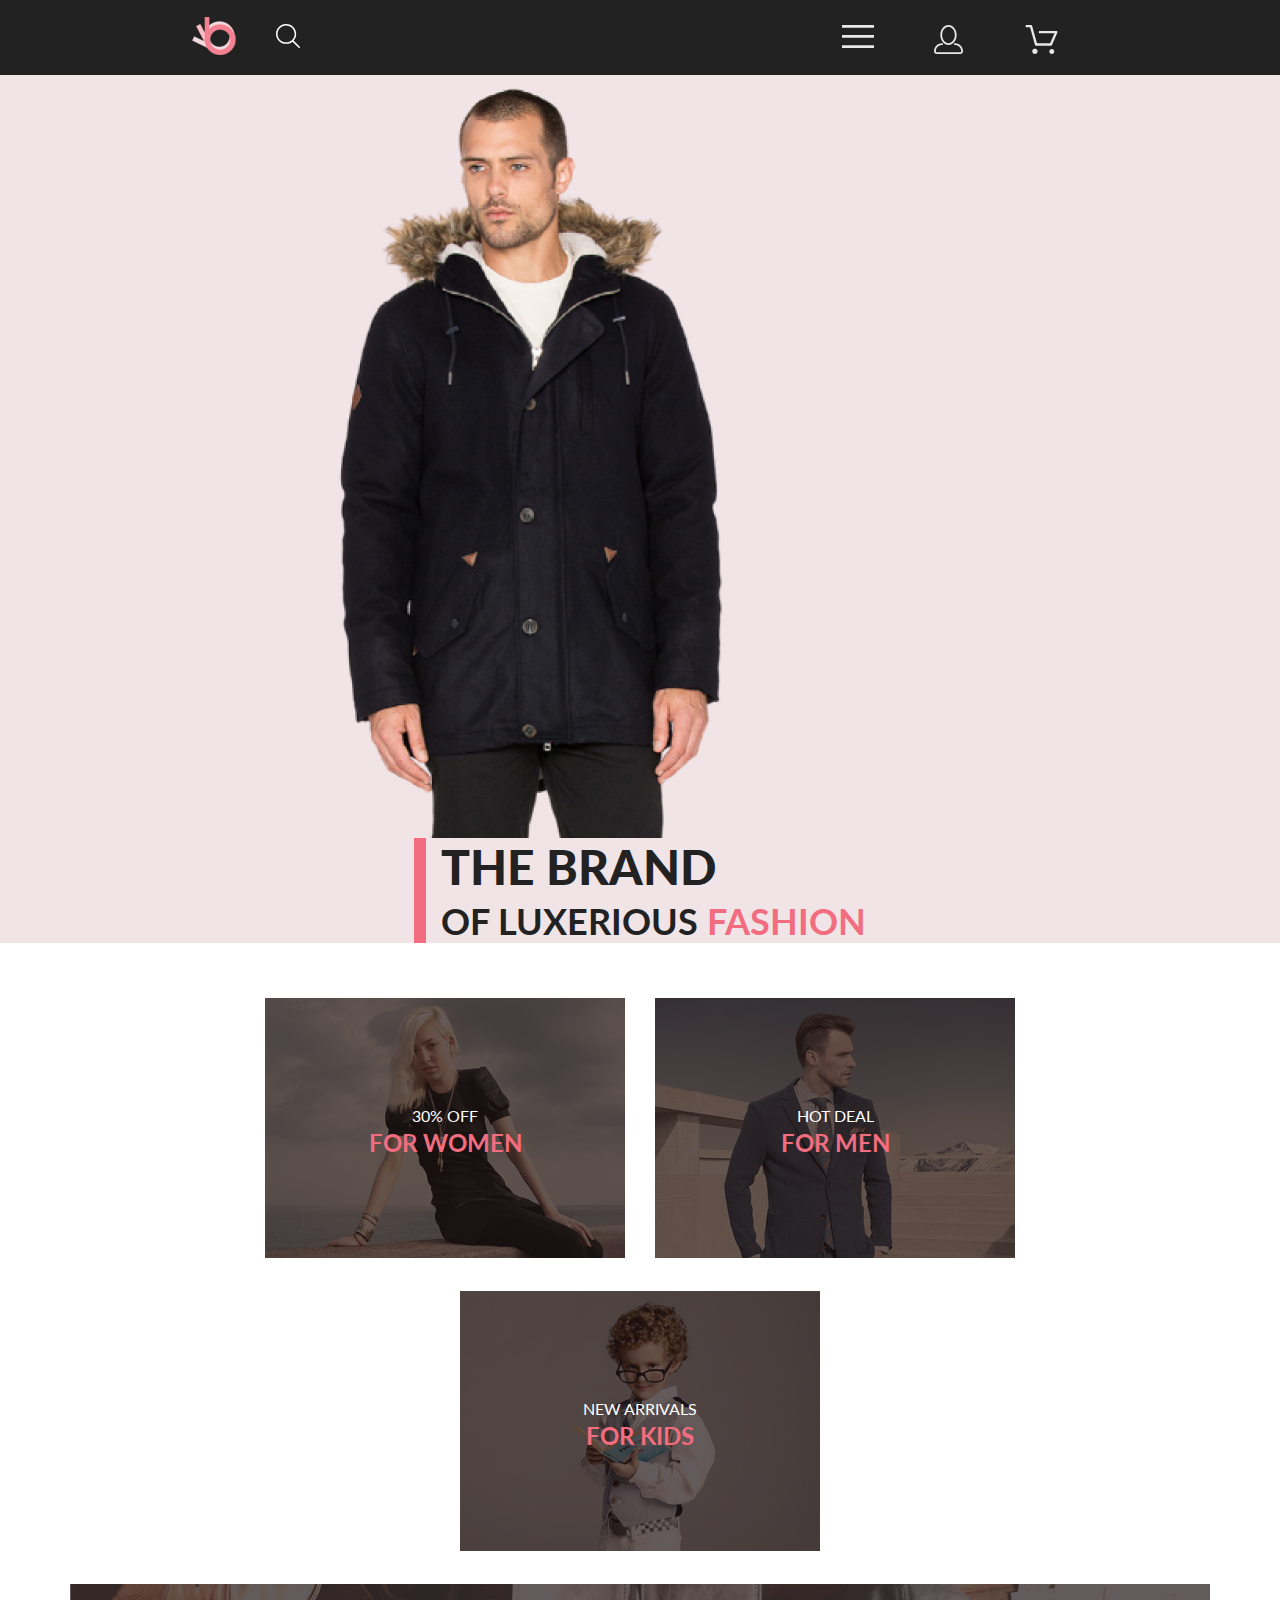
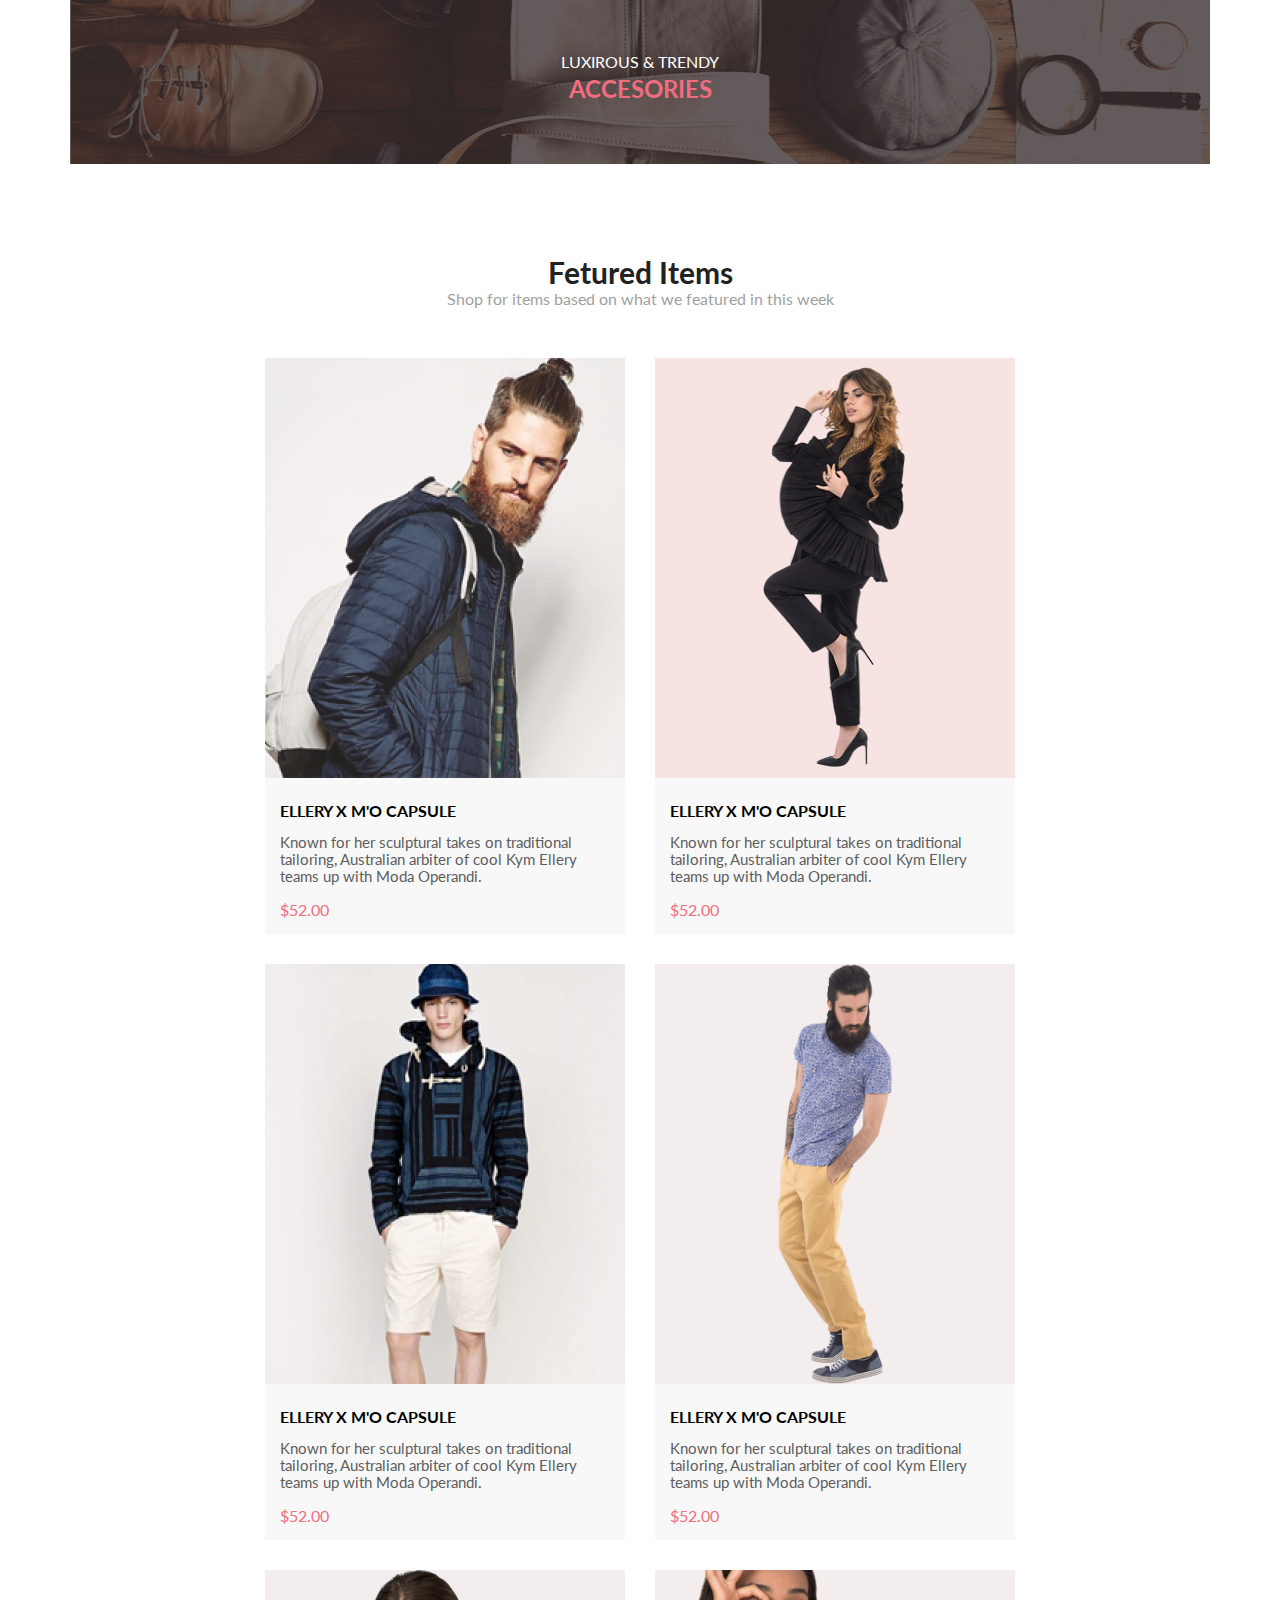
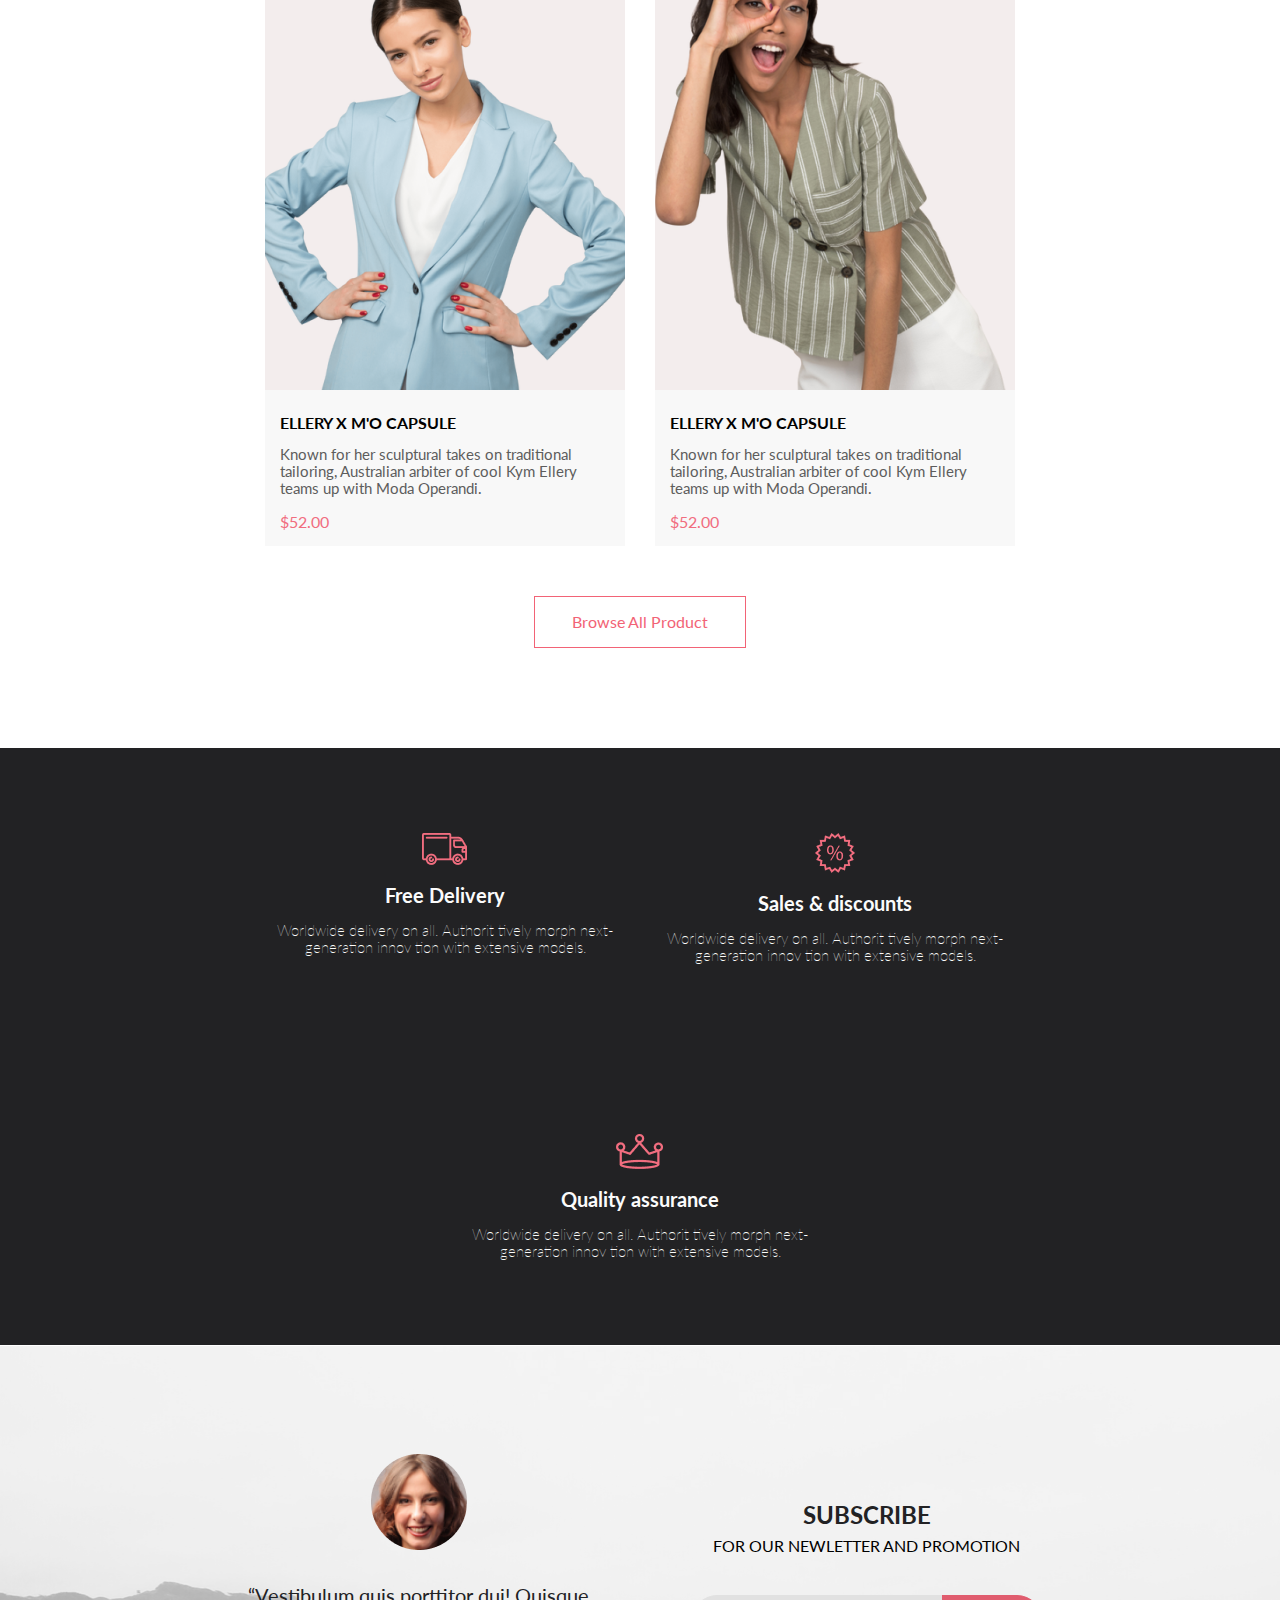
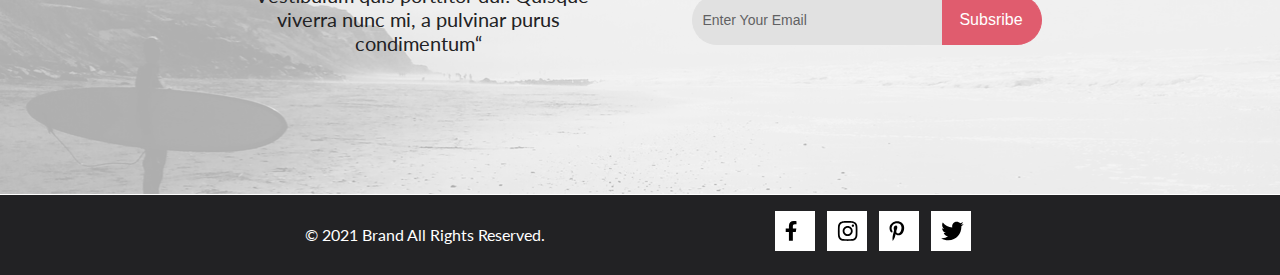
==== index.html @ d066115e "error correction" ====
<!DOCTYPE html>
<html lang="en">

<head>
    <meta charset="UTF-8">
    <title>The Brand</title>
    <link rel="stylesheet" href="css/style.css">
    <link rel="preconnect" href="https://fonts.gstatic.com">
    <link href="https://fonts.googleapis.com/css2?family=Lato:wght@100;400;700;900&display=swap" rel="stylesheet">
</head>

<body>
    <header class="container clearfix">

        <form action="search" class="search-icon-form">
            <a href="#"><img src="icon/logo-icon.png" class="logo" alt="logo"></a>
            <input class="search-icon-form__input" id="search" type="search">
            <label for="search" class="search-icon-form__label">
                <svg class="search-icon-form__svg" xmlns="http://www.w3.org/2000/svg"
                    xmlns:xlink="http://www.w3.org/1999/xlink" width="24" height="24">
                    <path
                        d="M23.762,22.681 L17.569,16.586 C19.190,14.825 20.187,12.494 20.187,9.929 C20.186,4.443 15.668,-0.002 10.093,-0.002 C4.519,-0.002 0.001,4.443 0.001,9.929 C0.001,15.416 4.519,19.862 10.093,19.862 C12.502,19.862 14.711,19.028 16.446,17.644 L22.663,23.763 C22.966,24.062 23.458,24.062 23.761,23.763 C24.065,23.464 24.065,22.979 23.762,22.681 ZM10.093,18.334 C5.377,18.334 1.553,14.572 1.553,9.929 C1.553,5.288 5.377,1.525 10.093,1.525 C14.810,1.525 18.633,5.288 18.633,9.929 C18.633,14.572 14.810,18.334 10.093,18.334 Z" />
                </svg>
            </label>
        </form>

        <nav>
            <ul class="menu">
                <li><a href="#" class="submenu-link"><img src="icon/menu-icon.svg" alt="menu"></a>
                    <ul class="submenu">
                        <li><a href="">For Woman</a></li>
                        <li><a href="">For Men</a></li>
                        <li><a href="">For Kids</a></li>
                        <li><a href="">Accesories</a></li>
                    </ul>
                </li>

                <li><a href="#" class="personal-account"><img src="icon/account-icon.svg" alt="personal-account"></a>
                </li>
                <li><a href="" class="basket"><img src="icon/basket-icon.svg" alt="basket-icon"></a></li>
            </ul>
        </nav>

    </header>

    <div class="container home_page1">
        <img src="img/foto-main-cut.png" alt="foto-main">
        <div class="text-main">
            <h1>THE BRAND</h1>
            <h2>OF LUXERIOUS <span>FASHION</span></h2>
        </div>
    </div>

    <div class="container offer_page clearfix">
        <div class="offer-first clearfix">
            <div class="offer-card">
                <img src="img/forWomen.png" alt="offer-foto">
                <a href=""><span>30% OFF</span><br> FOR WOMEN</a>
            </div>
            <div class="offer-card">
                <img src="img/forMen.png" alt="offer-foto">
                <a href=""><span>HOT DEAL</span><br> FOR MEN</a>
            </div>
            <div class="offer-card">
                <img src="img/forKids.png" alt="offer-foto">

                <a href=""><span>NEW ARRIVALS</span><br> FOR KIDS</a>
            </div>
        </div>

        <div class="offer-last">
            <img src="img/accesories.png" alt="offer-foto">
            <a href=""><span>LUXIROUS & TRENDY</span><br> ACCESORIES</a>
        </div>
    </div>
    <div class="container product_page clearfix">
        <div class="product-head-txt">
            <h2>Fetured Items</h2>
            <p>Shop for items based on what we featured in this week</p>
        </div>
        <div class="product-cards">
            <div class="product">
                <img src="img/product-foto1.png" alt="product-foto" class="image-product">
                <a href="#" class="overlay-img" style="width: 360px; height: 420px;"></a>
                <button href="#" class="overlay-btn">
                    <span>Add to Cart</span></button>
                <h3>ELLERY X M'O CAPSULE</h3>
                <p>Known for her sculptural takes on traditional tailoring, Australian arbiter of cool Kym Ellery teams
                    up with Moda Operandi.</p>
                <span>$52.00</span>
            </div>
            <div class="product">
                <img src="img/product-foto2.png" alt="product-foto" class="image-product">
                <a href="#" class="overlay-img" style="width: 360px; height: 420px;"></a>
                <button href="" class="overlay-btn"><span>Add to Cart</span></button>
                <h3>ELLERY X M'O CAPSULE</h3>
                <p>Known for her sculptural takes on traditional tailoring, Australian arbiter of cool Kym Ellery teams
                    up with Moda Operandi.</p>
                <span>$52.00</span>
            </div>
            <div class="product">
                <img src="img/product-foto3.png" alt="product-foto" class="image-product">
                <a href="#" class="overlay-img" style="width: 360px; height: 420px;"></a>
                <button href="" class="overlay-btn"><span>Add to Cart</span></button>
                <h3>ELLERY X M'O CAPSULE</h3>
                <p>Known for her sculptural takes on traditional tailoring, Australian arbiter of cool Kym Ellery teams
                    up with Moda Operandi.</p>
                <span>$52.00</span>
            </div>
            <div class="product">
                <img src="img/product-foto4.png" alt="product-foto" class="image-product">
                <a href="#" class="overlay-img" style="width: 360px; height: 420px;"></a>
                <button href="" class="overlay-btn"><span>Add to Cart</span></button>
                <h3>ELLERY X M'O CAPSULE</h3>
                <p>Known for her sculptural takes on traditional tailoring, Australian arbiter of cool Kym Ellery teams
                    up with Moda Operandi.</p>
                <span>$52.00</span>
            </div>
            <div class="product">
                <img src="img/product-foto5.png" alt="product-foto" class="image-product">
                <a href="#" class="overlay-img" style="width: 360px; height: 420px;"></a>
                <button href="" class="overlay-btn"><span>Add to Cart</span></button>
                <h3>ELLERY X M'O CAPSULE</h3>
                <p>Known for her sculptural takes on traditional tailoring, Australian arbiter of cool Kym Ellery teams
                    up with Moda Operandi.</p>
                <span>$52.00</span>
            </div>
            <div class="product">
                <img src="img/product-foto6.png" alt="product-foto" class="image-product">
                <a href="#" class="overlay-img" style="width: 360px; height: 420px;"></a>
                <button href="" class="overlay-btn"><span>Add to Cart</span></button>
                <h3>ELLERY X M'O CAPSULE</h3>
                <p>Known for her sculptural takes on traditional tailoring, Australian arbiter of cool Kym Ellery teams
                    up with Moda Operandi.</p>
                <span>$52.00</span>
            </div>

        </div>

        <a href="" class="all-product-btn">Browse All Product</a>

    </div>

    <div class="container feature_page clearfix">
        <div class="feature">
            <img src="icon/delivery-icon.png" alt="feature-foto" class="image-feature">
            <h3>Free Delivery</h3>
            <p>Worldwide delivery on all. Authorit tively morph next-generation innov tion with extensive models.</p>
        </div>
        <div class="feature">
            <img src="icon/sale-icon.png" alt="feature-foto" class="image-feature">
            <h3>Sales & discounts</h3>
            <p>Worldwide delivery on all. Authorit tively morph next-generation innov tion with extensive models.</p>
        </div>
        <div class="feature">
            <img src="icon/quality-icon.png" alt="feature-foto" class="image-feature">
            <h3>Quality assurance</h3>
            <p>Worldwide delivery on all. Authorit tively morph next-generation innov tion with extensive models.</p>
        </div>
    </div>


    <div class="container subsribe-page clearfix">

        <div class="info"><img src="img/info-img.png" alt="info-img" class="info-img">
            <p>“Vestibulum quis porttitor dui! Quisque viverra nunc mi, a pulvinar purus condimentum“</p>
        </div>

        <form action="" class="subsribe-form">
            <h2>SUBSCRIBE</h2>
            <p>FOR OUR NEWLETTER AND PROMOTION</p>
            <input type="email" placeholder="Enter Your Email"><button type="submit">Subsribe</button>
        </form>
    </div>
    <footer class="container">
        <span>&copy; 2021 Brand All Rights Reserved.</span>
        <!-- <div class="space"></div> -->
        <ul class="social-icon">
            <li><a href=""><img src="icon/vector-facebook.svg" alt="soc-icon"></a></li>
            <li><a href=""><img src="icon/vector-insta.svg" alt="soc-icon"></a></li>
            <li><a href=""><img src="icon/vector-pinsta.svg" alt="soc-icon"></a></li>
            <li><a href=""><img src="icon/vector-twit.svg" alt="soc-icon"></a></li>
        </ul>
    </footer>


</body>

</html>
---- css/style.css ----
* {
    margin: 0;
    padding: 0;
}

body {
    font-family: 'Lato', sans-serif;
    /* min-height: 3800px; */

}

.clearfix::after {
    content: "";
    display: table;
    clear: both;
}

.container {
    padding: 0px 15%;
    position: relative;
}

header {
    min-height: 75px;
    background-color: #222222;
}

.logo {
    margin: 17px 0px;

}



.search-icon-form {
    position: absolute;
    display: flex;
    flex-wrap: wrap;
}

.search-icon-form__label {
    margin: auto auto auto 0;
    background-image: url('https://findicons.com/files/icons/2813/flat_jewels/512/search.png');
}

.search-icon-form__label:hover .search-icon-form__svg {
    fill: gold;
    cursor: pointer;
}

.search-icon-form__label:active .search-icon-form__svg {
    fill: #F16D7F;
}

.search-icon-form__svg {
    fill: #fff;
}

.search-icon-form__input {
    opacity: 0;
    margin: auto 0 auto 30px;
    padding: 5px;
    outline: none;
    box-sizing: border-box;
    border: none;
    color: rgb(0, 0, 0);
    font-size: 16px;
    font-family: Arial;
    text-transform: capitalize;
    outline: 1px solid rgb(170, 168, 173);
}

input[type=search] {
    width: 0px;
    box-sizing: border-box;
    font-size: 16px;
    background-position: 5px 5px;
    background-repeat: no-repeat;
    transition: 0.4s ease-in-out;
}

input[type=search]:focus {
    width: 300px;
    opacity: 1;
}



nav {
    min-height: 75px;
    position: absolute;
    right: 15%;

}

nav ul {
    list-style: none;
    margin-top: 25px;
    padding: 0;
}

.menu>li {
    vertical-align: middle;
    float: left;
    position: relative;

}

.menu>li>a {
    text-align: center;
    margin: 20px 30px;

}

.menu li a:hover {
    color: #19c013;
}

.menu>li:hover .submenu {
    opacity: 1;
    transform: scaleY(1);
}

.submenu-link:after {
    color: inherit;
    margin-left: 10px;
}

.submenu {
    outline: 1px solid rgb(181, 255, 187);
    position: absolute;
    left: 260px;
    top: 100%;
    z-index: 5;
    width: 100px;
    opacity: 0.5;
    transform: scaleY(0);
    transform-origin: 0 0;
    transition: .5s ease-in-out;
}

.submenu a {
    color: rgb(0, 0, 0);
    text-align: left;
    padding: 12px 15px;
    font-size: 13px;
    border-bottom: 1px solid rgba(221, 74, 74, 0.849);
    text-decoration: none;
}

.submenu>li {
    display: block;
    list-style: none;
    text-decoration: none;
}

.submenu li:last-child a {
    border-bottom: none;
}



.home_page1 {
    background-color: #F1E4E6;
    min-height: 763px;
    display: flex;
    flex-wrap: wrap;
    justify-content: space-around;
}

.home_page1 img {
    max-height: 763px;
    padding: 0 50px 0 0;

}

.text-main {
    border-left: 12px solid #F16D7F;
    padding-left: 15px;
    height: 105px;
    margin: auto 0px;
}

.text-main h1 {
    font-family: 'Lato', sans-serif;
    font-style: normal;
    font-weight: 900;
    font-size: 48px;
    line-height: 58px;
    color: #222222;
}

.text-main h2 {
    font-family: 'Lato', sans-serif;
    font-style: normal;
    font-weight: bold;
    font-size: 36px;
    line-height: 50px;
    color: #222222;
}

.text-main span {
    color: #F16D7F;
}

.offer_page {
    margin: 40px auto;
}

.offer-first {
    display: flex;
    flex-flow: wrap;
    justify-content: center;
}

.offer-card {
    width: 360px;
    margin: 15px;
    position: relative;
}

.offer-card a {
    width: 360px;
    text-align: center;
    position: absolute;
    top: 0px;
    left: 0px;
    padding: 100px 0;
    background: rgba(33, 22, 22, 0.7);
    color: #F16D7F;
    text-decoration: none;
    font-style: normal;
    font-weight: bold;
    font-size: 24px;
    line-height: 30px;
}

.offer-card a span {
    font-style: normal;
    font-weight: normal;
    font-size: 16px;
    line-height: 20px;
    color: #FFFFFF;
}


.offer-last {
    /* outline: 1px solid rgb(47, 45, 197); */
    padding: 15px;
    text-align: center;
    display: flex;
    flex-flow: wrap;
    justify-content: center;
    position: relative;
}

.offer-last a {
    /* outline: 1px solid rgb(188, 201, 76); */
    text-align: center;
    position: absolute;
    width: 1140px;
    padding: 60px 0;
    background: rgba(33, 22, 22, 0.7);
    color: #F16D7F;
    text-decoration: none;
    font-style: normal;
    font-weight: bold;
    font-size: 24px;
    line-height: 30px;
}

.offer-last a span {
    font-style: normal;
    font-weight: normal;
    font-size: 16px;
    line-height: 20px;
    color: #FFFFFF;
}

.product-head-txt {
    box-sizing: border-box;
    text-align: center;
    padding: 35px 0;
}

.product-head-txt h2 {
    font-size: 30px;
    line-height: 36px;
    color: #222222;
}

.product-head-txt p {
    font-size: 16px;
    line-height: 18px;
    color: #9F9F9F;
}

.product-cards {
    /* outline: 1px solid rgb(25, 197, 39); */
    margin: 0 auto;
    display: flex;
    flex-flow: wrap;
    justify-content: center;
}

.product {
    /* outline: 1px solid rgb(47, 45, 197); */
    width: 360px;
    margin: 15px;
    position: relative;
    background-color: #F8F8F8;
    padding-bottom: 15px;
}

.product button {
    background-color: transparent;
    background-image: url(../icon/basket-icon.svg);
    background-repeat: no-repeat;
    background-position: 10px;
    min-width: 170px;
    min-height: 50px;
    border: 1px solid #FFFFFF;
    font-size: 15px;
    margin: 0px 105px;
    word-wrap: break-word;
}

.product button span {
    /* outline: 1px solid rgb(197, 45, 184); */
    margin-left: 40px;
    color: white;
    padding: 10px;
}

.product h3 {
    padding: 25px 0 0 15px;
    font-size: 16px;
    line-height: 16px;
}

.product p {
    padding: 15px;
    font-weight: 400;
    font-size: 15px;
    line-height: 17px;
    color: #5D5D5D;
}

.product span {
    padding: 15px;
    font-size: 16px;
    line-height: 19px;
    color: #F16D7F;
}

.image-product {
    opacity: 1;
    display: block;
    transition: .5s ease;
    backface-visibility: hidden;
}

.overlay-img {
    /* width: 360px; */
    /* height: 420px; */
    position: absolute;
    top: 0;
    opacity: 0;
    transition: .5s ease;
    background-color: rgba(58, 56, 56, 0.8);
}

.product:hover .overlay-img {
    opacity: 1;
}

.overlay-btn {
    transition: .5s ease;
    opacity: 0;
    position: absolute;
    top: 30%;
}

.product:hover .overlay-btn {
    opacity: 1;
}

.overlay-btn:hover {
    background-color: #FF6A6A;
    cursor: pointer;

}

.overlay-btn span:active {
    color: #FF6A6A;
}


.all-product-btn {
    width: 210px;
    height: 50px;
    line-height: 50px;
    background-color: transparent;
    border: 1px solid #F26376;
    margin: 35px auto;
    /* outline: 1px solid rgb(197, 45, 184); */
    display: block;
    text-decoration: none;
    text-align: center;
    color: #F26376;
    font-size: 16px;
}

.all-product-btn:hover {
    color: #ffffff;
    background-color: #FF6A6A;
}

.all-product-btn:active {
    color: #FF6A6A;
    /* background-color: #FF6A6A; */
}

.feature_page {
    min-height: 340px;
    background-color: #222224;
    /* outline: 1px solid rgb(151, 197, 45); */
    display: flex;
    flex-flow: wrap;
    justify-content: center;
    margin-top: 65px;
}

.feature {
    /* outline: 1px solid rgb(169, 169, 185); */
    width: 360px;
    margin: 15px;
    position: relative;
    color: white;
    text-align: center;
    padding: 70px 0;
    /* margin: 0 auto; */

}

.feature h3 {
    color: #FBFBFB;
    font-size: 20px;
    line-height: 24px;
    padding: 15px;
}

.feature p {
    color: #FBFBFB;
    font-weight: 100;
    font-size: 15px;
    line-height: 17px;
    text-align: center;
}

.subsribe-page {
    background-image: url(../img/bgr-img-subscribe.png);
    background-repeat: no-repeat;
    background-position: center;
    /* outline: 3px solid rgb(14, 14, 161); */
    min-height: 450px;
    display: flex;
    flex-flow: wrap;
    justify-content: center;
}

.info {
    /* outline: 1px solid rgb(48, 204, 196); */
    text-align: center;
    width: 360px;
    margin: auto;
}

.info p {
    /* outline: 1px solid rgb(212, 106, 35); */
    font-size: 20px;
    line-height: 24px;
    color: #222224;
    padding: 30px 0;
}

.subsribe-form {
    /* outline: 1px solid rgb(11, 121, 69); */
    margin: auto;
    text-align: center;
}

.subsribe-form h2 {
    font-weight: bold;
    font-size: 24px;
    line-height: 167.2%;
    text-align: center;
    color: #222224;
}

footer {
    background-color: #222224;
    color: white;
    min-height: 80px;
    display: flex;
    flex-flow: wrap;
    /* justify-content: center; */
}

footer span {
    /* outline: 1px solid rgb(196, 209, 203); */
    text-align: center;
    line-height: 80px;
    margin: auto;
    /* position: relative; */
    /* right: 330px; */
}

footer ul {
    /* outline: 1px solid rgb(228, 71, 131); */
    text-align: center;
    line-height: 80px;
    margin: auto;
    /* position: relative; */
    /* left: 330px; */


}

.social-icon li {
    /* outline: 1px solid rgb(4, 177, 96); */
    display: inline-flex;
    list-style-type: none;


}

.social-icon li a {
    display: inline-flex;
    list-style-type: none;
    width: 20px;
    height: 20px;
    background-color: #fff;
    padding: 10px;
    margin: 4px;

}

.social-icon li a:hover {
    background-color: #F16D7F;
}


form.subsribe-form input[type=email] {
    background-color: #E1E1E1;
    width: 250px;
    min-height: 50px;
    border: 1px solid #E1E1E1;
    border-radius: 40px 0 0 40px;
    border-right: none;
    font-size: 17px;
    padding: 10px;
    box-sizing: border-box;
    margin-top: 40px;
}


input[type=email]::placeholder {
    letter-spacing: normal;
    line-height: 14px;
    text-align: left;
    font-size: 14px;
    line-height: 17px;
    display: flex;
    align-items: center;
    color: #222224;
    opacity: 0.67;
}

input[type=email]:focus::placeholder {
    color: #e1e1e1;


}

.subsribe-form button {
    width: 100px;
    min-height: 50px;
    padding: 10px;
    background: #E05C6E;
    word-wrap: break-word;
    border: 1px solid #E05C6E;
    border-radius: 0 40px 40px 0;
    font-size: 16px;
    border-left: none;
    cursor: pointer;
    color: #FFFFFF
}

.subsribe-form button:hover {
    font-weight: 600;
    color: #cacaca;
}



/* for CATALOG page  */

.subnav {
    /* outline: 1px solid rgb(0, 0, 0); */

    background-color: #F8F3F4;
    min-height: 150px;
    display: flex;
    flex-wrap: wrap;
    justify-content: space-between;
}

.subnav-name {
    text-decoration: none;
    text-transform: uppercase;
    margin: auto 0;
    font-size: 24px;
    line-height: 30px;
    color: #F16D7F;
}

.subnav-list {
    /* outline: 1px solid rgb(40, 37, 196); */
    text-decoration: none;
    list-style: none;
    margin: auto 0;
    display: flex;
    flex-wrap: wrap;
}

.subnav-list a {
    /* outline: 1px solid rgb(42, 196, 37); */
    /* display: block; */
    text-decoration: none;
    text-transform: uppercase;
    font-weight: 400;
    font-size: 14px;
    line-height: 20px;
    color: #636363;
    padding: 0 5px;

}

.subnav-list a:hover {
    font-weight: bold;
    font-size: 14px;
    line-height: 20px;
    color: #F16D7F;

}

.subnav-list li::before {
    content: '/';
    margin: 0 2px;
    color: #636363;
}

.subnav-list li:first-child::before {
    content: '';
}




/* for filter-page */

.filter-block {
    /* outline: 1px solid rgb(0, 0, 0); */
    display: flex;
    flex-wrap: wrap;
    justify-content: space-between;
    margin: 50px 0 45px 0;
}

.filter-name {
    text-decoration: none;
    text-transform: uppercase;
    margin: auto 0;
    font-weight: 600;
    font-size: 14px;
    line-height: 20px;
    color: #000000;
}

.filter-icon {
    margin: auto 0 auto 10px;
}

.sort-list {
    text-decoration: none;
    list-style: none;
    display: flex;
    justify-content: center;
    flex-wrap: wrap;
}

.sort-list a {
    text-decoration: none;
    text-transform: uppercase;
    font-weight: 400;
    font-size: 14px;
    line-height: 20px;
    color: #636363;
    padding: 0 5px;
    margin: auto 0 auto 25px;

}

.sort-list a:hover {
    font-size: 14px;
    line-height: 20px;

}

.sort-list li::after {
    content: url(../icon/sort-icon-vector.svg);
    /* margin: 0 1px; */
    color: #636363;
}

.dop-flex-block3 {
    width: 100px;
}

.number-page-block {
    box-sizing: border-box;
    text-decoration: none;
    border: 1px solid #EBEBEB;
    border-radius: 5px;
    list-style: none;
    width: 300px;
    /* max-height: 45px; */
    font-weight: 500;
    font-size: 16px;
    line-height: 45px;
    display: flex;
    flex-wrap: wrap;
    justify-content: center;
    margin: 35px auto;
}


.number-page-block li a {
    /* box-sizing: border-box; */
    text-decoration: none;
    color: #C4C4C4;
    padding: 0 10px;
}

.number-page-block li:first-child::before {
    content: url(../icon/number-page1-icon.svg);
    margin: 0 15px;
}

.number-page-block li:last-child::after {
    content: url(../icon/number-page2-icon.svg);
    margin: 0 15px;

}

.number-page-link a:hover {
    color: #EF5B70;
    font-weight: 600;
}


/* for product site  */

.slider-page {
    background-color: #F7F7F7;
    text-align: center;
    position: relative;
    margin: 0 auto;
}

.prev {
    left: 0;
    border-radius: 3px 0 0 3px;
}

.next {
    right: 0;
    border-radius: 3px 0 0 3px;
}

.prev,
.next {
    cursor: pointer;
    position: absolute;
    top: 50%;
    width: auto;
    padding: 16px;
    margin-top: -25px;
    color: rgb(0, 0, 0);
    font-weight: bold;
    font-size: 18px;
    transition: 0.5s ease;
    border-radius: 0 3px 3px 0;
}

.prev:hover,
.next:hover {
    color: #F16D7F;
    background-color: rgba(0, 0, 0, 0.15);
}





.product-discription {
    background-color: #fff;
    max-width: 1140px;
    min-height: 600px;
    border: 1px solid #EAEAEA;
    text-align: center;
    margin: 0 auto;
    position: relative;
    top: -60px;
    z-index: 1;
}

.basket-icon-product {
    fill: #FF6A6A;
    vertical-align: middle;
    margin: 0 25px 0 0;
}

.prdct-txt-h2 {
    display: block;
    text-transform: uppercase;
    font-weight: 400;
    font-size: 14px;
    line-height: 17px;
    color: #F16D7F;
    margin: 75px 0 0 0;
}

#after-prdct-txt-h2 {
    width: 65px;
    height: 3px;
    background-color: #EF5B70;
    border: 1px solid #EF5B70;
    margin: 15px auto;
}

.prdct-txt-h3 {
    display: block;
    text-transform: uppercase;
    font-weight: 400;
    font-size: 18px;
    line-height: 22px;
    color: #4D4D4D;
}

.prdct-txt-discr {
    max-width: 600px;
    /* min-height: 60px; */
    display: block;
    font-weight: 300;
    font-size: 14px;
    line-height: 17px;
    color: #4D4D4D;
    margin: 40px auto;

}

.prdct-txt-price {
    display: block;
    font-weight: 400;
    font-size: 24px;
    line-height: 29px;
    color: #EF5B70;
}

#after-prdct-txt-price {
    width: 650px;
    border: 1px solid #EAEAEA;
    margin: 65px auto;

}

.add-cart-btn {
    background-color: transparent;
    background-repeat: no-repeat;
    background-position: 10px;
    min-width: 200px;
    min-height: 50px;
    border: 1px solid #FF6A6A;
    font-size: 15px;
    margin: auto;
    box-sizing: border-box;
    color: #FF6A6A;
    margin: 44px auto;
    line-height: 48px;
}

.add-cart-btn:hover {
    cursor: pointer;
    background-color: #FF6A6A;
    color: #ffffff;

}

.basket-icon-product:hover {
    fill: #ffffff;
}

.add-cart-btn:active {
    color: #000000;
}





/* for cart page */
.cart_page {
    /* outline: 1px solid rgb(240, 37, 11); */
    display: flex;
    flex-wrap: wrap;
    justify-content: space-between;

}

.cart_products {
    /* outline: 1px solid rgb(25, 197, 39); */
    max-width: 650px;
    display: flex;
    flex-direction: column;
}

.cart_number {
    /* outline: 1px solid rgb(174, 197, 45); */
    box-shadow: 0 15px 25px 0 rgba(0,0,0,0.2);
    transition: 0.3s;
    max-width: 650px;
    max-height: 420px;
    display: flex;
    flex-wrap: wrap;
    margin-top: 100px;
    position: relative;
    background-color: #F8F8F8;
}

.cart_number a {
    display: flex;

}
.cart-btn-block {
    /* outline: 1px solid rgb(174, 197, 45); */
    margin: 70px 0 130px 0;
    width: 650px;
    height: 50px;
    display: flex;
    justify-content: space-between;

}

.cart-btn2 {
    background-color: transparent;
    background-position: 10px;
    min-width: 230px;
    min-height: 50px;
    border: 1px solid #A4A4A4;
    font-size: 15px;
    box-sizing: border-box;
    color: #000000;
}

.cart-btn2:hover {
    cursor: pointer;
    background-color: #F16D7F;
    color: #ffffff;

}

.cart-btn2:active {
    color: #000000;
}

.shipping_page {
    max-width: 360px;
    display: flex;
    flex-direction: column;

}

.shipping-adress {
    display: flex;
    flex-direction: column;
}


/* for form  */
.shipping_form {
    display: flex;
    flex-direction: column;
}

.shipping_form h3 {
    margin: 100px 0 10px 0;
    font-weight: 400;
    font-size: 22px;
    line-height: 20px;
}

.shipping_form input[type=text] {
    width: 100%;
    margin-bottom: 10px;
    padding: 8px;
    border: 1px solid #ccc;
    border-radius: 3px;
}

.shipping_form label {
    margin-bottom: 5px;
    display: block;
}

.check_form {
    background-color: #F5F3F3;
    min-width: 360px;
    min-height: 200px;
    margin: 55px 0 100px 0;
    padding: 40px;
}


.check_form a {
    color: #7298b8;
}


.check_form hr {
    border: 1px solid lightgrey;
}

.check_form span.price {
    float: right;
    color: grey;
}

.check-btn {
    background-color: transparent;
    min-width: 250px;
    min-height: 55px;
    border: 1px solid #A4A4A4;
    font-size: 16px;
    margin: 30px 55px;
    box-sizing: border-box;
    color: #000000;
}

.check-btn:hover {
    cursor: pointer;
    background-color: #F16D7F;
    color: #ffffff;

}

.check-btn:active {
    color: #000000;
}


.form-btn {
    background-color: transparent;
    min-width: 120px;
    min-height: 35px;
    border: 1px solid #A4A4A4;
    font-size: 14px;
    margin: 0 50% 0 0;
    box-sizing: border-box;
    color: #000000;
}

.form-btn:hover {
    cursor: pointer;
    background-color: #F16D7F;
    color: #ffffff;

}

.cart-btn:active {
    color: #000000;
}

/* END */

.cart_number img {
    display: block;
}


.cart_number h3 {
    max-width: 220px;
    position: absolute;
    left: 370px;
    top: 50px;
    font-size: 26px;
    line-height: 30px;
    color: #222222;
}

.cart_number a {
    position: absolute;
    left: 620px;
    top: 10px;
}

.cart_number ul {
    display: flex;
    flex-direction: column;
    justify-content: flex-end;
    list-style: none;
    font-size: 22px;
    line-height: 26px;
    color: #575757;
    
}

.cart-price {
    padding: 5px 0 5px 10px;
}
.cart-price:last-child {
    margin-bottom: 60px;
}
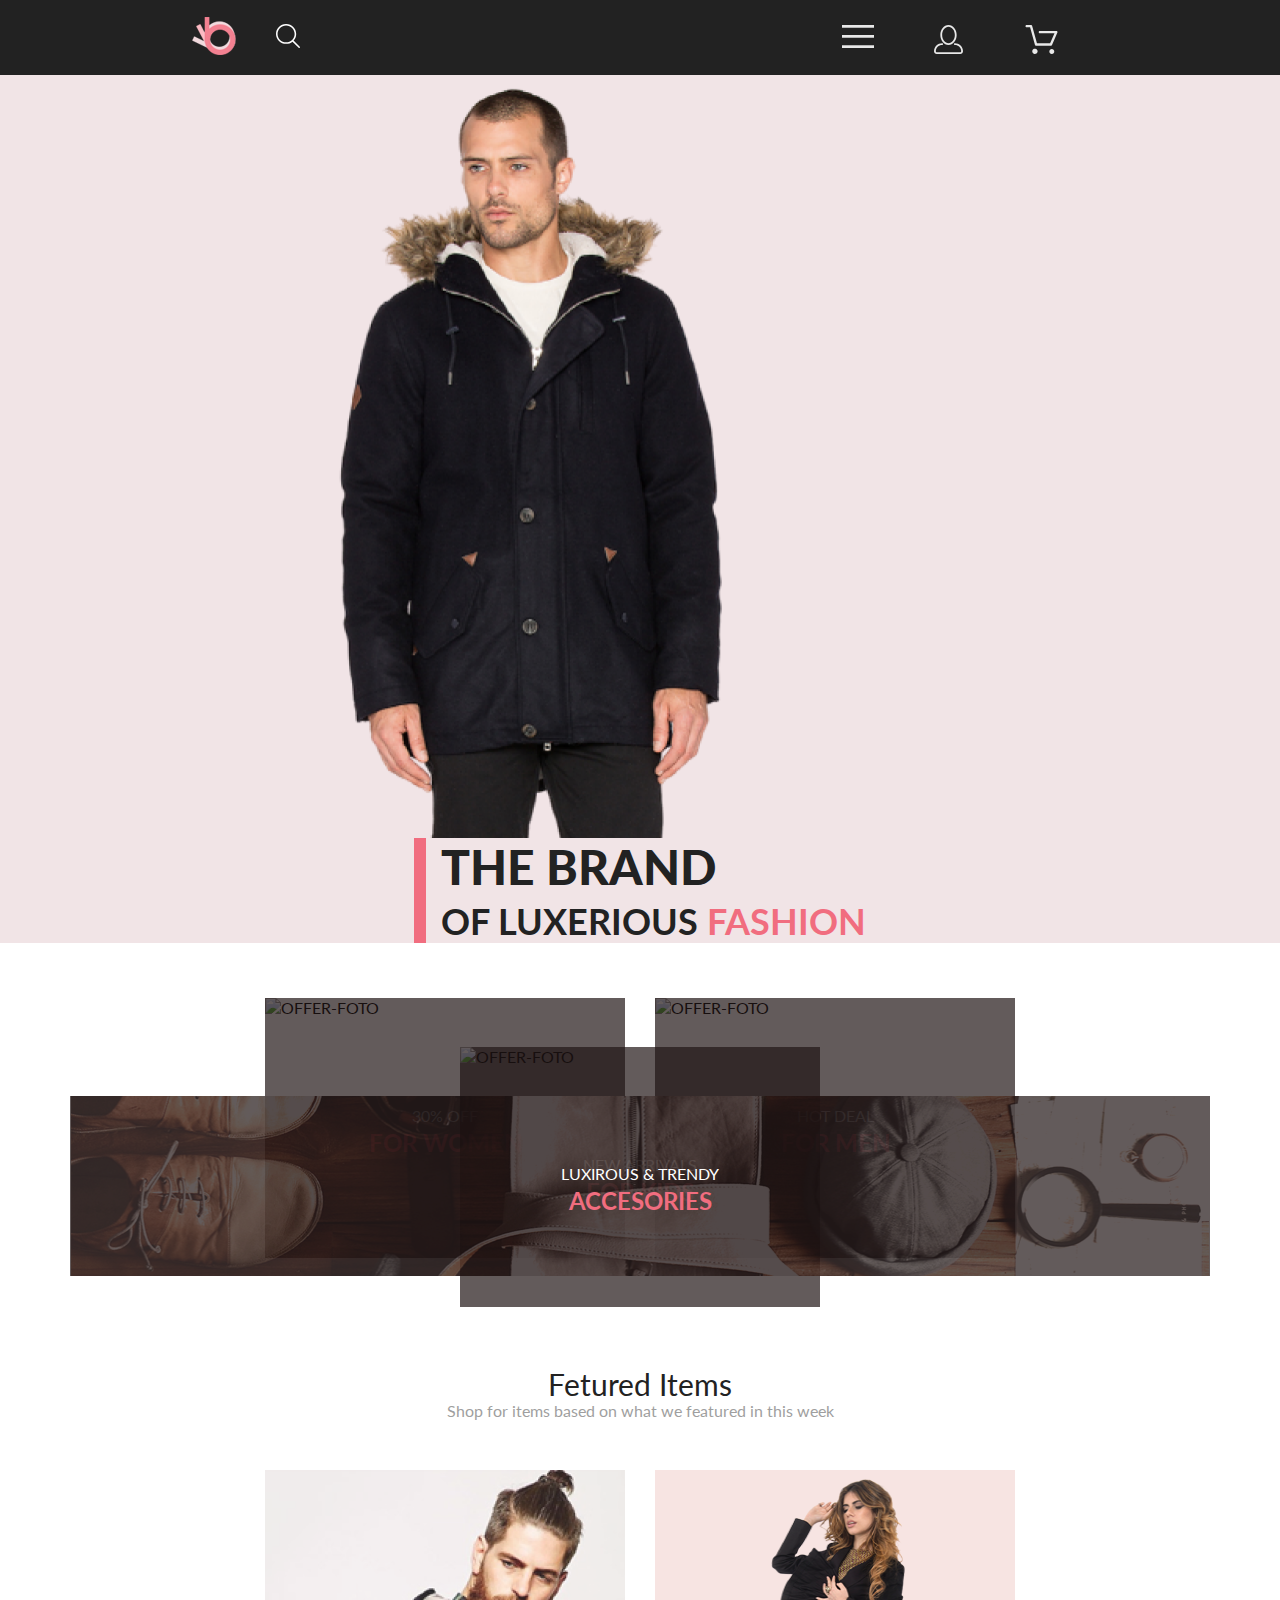
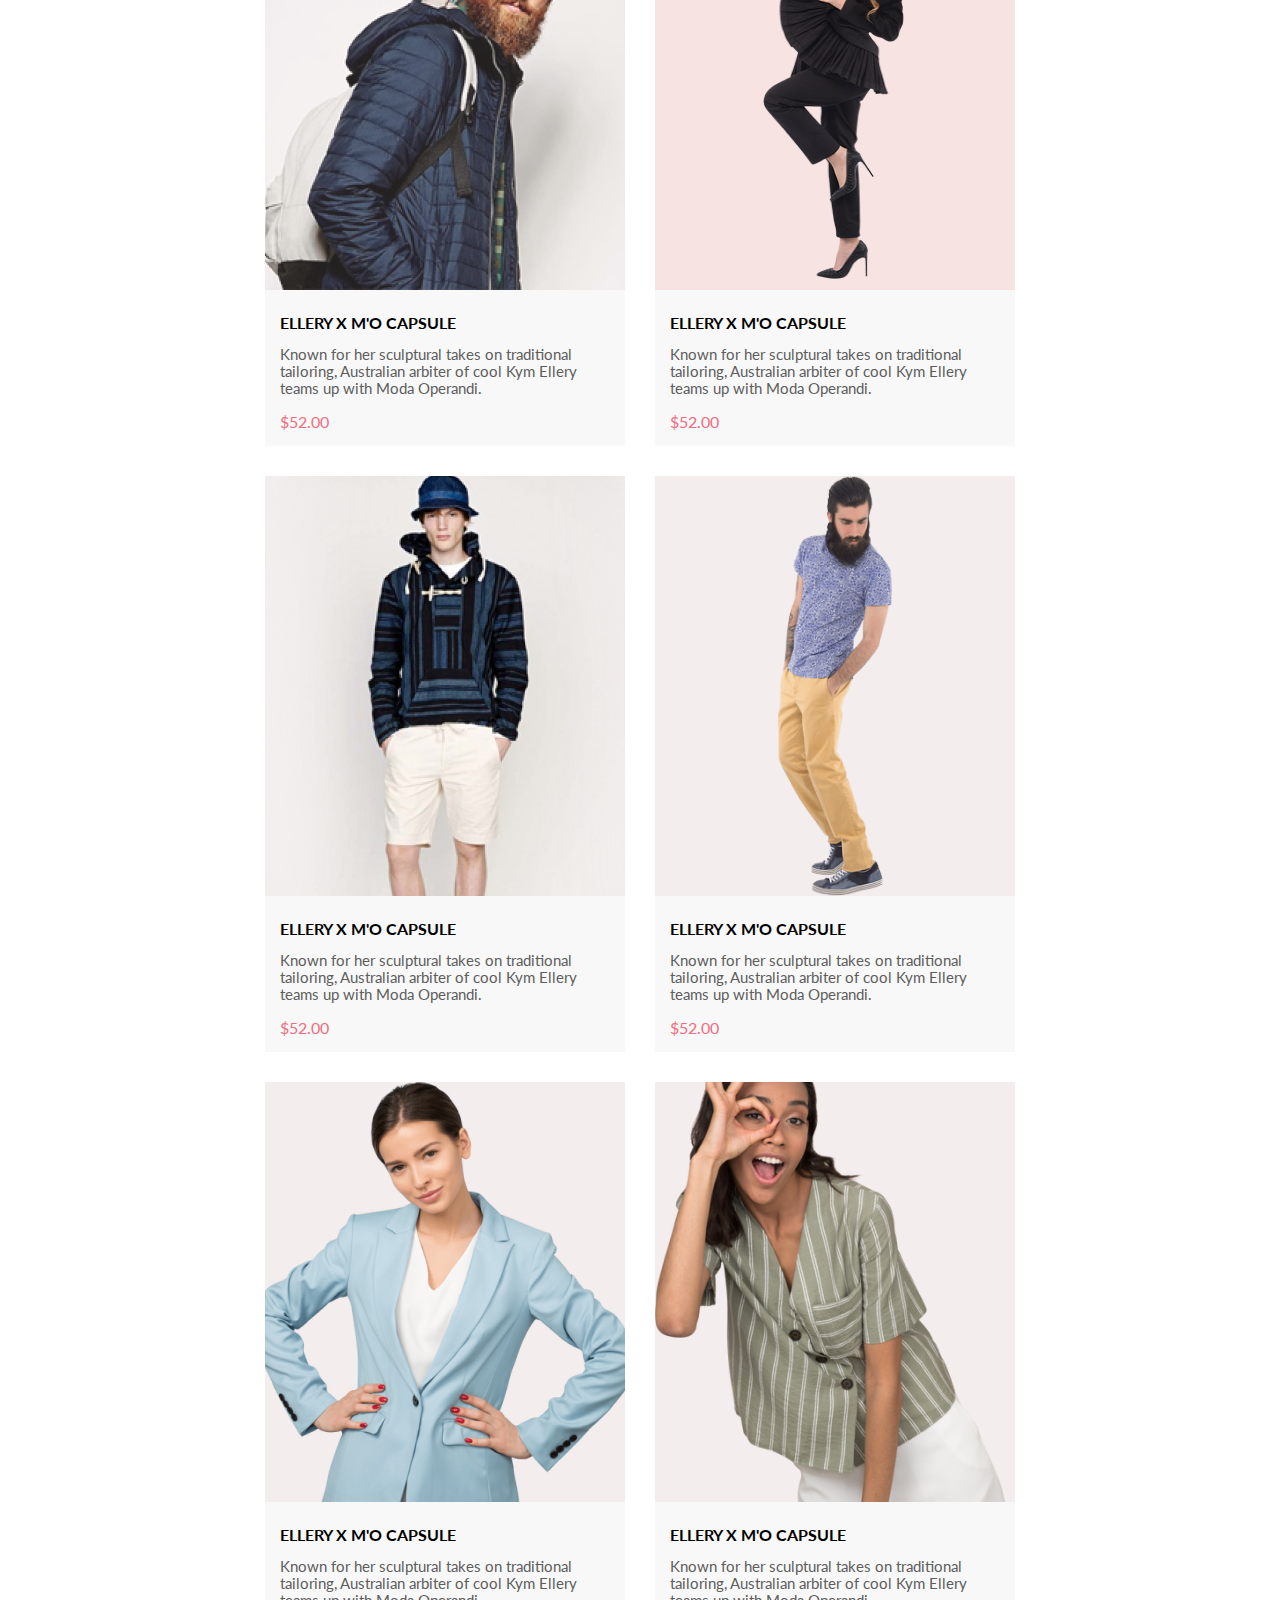
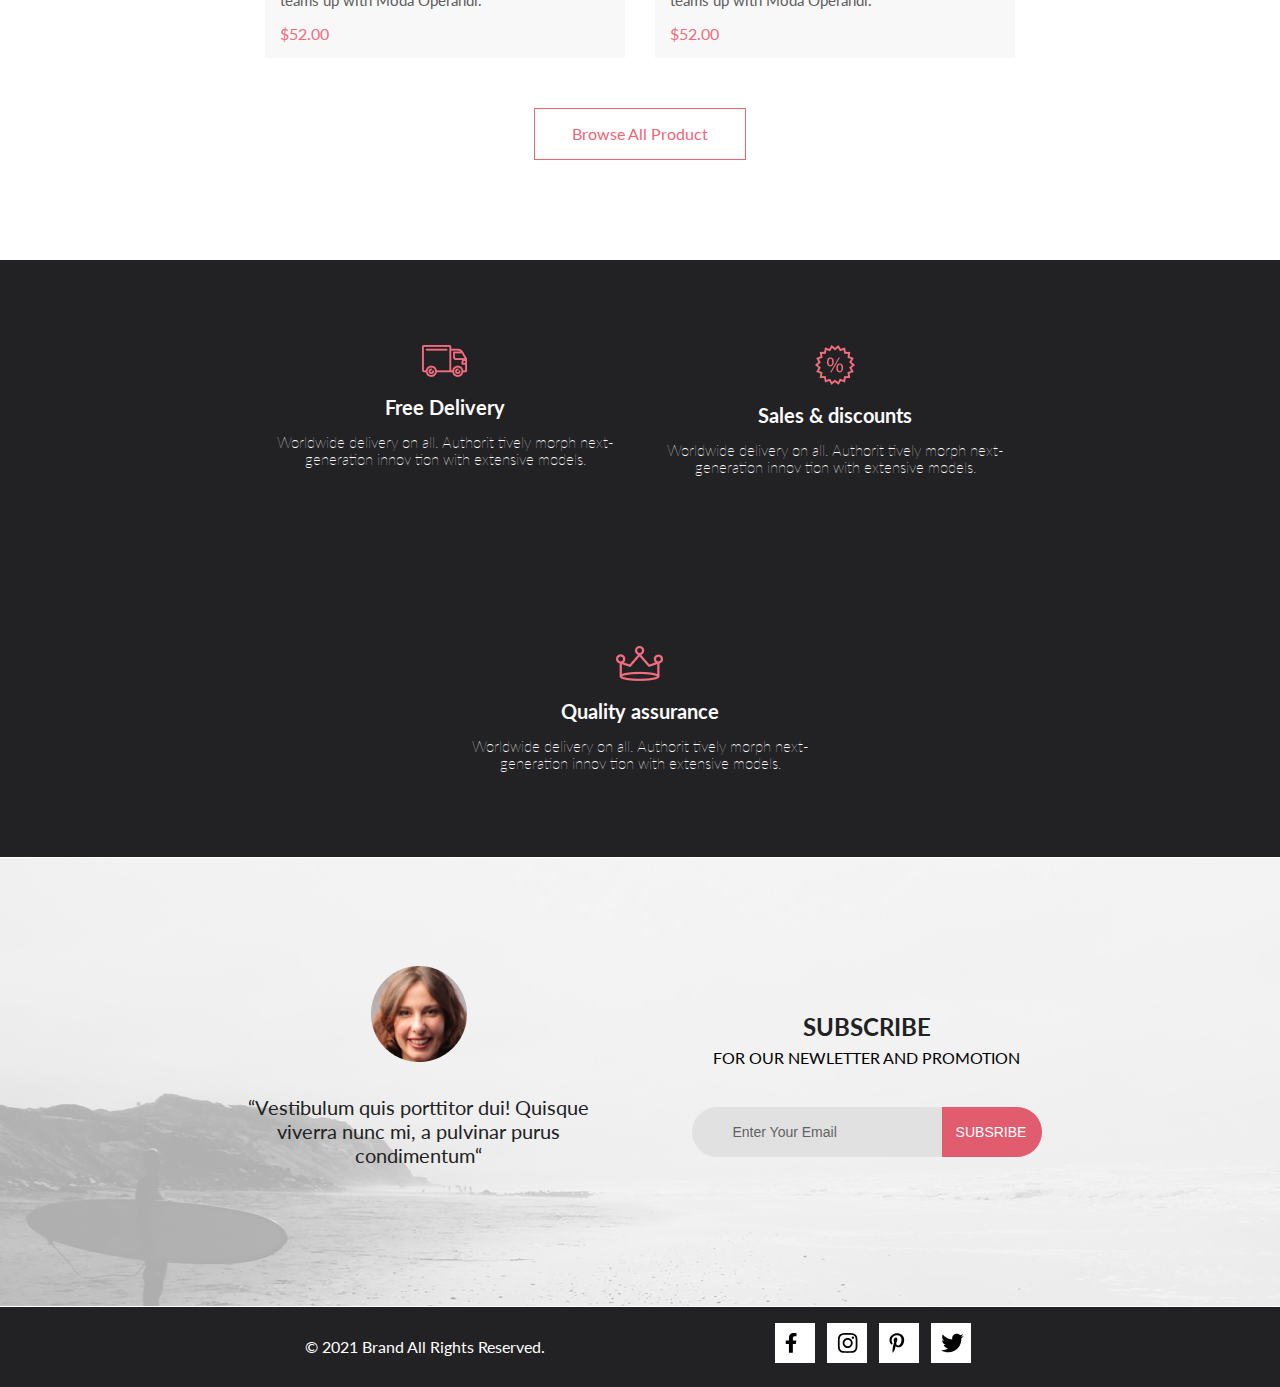
==== commit 02d75f4e: "error correction" ====
--- a/index.html
+++ b/index.html
@@ -24,14 +24,14 @@
             </label>
         </form>
 
-        <nav>
+        <nav class="nav-menu">
             <ul class="menu">
                 <li><a href="#" class="submenu-link"><img src="icon/menu-icon.svg" alt="menu"></a>
                     <ul class="submenu">
-                        <li><a href="">For Woman</a></li>
-                        <li><a href="">For Men</a></li>
-                        <li><a href="">For Kids</a></li>
-                        <li><a href="">Accesories</a></li>
+                        <li><a href="#">for woman</a></li>
+                        <li><a href="#">for men</a></li>
+                        <li><a href="#">for kids</a></li>
+                        <li><a href="#">accesories</a></li>
                     </ul>
                 </li>
 
@@ -43,143 +43,152 @@
 
     </header>
 
-    <div class="container home_page1">
-        <img src="img/foto-main-cut.png" alt="foto-main">
-        <div class="text-main">
-            <h1>THE BRAND</h1>
-            <h2>OF LUXERIOUS <span>FASHION</span></h2>
-        </div>
-    </div>
+    <main>
+        <section class="container home_page1">
+            <img src="img/foto-main-cut.png" alt="foto-main">
+            <div class="text-main">
+                <h1>the brand</h1>
+                <h2>of luxerious <span>fashion</span></h2>
+            </div>
+        </section>
 
-    <div class="container offer_page clearfix">
-        <div class="offer-first clearfix">
-            <div class="offer-card">
-                <img src="img/forWomen.png" alt="offer-foto">
-                <a href=""><span>30% OFF</span><br> FOR WOMEN</a>
-            </div>
-            <div class="offer-card">
-                <img src="img/forMen.png" alt="offer-foto">
-                <a href=""><span>HOT DEAL</span><br> FOR MEN</a>
-            </div>
-            <div class="offer-card">
-                <img src="img/forKids.png" alt="offer-foto">
+        <section class="container offer_page clearfix">
+            <div class="offer-first clearfix">
+                <div class="offer-card">
+                    <img src="img/forwomen.png" alt="offer-foto">
+                    <a href=""><span>30% off</span><br>for women</a>
+                </div>
+                <div class="offer-card">
+                    <img src="img/formen.png" alt="offer-foto">
+                    <a href=""><span>hot deal</span><br>for men</a>
+                </div>
+                <div class="offer-card">
+                    <img src="img/forkids.png" alt="offer-foto">
 
-                <a href=""><span>NEW ARRIVALS</span><br> FOR KIDS</a>
-            </div>
-        </div>
-
-        <div class="offer-last">
-            <img src="img/accesories.png" alt="offer-foto">
-            <a href=""><span>LUXIROUS & TRENDY</span><br> ACCESORIES</a>
-        </div>
-    </div>
-    <div class="container product_page clearfix">
-        <div class="product-head-txt">
-            <h2>Fetured Items</h2>
-            <p>Shop for items based on what we featured in this week</p>
-        </div>
-        <div class="product-cards">
-            <div class="product">
-                <img src="img/product-foto1.png" alt="product-foto" class="image-product">
-                <a href="#" class="overlay-img" style="width: 360px; height: 420px;"></a>
-                <button href="#" class="overlay-btn">
-                    <span>Add to Cart</span></button>
-                <h3>ELLERY X M'O CAPSULE</h3>
-                <p>Known for her sculptural takes on traditional tailoring, Australian arbiter of cool Kym Ellery teams
-                    up with Moda Operandi.</p>
-                <span>$52.00</span>
-            </div>
-            <div class="product">
-                <img src="img/product-foto2.png" alt="product-foto" class="image-product">
-                <a href="#" class="overlay-img" style="width: 360px; height: 420px;"></a>
-                <button href="" class="overlay-btn"><span>Add to Cart</span></button>
-                <h3>ELLERY X M'O CAPSULE</h3>
-                <p>Known for her sculptural takes on traditional tailoring, Australian arbiter of cool Kym Ellery teams
-                    up with Moda Operandi.</p>
-                <span>$52.00</span>
-            </div>
-            <div class="product">
-                <img src="img/product-foto3.png" alt="product-foto" class="image-product">
-                <a href="#" class="overlay-img" style="width: 360px; height: 420px;"></a>
-                <button href="" class="overlay-btn"><span>Add to Cart</span></button>
-                <h3>ELLERY X M'O CAPSULE</h3>
-                <p>Known for her sculptural takes on traditional tailoring, Australian arbiter of cool Kym Ellery teams
-                    up with Moda Operandi.</p>
-                <span>$52.00</span>
-            </div>
-            <div class="product">
-                <img src="img/product-foto4.png" alt="product-foto" class="image-product">
-                <a href="#" class="overlay-img" style="width: 360px; height: 420px;"></a>
-                <button href="" class="overlay-btn"><span>Add to Cart</span></button>
-                <h3>ELLERY X M'O CAPSULE</h3>
-                <p>Known for her sculptural takes on traditional tailoring, Australian arbiter of cool Kym Ellery teams
-                    up with Moda Operandi.</p>
-                <span>$52.00</span>
-            </div>
-            <div class="product">
-                <img src="img/product-foto5.png" alt="product-foto" class="image-product">
-                <a href="#" class="overlay-img" style="width: 360px; height: 420px;"></a>
-                <button href="" class="overlay-btn"><span>Add to Cart</span></button>
-                <h3>ELLERY X M'O CAPSULE</h3>
-                <p>Known for her sculptural takes on traditional tailoring, Australian arbiter of cool Kym Ellery teams
-                    up with Moda Operandi.</p>
-                <span>$52.00</span>
-            </div>
-            <div class="product">
-                <img src="img/product-foto6.png" alt="product-foto" class="image-product">
-                <a href="#" class="overlay-img" style="width: 360px; height: 420px;"></a>
-                <button href="" class="overlay-btn"><span>Add to Cart</span></button>
-                <h3>ELLERY X M'O CAPSULE</h3>
-                <p>Known for her sculptural takes on traditional tailoring, Australian arbiter of cool Kym Ellery teams
-                    up with Moda Operandi.</p>
-                <span>$52.00</span>
+                    <a href=""><span>new arrivals</span><br>for kids</a>
+                </div>
             </div>
 
-        </div>
+            <div class="offer-last">
+                <img src="img/accesories.png" alt="offer-foto">
+                <a href=""><span>luxirous & trendy</span><br>accesories</a>
+            </div>
+        </section>
+        <section class="container product_page clearfix">
+            <div class="product-head-txt">
+                <span>Fetured Items</span>
+                <p>Shop for items based on what we featured in this week</p>
+            </div>
+            <div class="product-cards">
+                <div class="product">
+                    <img src="img/product-foto1.png" alt="product-foto" class="image-product">
+                    <a href="#" class="overlay-img" style="width: 360px; height: 420px;"></a>
+                    <button href="#" class="overlay-btn">
+                        <span>Add to Cart</span></button>
+                    <h2>ellery x m'o capsule</h2>
+                    <p>Known for her sculptural takes on traditional tailoring, Australian arbiter of cool Kym Ellery
+                        teams
+                        up with Moda Operandi.</p>
+                    <span>$52.00</span>
+                </div>
+                <div class="product">
+                    <img src="img/product-foto2.png" alt="product-foto" class="image-product">
+                    <a href="#" class="overlay-img" style="width: 360px; height: 420px;"></a>
+                    <button href="" class="overlay-btn"><span>Add to Cart</span></button>
+                    <h2>ellery x m'o capsule</h2>
+                    <p>Known for her sculptural takes on traditional tailoring, Australian arbiter of cool Kym Ellery
+                        teams
+                        up with Moda Operandi.</p>
+                    <span>$52.00</span>
+                </div>
+                <div class="product">
+                    <img src="img/product-foto3.png" alt="product-foto" class="image-product">
+                    <a href="#" class="overlay-img" style="width: 360px; height: 420px;"></a>
+                    <button href="" class="overlay-btn"><span>Add to Cart</span></button>
+                    <h2>ellery x m'o capsule</h2>
+                    <p>Known for her sculptural takes on traditional tailoring, Australian arbiter of cool Kym Ellery
+                        teams
+                        up with Moda Operandi.</p>
+                    <span>$52.00</span>
+                </div>
+                <div class="product">
+                    <img src="img/product-foto4.png" alt="product-foto" class="image-product">
+                    <a href="#" class="overlay-img" style="width: 360px; height: 420px;"></a>
+                    <button href="" class="overlay-btn"><span>Add to Cart</span></button>
+                    <h2>ellery x m'o capsule</h2>
+                    <p>Known for her sculptural takes on traditional tailoring, Australian arbiter of cool Kym Ellery
+                        teams
+                        up with Moda Operandi.</p>
+                    <span>$52.00</span>
+                </div>
+                <div class="product">
+                    <img src="img/product-foto5.png" alt="product-foto" class="image-product">
+                    <a href="#" class="overlay-img" style="width: 360px; height: 420px;"></a>
+                    <button href="" class="overlay-btn"><span>Add to Cart</span></button>
+                    <h2>ellery x m'o capsule</h2>
+                    <p>Known for her sculptural takes on traditional tailoring, Australian arbiter of cool Kym Ellery
+                        teams up with Moda Operandi.</p>
+                    <span>$52.00</span>
+                </div>
+                <div class="product">
+                    <img src="img/product-foto6.png" alt="product-foto" class="image-product">
+                    <a href="#" class="overlay-img" style="width: 360px; height: 420px;"></a>
+                    <button href="" class="overlay-btn"><span>Add to Cart</span></button>
+                    <h2>ellery x m'o capsule</h2>
+                    <p>Known for her sculptural takes on traditional tailoring, Australian arbiter of cool Kym Ellery
+                        teams up with Moda Operandi.</p>
+                    <span>$52.00</span>
+                </div>
 
-        <a href="" class="all-product-btn">Browse All Product</a>
+            </div>
 
-    </div>
+            <a href="" class="all-product-btn">Browse All Product</a>
 
-    <div class="container feature_page clearfix">
-        <div class="feature">
-            <img src="icon/delivery-icon.png" alt="feature-foto" class="image-feature">
-            <h3>Free Delivery</h3>
-            <p>Worldwide delivery on all. Authorit tively morph next-generation innov tion with extensive models.</p>
-        </div>
-        <div class="feature">
-            <img src="icon/sale-icon.png" alt="feature-foto" class="image-feature">
-            <h3>Sales & discounts</h3>
-            <p>Worldwide delivery on all. Authorit tively morph next-generation innov tion with extensive models.</p>
-        </div>
-        <div class="feature">
-            <img src="icon/quality-icon.png" alt="feature-foto" class="image-feature">
-            <h3>Quality assurance</h3>
-            <p>Worldwide delivery on all. Authorit tively morph next-generation innov tion with extensive models.</p>
-        </div>
-    </div>
+        </section>
+
+        <section class="container feature_page clearfix">
+            <div class="feature">
+                <img src="icon/delivery-icon.png" alt="feature-foto" class="image-feature">
+                <h3>Free Delivery</h3>
+                <p>Worldwide delivery on all. Authorit tively morph next-generation innov tion with extensive models.
+                </p>
+            </div>
+            <div class="feature">
+                <img src="icon/sale-icon.png" alt="feature-foto" class="image-feature">
+                <h3>Sales & discounts</h3>
+                <p>Worldwide delivery on all. Authorit tively morph next-generation innov tion with extensive models.
+                </p>
+            </div>
+            <div class="feature">
+                <img src="icon/quality-icon.png" alt="feature-foto" class="image-feature">
+                <h3>Quality assurance</h3>
+                <p>Worldwide delivery on all. Authorit tively morph next-generation innov tion with extensive models.
+                </p>
+            </div>
+        </section>
 
 
-    <div class="container subsribe-page clearfix">
+        <section class="container subsribe-page clearfix">
 
-        <div class="info"><img src="img/info-img.png" alt="info-img" class="info-img">
-            <p>“Vestibulum quis porttitor dui! Quisque viverra nunc mi, a pulvinar purus condimentum“</p>
-        </div>
+            <div class="info"><img src="img/info-img.png" alt="info-img" class="info-img">
+                <p>“Vestibulum quis porttitor dui! Quisque viverra nunc mi, a pulvinar purus condimentum“</p>
+            </div>
 
-        <form action="" class="subsribe-form">
-            <h2>SUBSCRIBE</h2>
-            <p>FOR OUR NEWLETTER AND PROMOTION</p>
-            <input type="email" placeholder="Enter Your Email"><button type="submit">Subsribe</button>
-        </form>
-    </div>
+            <form action="" class="subsribe-form">
+                <h2>subscribe</h2>
+                <p>for our newletter and promotion</p>
+                <input type="email" placeholder="Enter Your Email"><button type="submit">subsribe</button>
+            </form>
+        </section>
+    </main>
+
     <footer class="container">
         <span>&copy; 2021 Brand All Rights Reserved.</span>
-        <!-- <div class="space"></div> -->
         <ul class="social-icon">
-            <li><a href=""><img src="icon/vector-facebook.svg" alt="soc-icon"></a></li>
-            <li><a href=""><img src="icon/vector-insta.svg" alt="soc-icon"></a></li>
-            <li><a href=""><img src="icon/vector-pinsta.svg" alt="soc-icon"></a></li>
-            <li><a href=""><img src="icon/vector-twit.svg" alt="soc-icon"></a></li>
+            <li><a href="#"><img src="icon/vector-facebook.svg" alt="soc-icon"></a></li>
+            <li><a href="#"><img src="icon/vector-insta.svg" alt="soc-icon"></a></li>
+            <li><a href="#"><img src="icon/vector-pinsta.svg" alt="soc-icon"></a></li>
+            <li><a href="#"><img src="icon/vector-twit.svg" alt="soc-icon"></a></li>
         </ul>
     </footer>
 
--- a/css/style.css
+++ b/css/style.css
@@ -86,14 +86,14 @@
 
 
 
-nav {
+.nav-menu {
     min-height: 75px;
     position: absolute;
     right: 15%;
 
 }
 
-nav ul {
+.nav-menu ul {
     list-style: none;
     margin-top: 25px;
     padding: 0;
@@ -179,6 +179,7 @@
     padding-left: 15px;
     height: 105px;
     margin: auto 0px;
+    text-transform: uppercase;
 }
 
 .text-main h1 {
@@ -217,6 +218,7 @@
     width: 360px;
     margin: 15px;
     position: relative;
+    text-transform: uppercase;
 }
 
 .offer-card a {
@@ -252,6 +254,7 @@
     flex-flow: wrap;
     justify-content: center;
     position: relative;
+    text-transform: uppercase;
 }
 
 .offer-last a {
@@ -277,13 +280,17 @@
     color: #FFFFFF;
 }
 
+.product_page {
+   
+}
+
 .product-head-txt {
     box-sizing: border-box;
     text-align: center;
     padding: 35px 0;
 }
 
-.product-head-txt h2 {
+.product-head-txt span {
     font-size: 30px;
     line-height: 36px;
     color: #222222;
@@ -332,10 +339,11 @@
     padding: 10px;
 }
 
-.product h3 {
+.product h2 {
     padding: 25px 0 0 15px;
     font-size: 16px;
     line-height: 16px;
+    text-transform: uppercase;
 }
 
 .product p {
@@ -488,6 +496,7 @@
     /* outline: 1px solid rgb(11, 121, 69); */
     margin: auto;
     text-align: center;
+    text-transform: uppercase;
 }
 
 .subsribe-form h2 {
@@ -496,6 +505,7 @@
     line-height: 167.2%;
     text-align: center;
     color: #222224;
+    
 }
 
 footer {
@@ -559,9 +569,10 @@
     border-radius: 40px 0 0 40px;
     border-right: none;
     font-size: 17px;
-    padding: 10px;
+    padding: 10px 10px 10px 40px; 
     box-sizing: border-box;
     margin-top: 40px;
+    
 }
 
 
@@ -591,15 +602,16 @@
     word-wrap: break-word;
     border: 1px solid #E05C6E;
     border-radius: 0 40px 40px 0;
-    font-size: 16px;
+    font-size: 14px;
     border-left: none;
     cursor: pointer;
-    color: #FFFFFF
+    color: #FFFFFF;
+    text-transform: uppercase;
+    
 }
 
 .subsribe-form button:hover {
-    font-weight: 600;
-    color: #cacaca;
+    color: #000000;
 }
 
 
@@ -810,10 +822,6 @@
     background-color: rgba(0, 0, 0, 0.15);
 }
 
-
-
-
-
 .product-discription {
     background-color: #fff;
     max-width: 1140px;
@@ -951,7 +959,47 @@
 
 .cart_number a {
     display: flex;
-
+    position: absolute;
+    left: 620px;
+    top: 10px;
+}
+.cart-btn:active {
+    color: #000000;
+}
+
+.cart_number img {
+    display: block;
+}
+
+
+.cart_number h2 {
+    max-width: 220px;
+    position: absolute;
+    left: 370px;
+    top: 50px;
+    font-size: 26px;
+    line-height: 30px;
+    color: #222222;
+    text-transform: uppercase;
+}
+
+
+.cart_number ul {
+    display: flex;
+    flex-direction: column;
+    justify-content: flex-end;
+    list-style: none;
+    font-size: 22px;
+    line-height: 26px;
+    color: #575757;
+    
+}
+
+.cart-price {
+    padding: 5px 0 5px 10px;
+}
+.cart-price:last-child {
+    margin-bottom: 60px;
 }
 .cart-btn-block {
     /* outline: 1px solid rgb(174, 197, 45); */
@@ -972,6 +1020,7 @@
     font-size: 15px;
     box-sizing: border-box;
     color: #000000;
+    text-transform: uppercase;
 }
 
 .cart-btn2:hover {
@@ -1009,6 +1058,7 @@
     font-weight: 400;
     font-size: 22px;
     line-height: 20px;
+    text-transform: uppercase;
 }
 
 .shipping_form input[type=text] {
@@ -1056,6 +1106,7 @@
     margin: 30px 55px;
     box-sizing: border-box;
     color: #000000;
+    text-transform: uppercase;
 }
 
 .check-btn:hover {
@@ -1079,6 +1130,7 @@
     margin: 0 50% 0 0;
     box-sizing: border-box;
     color: #000000;
+    text-transform: uppercase;
 }
 
 .form-btn:hover {
@@ -1086,49 +1138,4 @@
     background-color: #F16D7F;
     color: #ffffff;
 
-}
-
-.cart-btn:active {
-    color: #000000;
-}
-
-/* END */
-
-.cart_number img {
-    display: block;
-}
-
-
-.cart_number h3 {
-    max-width: 220px;
-    position: absolute;
-    left: 370px;
-    top: 50px;
-    font-size: 26px;
-    line-height: 30px;
-    color: #222222;
-}
-
-.cart_number a {
-    position: absolute;
-    left: 620px;
-    top: 10px;
-}
-
-.cart_number ul {
-    display: flex;
-    flex-direction: column;
-    justify-content: flex-end;
-    list-style: none;
-    font-size: 22px;
-    line-height: 26px;
-    color: #575757;
-    
-}
-
-.cart-price {
-    padding: 5px 0 5px 10px;
-}
-.cart-price:last-child {
-    margin-bottom: 60px;
 }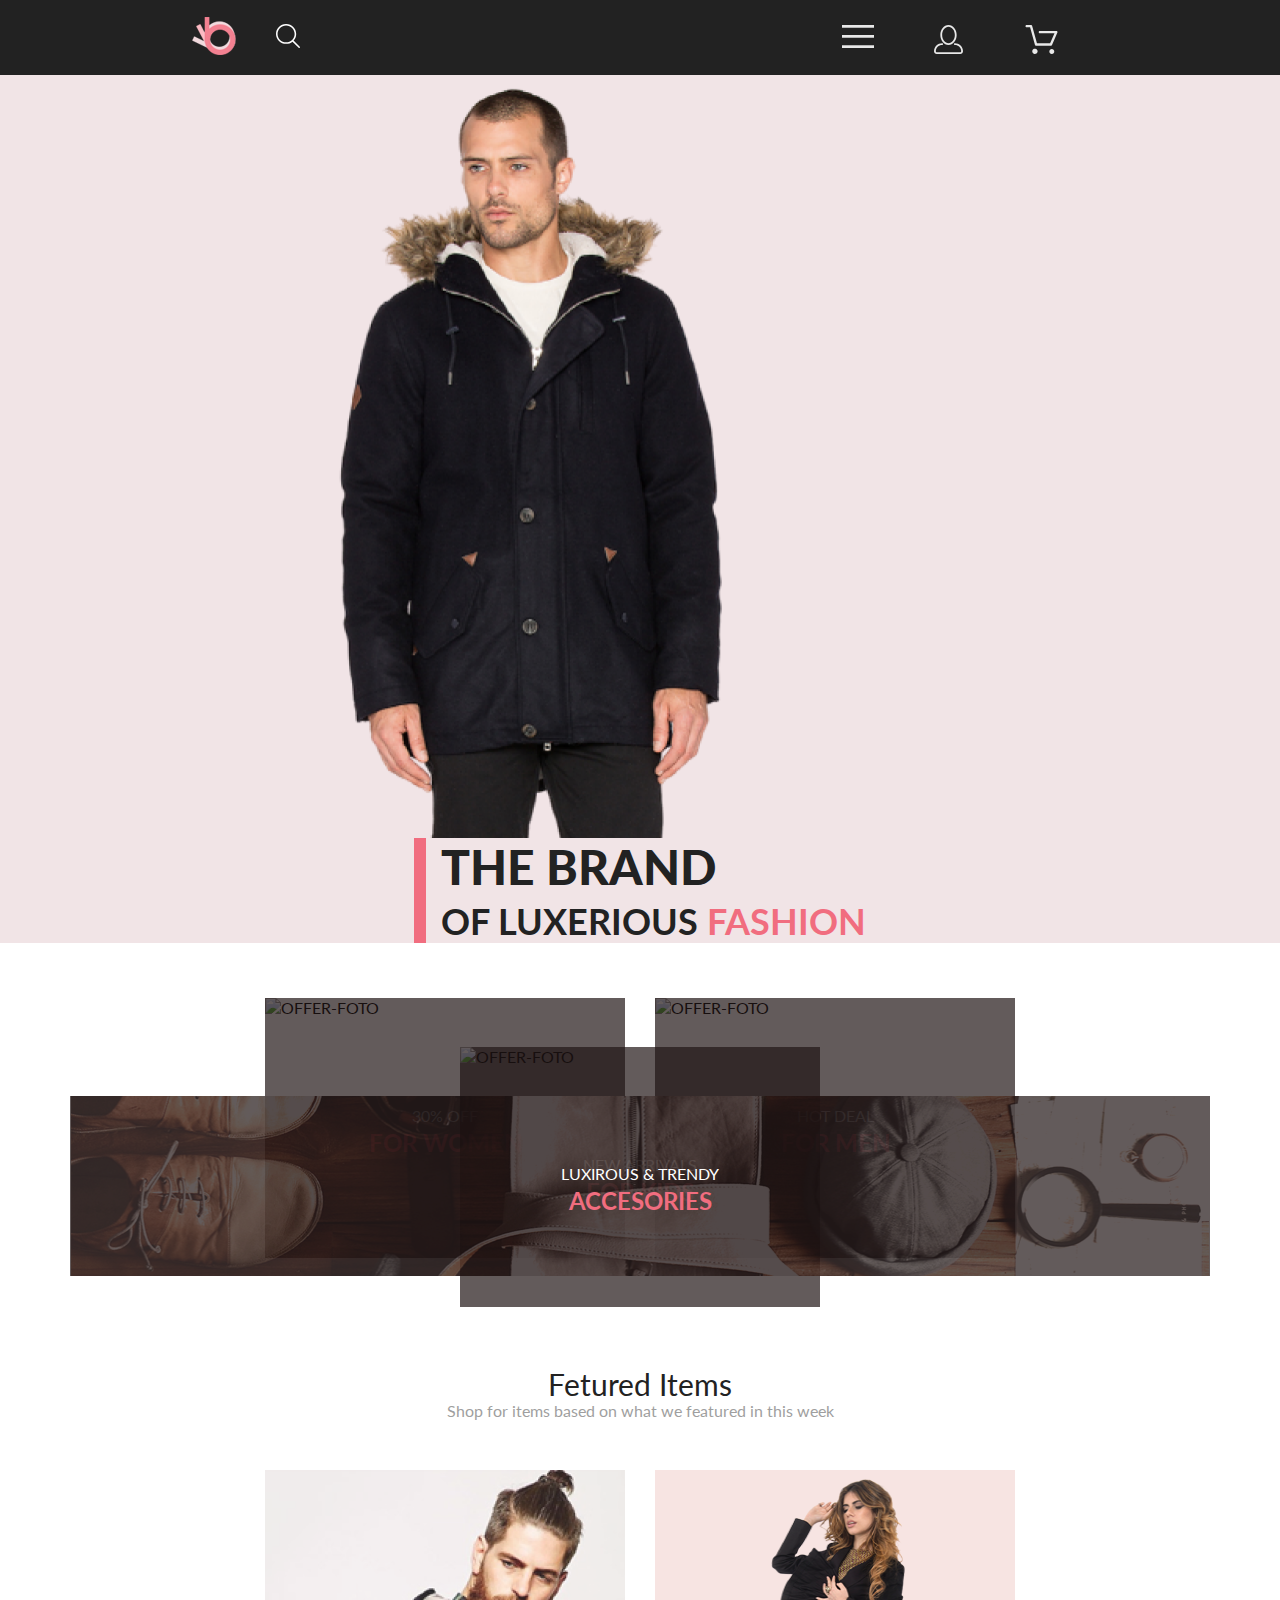
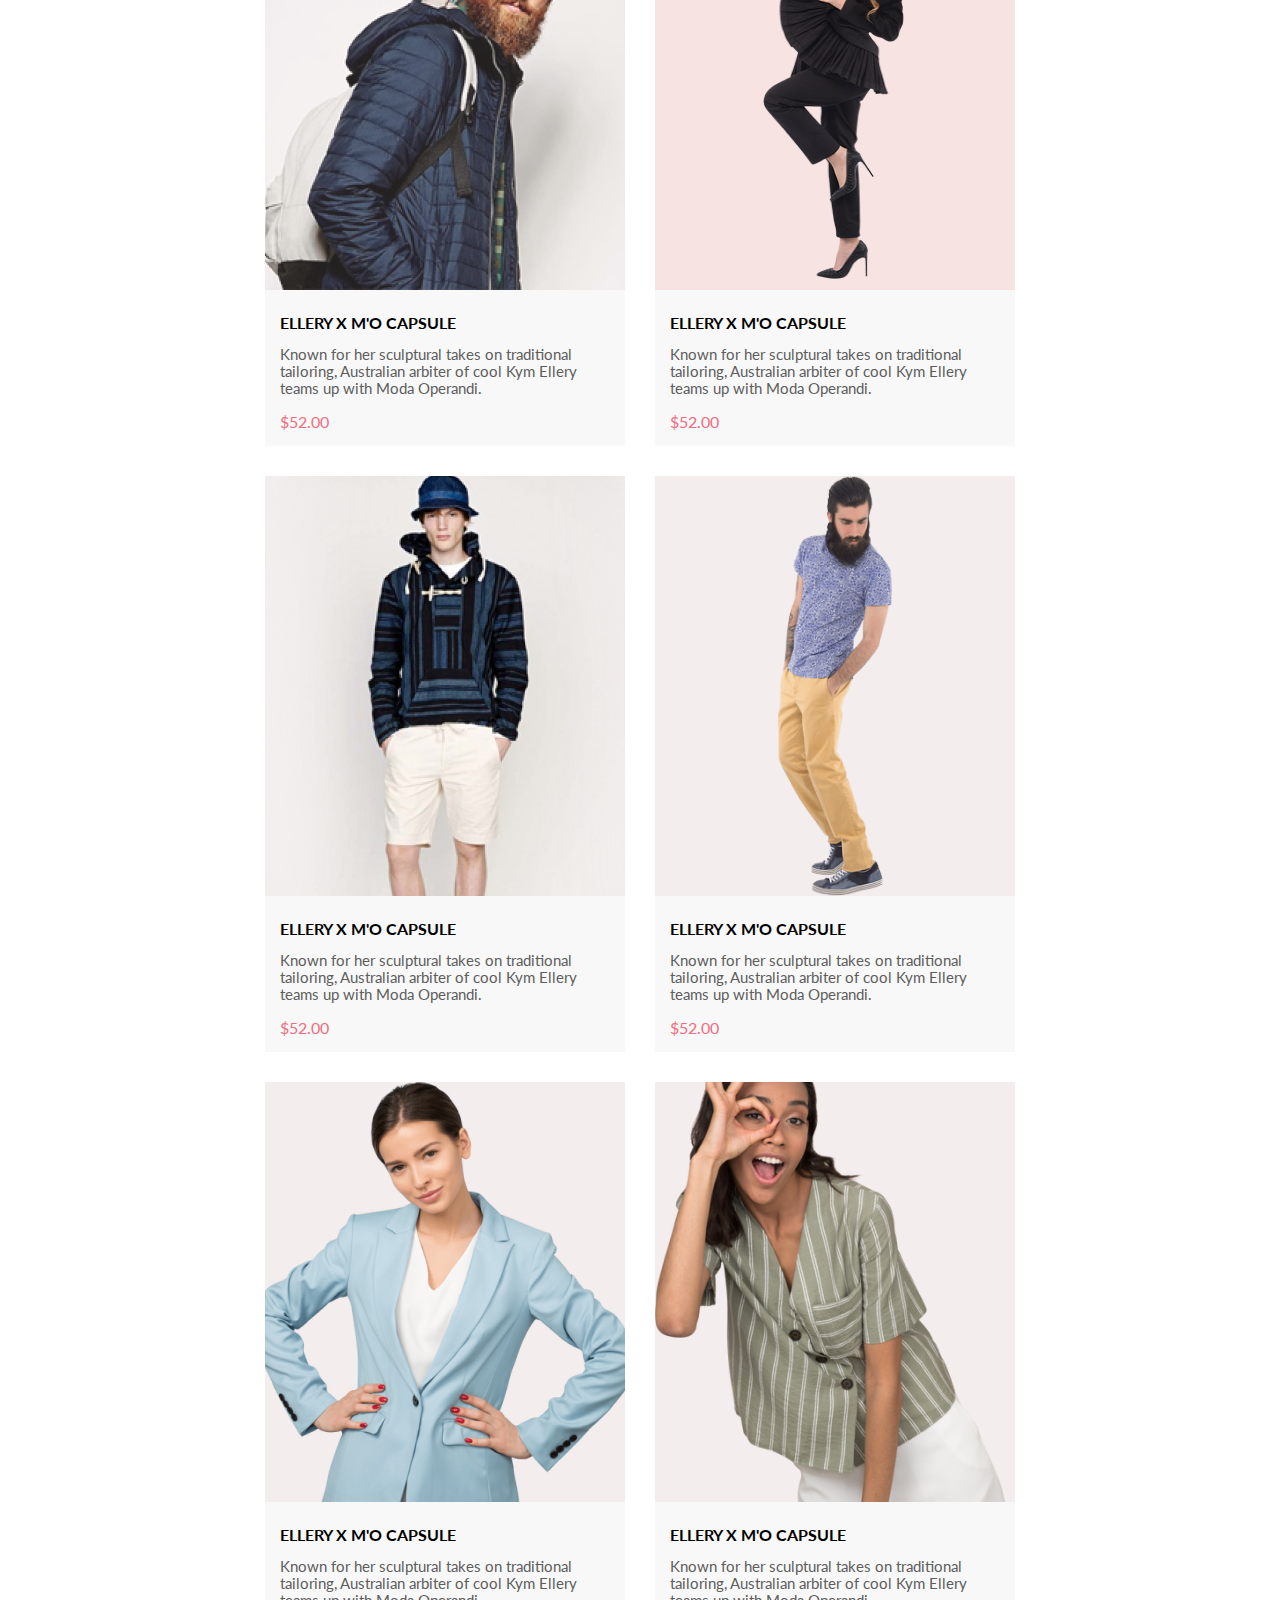
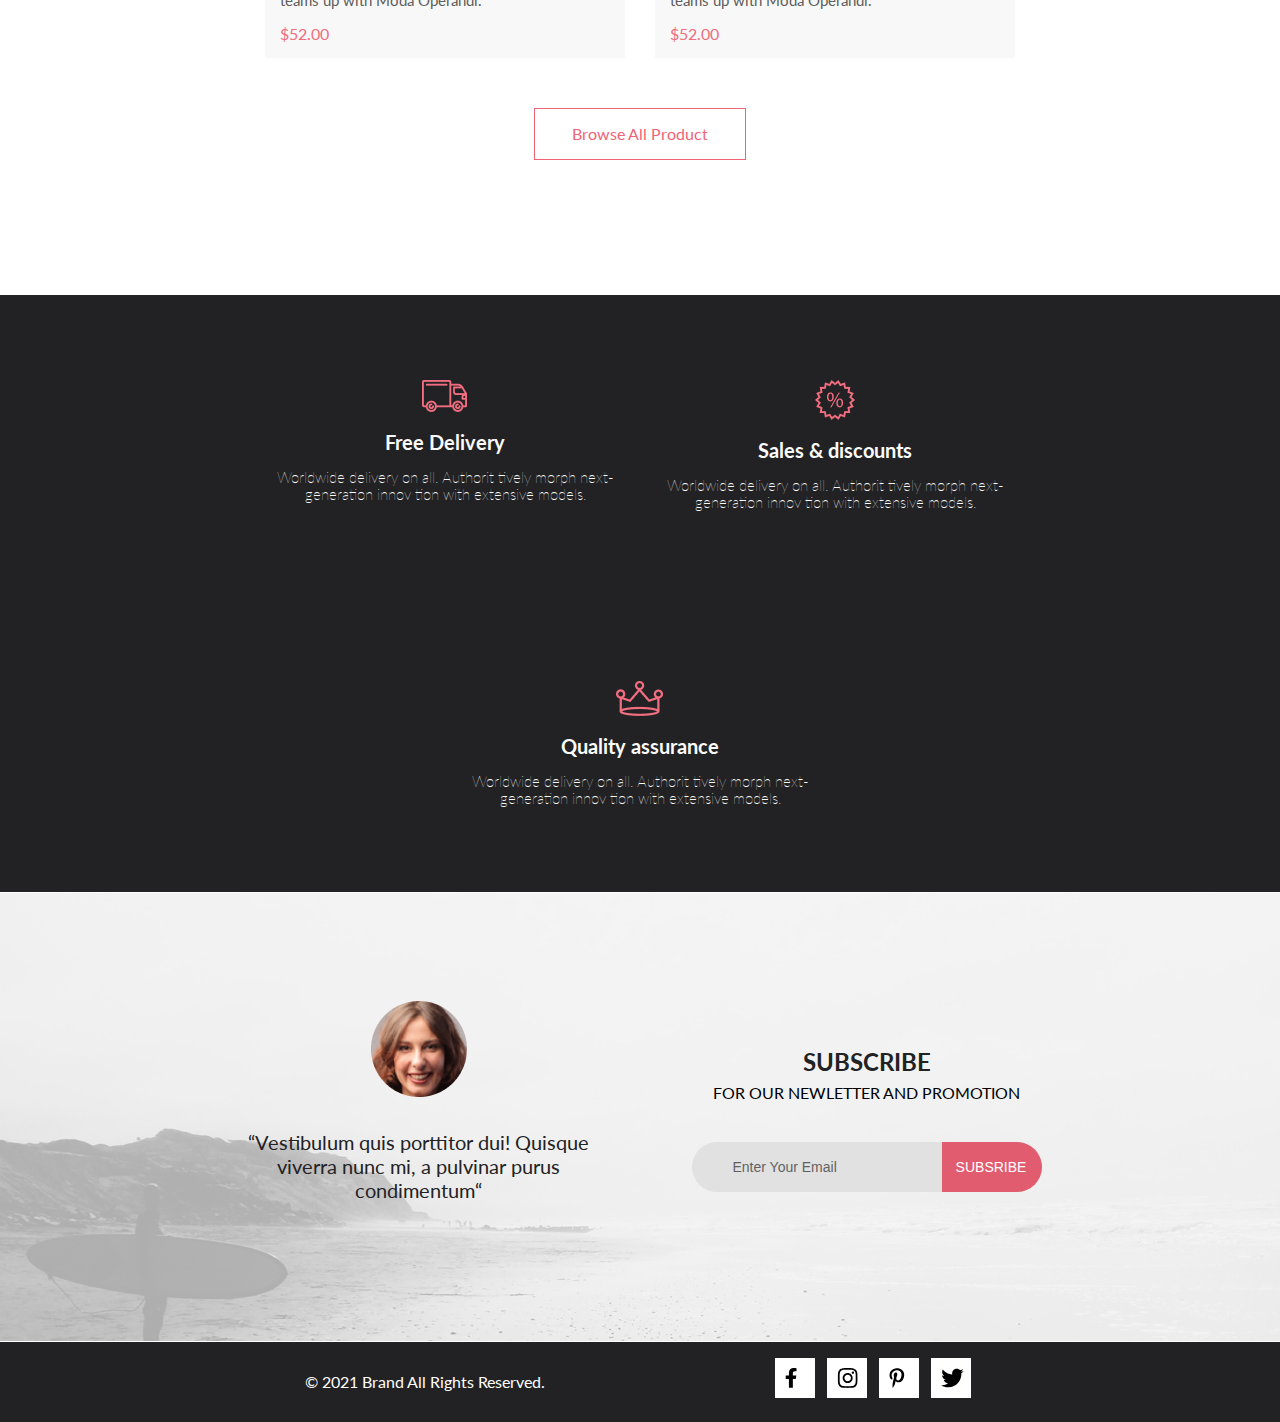
==== commit ee3abb1c: "error correction" ====
--- a/index.html
+++ b/index.html
@@ -44,7 +44,7 @@
     </header>
 
     <main>
-        <section class="container home_page1">
+        <section class="container home_block">
             <img src="img/foto-main-cut.png" alt="foto-main">
             <div class="text-main">
                 <h1>the brand</h1>
@@ -52,7 +52,7 @@
             </div>
         </section>
 
-        <section class="container offer_page clearfix">
+        <section class="container offer_block clearfix">
             <div class="offer-first clearfix">
                 <div class="offer-card">
                     <img src="img/forwomen.png" alt="offer-foto">
@@ -74,7 +74,7 @@
                 <a href=""><span>luxirous & trendy</span><br>accesories</a>
             </div>
         </section>
-        <section class="container product_page clearfix">
+        <section class="container product_block clearfix">
             <div class="product-head-txt">
                 <span>Fetured Items</span>
                 <p>Shop for items based on what we featured in this week</p>
@@ -146,7 +146,7 @@
 
         </section>
 
-        <section class="container feature_page clearfix">
+        <section class="container feature_block clearfix">
             <div class="feature">
                 <img src="icon/delivery-icon.png" alt="feature-foto" class="image-feature">
                 <h3>Free Delivery</h3>
@@ -168,7 +168,7 @@
         </section>
 
 
-        <section class="container subsribe-page clearfix">
+        <section class="container subsribe-block clearfix">
 
             <div class="info"><img src="img/info-img.png" alt="info-img" class="info-img">
                 <p>“Vestibulum quis porttitor dui! Quisque viverra nunc mi, a pulvinar purus condimentum“</p>
--- a/css/style.css
+++ b/css/style.css
@@ -160,7 +160,7 @@
 
 
 
-.home_page1 {
+.home_block {
     background-color: #F1E4E6;
     min-height: 763px;
     display: flex;
@@ -168,7 +168,7 @@
     justify-content: space-around;
 }
 
-.home_page1 img {
+.home_block img {
     max-height: 763px;
     padding: 0 50px 0 0;
 
@@ -204,7 +204,7 @@
     color: #F16D7F;
 }
 
-.offer_page {
+.offer_block {
     margin: 40px auto;
 }
 
@@ -280,8 +280,8 @@
     color: #FFFFFF;
 }
 
-.product_page {
-   
+.product_block {
+   margin: 0 0 100px 0;
 }
 
 .product-head-txt {
@@ -429,7 +429,7 @@
     /* background-color: #FF6A6A; */
 }
 
-.feature_page {
+.feature_block {
     min-height: 340px;
     background-color: #222224;
     /* outline: 1px solid rgb(151, 197, 45); */
@@ -466,7 +466,7 @@
     text-align: center;
 }
 
-.subsribe-page {
+.subsribe-block {
     background-image: url(../img/bgr-img-subscribe.png);
     background-repeat: no-repeat;
     background-position: center;
@@ -638,7 +638,6 @@
 }
 
 .subnav-list {
-    /* outline: 1px solid rgb(40, 37, 196); */
     text-decoration: none;
     list-style: none;
     margin: auto 0;
@@ -647,8 +646,6 @@
 }
 
 .subnav-list a {
-    /* outline: 1px solid rgb(42, 196, 37); */
-    /* display: block; */
     text-decoration: none;
     text-transform: uppercase;
     font-weight: 400;
@@ -740,7 +737,7 @@
     width: 100px;
 }
 
-.number-page-block {
+.number-block-block {
     box-sizing: border-box;
     text-decoration: none;
     border: 1px solid #EBEBEB;
@@ -758,25 +755,25 @@
 }
 
 
-.number-page-block li a {
+.number-block-block li a {
     /* box-sizing: border-box; */
     text-decoration: none;
     color: #C4C4C4;
     padding: 0 10px;
 }
 
-.number-page-block li:first-child::before {
+.number-block-block li:first-child::before {
     content: url(../icon/number-page1-icon.svg);
     margin: 0 15px;
 }
 
-.number-page-block li:last-child::after {
+.number-block-block li:last-child::after {
     content: url(../icon/number-page2-icon.svg);
     margin: 0 15px;
 
 }
 
-.number-page-link a:hover {
+.number-block-link a:hover {
     color: #EF5B70;
     font-weight: 600;
 }
@@ -784,7 +781,7 @@
 
 /* for product site  */
 
-.slider-page {
+.slider-block {
     background-color: #F7F7F7;
     text-align: center;
     position: relative;
@@ -929,7 +926,7 @@
 
 
 /* for cart page */
-.cart_page {
+.cart_block {
     /* outline: 1px solid rgb(240, 37, 11); */
     display: flex;
     flex-wrap: wrap;
@@ -1034,7 +1031,7 @@
     color: #000000;
 }
 
-.shipping_page {
+.shipping_block {
     max-width: 360px;
     display: flex;
     flex-direction: column;
@@ -1138,4 +1135,11 @@
     background-color: #F16D7F;
     color: #ffffff;
 
-}+}
+
+.registration_block {
+    display: flex;
+    flex-wrap: wrap;
+    justify-content: space-between;
+
+}
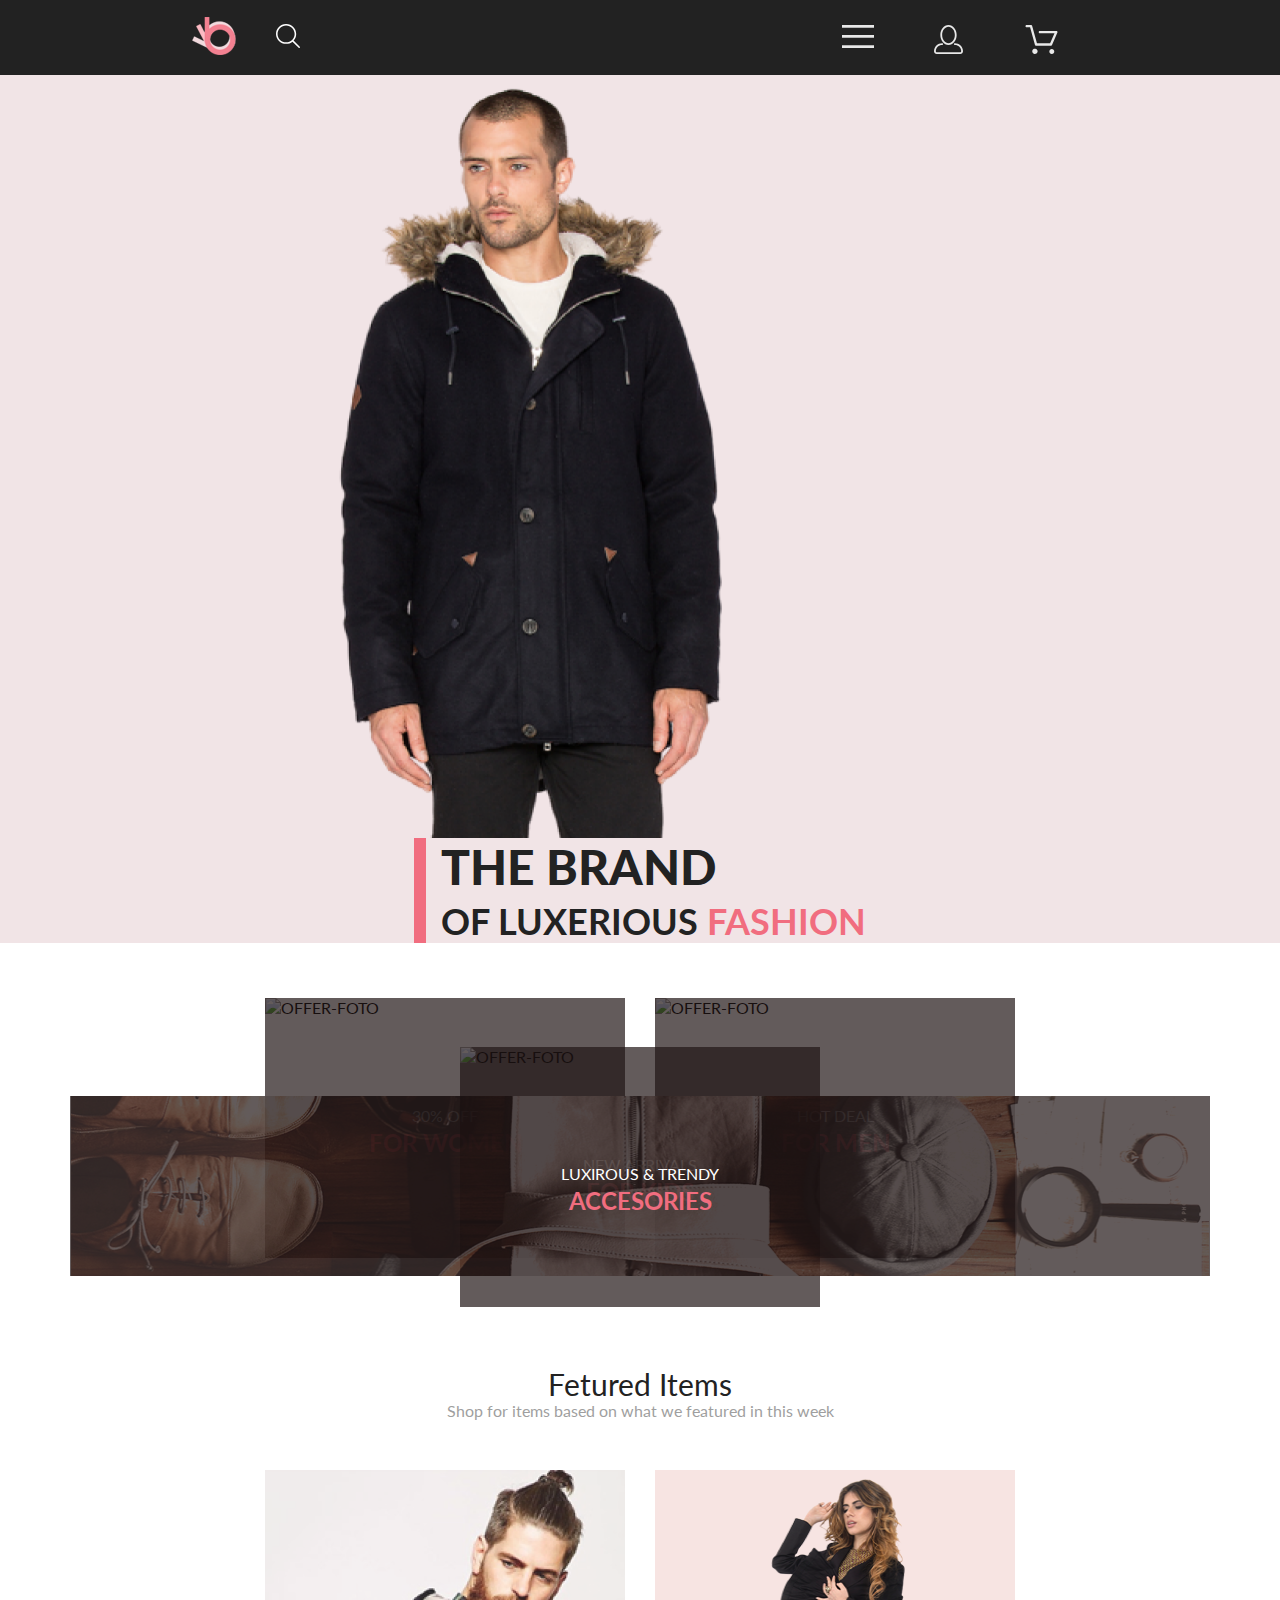
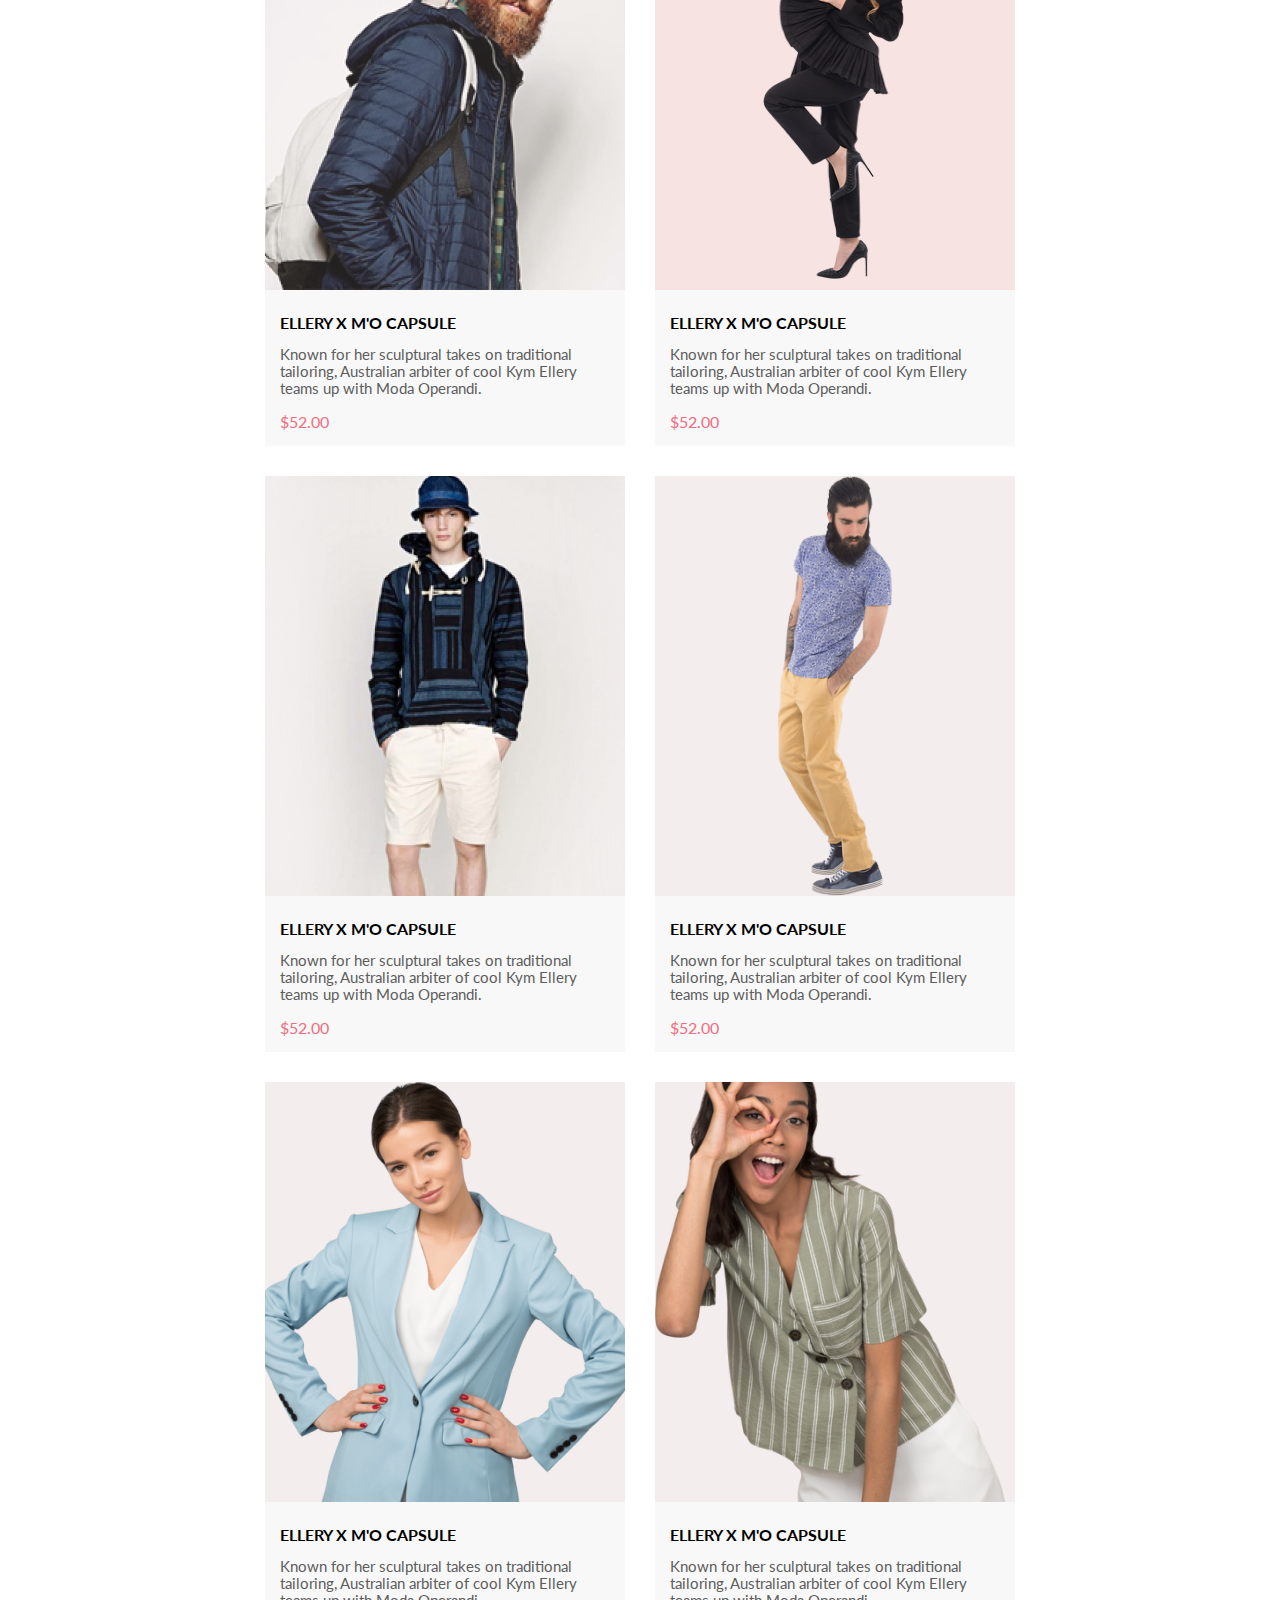
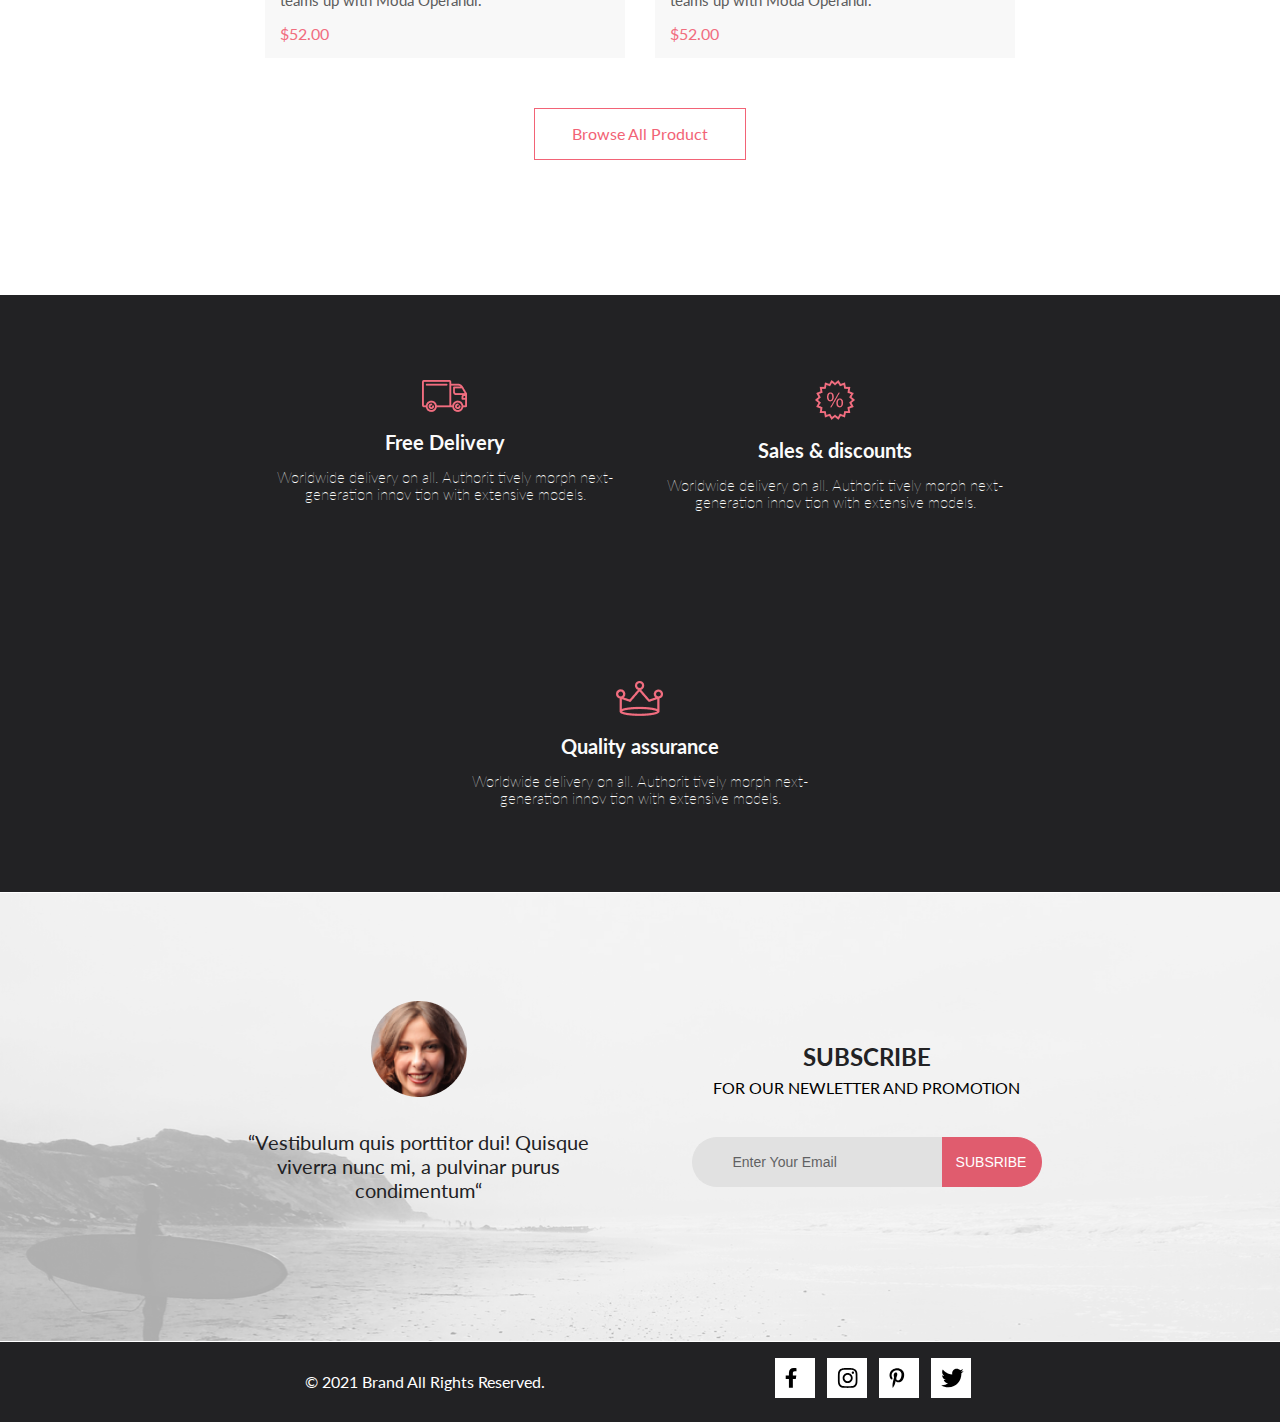
==== commit 49167bc8: "error correction" ====
--- a/index.html
+++ b/index.html
@@ -167,7 +167,6 @@
             </div>
         </section>
 
-
         <section class="container subsribe-block clearfix">
 
             <div class="info"><img src="img/info-img.png" alt="info-img" class="info-img">
--- a/css/style.css
+++ b/css/style.css
@@ -1058,7 +1058,7 @@
     text-transform: uppercase;
 }
 
-.shipping_form input[type=text] {
+.shipping_form input[type=text], input[type=password], input[type=email] {
     width: 100%;
     margin-bottom: 10px;
     padding: 8px;
@@ -1069,6 +1069,10 @@
 .shipping_form label {
     margin-bottom: 5px;
     display: block;
+    font-weight: 400;
+    font-size: 17px;
+    line-height: 20px;
+    color: #222222;
 }
 
 .check_form {
@@ -1136,10 +1140,122 @@
     color: #ffffff;
 
 }
-
+/* for registration page */
 .registration_block {
     display: flex;
     flex-wrap: wrap;
     justify-content: space-between;
-
-}
+    margin: 100px auto;
+
+}
+
+.reg_form {
+    display: flex;
+    flex-direction: column;
+}
+
+
+.reg_form input[type=text], input[type=password], input[type=email] {
+    width: 100%;
+    margin-bottom: 10px;
+    padding: 8px;
+    border: 1px solid #ccc;
+    border-radius: 3px;
+}
+
+.reg_form-gender {
+    list-style: none;
+    display: flex;
+    flex-wrap: wrap;
+    justify-content: space-between;
+    font-weight: 400;
+    font-size: 12px;
+    line-height: 20px;
+    margin: 25px 0;
+    color: #000000;
+}
+
+.reg_form label {
+    margin-bottom: 5px;
+    display: block;
+    font-weight: 400;
+    font-size: 17px;
+    line-height: 20px;
+    color: #222222;
+}
+
+
+
+.reg-txt {
+    transition: 0.3s;
+    max-width: 650px;
+    max-height: 420px;
+    display: flex;
+    flex-direction: column;
+    flex-wrap: wrap;
+    position: relative;
+}
+
+.reg-txt h2 {
+    font-weight: 300;
+    font-size: 24px;
+    line-height: 30px;
+    color: #000000;
+    text-transform: uppercase;
+}
+.reg-txt p {
+    margin: 20px 0;
+    font-weight: 300;
+    font-size: 24px;
+    line-height: 30px;
+    color: #000000;
+}
+
+.reg-txt ul {
+    display: flex;
+    flex-direction: column;
+    justify-content: flex-end;
+    font-weight: 300;
+    font-size: 24px;
+    line-height: 30px;
+    color: #000000;
+    margin: 0 0 0 30px;
+}
+
+.reg-feature {
+    list-style: url(../icon/reg-feature-icon.svg);
+    padding: 5px 0 5px 10px;
+}
+.reg-feature:last-child {
+    margin-bottom: 60px;
+}
+
+.under-password-txt {
+    font-weight: 300;
+    font-size: 13px;
+    line-height: 16px;
+    color: #B1B1B1;
+}
+
+.join-btn {
+    background-color: transparent;
+    max-width: 180px;
+    min-height: 50px;
+    border: 1px solid #A4A4A4;
+    font-size: 16px;
+    margin: 40px 0px 0 0;
+    box-sizing: border-box;
+    color: #000000;
+    text-transform: uppercase;
+}
+
+.join-btn:hover {
+    cursor: pointer;
+    background-color: #F16D7F;
+    color: #ffffff;
+
+}
+
+.join-btn:active {
+    color: #000000;
+}
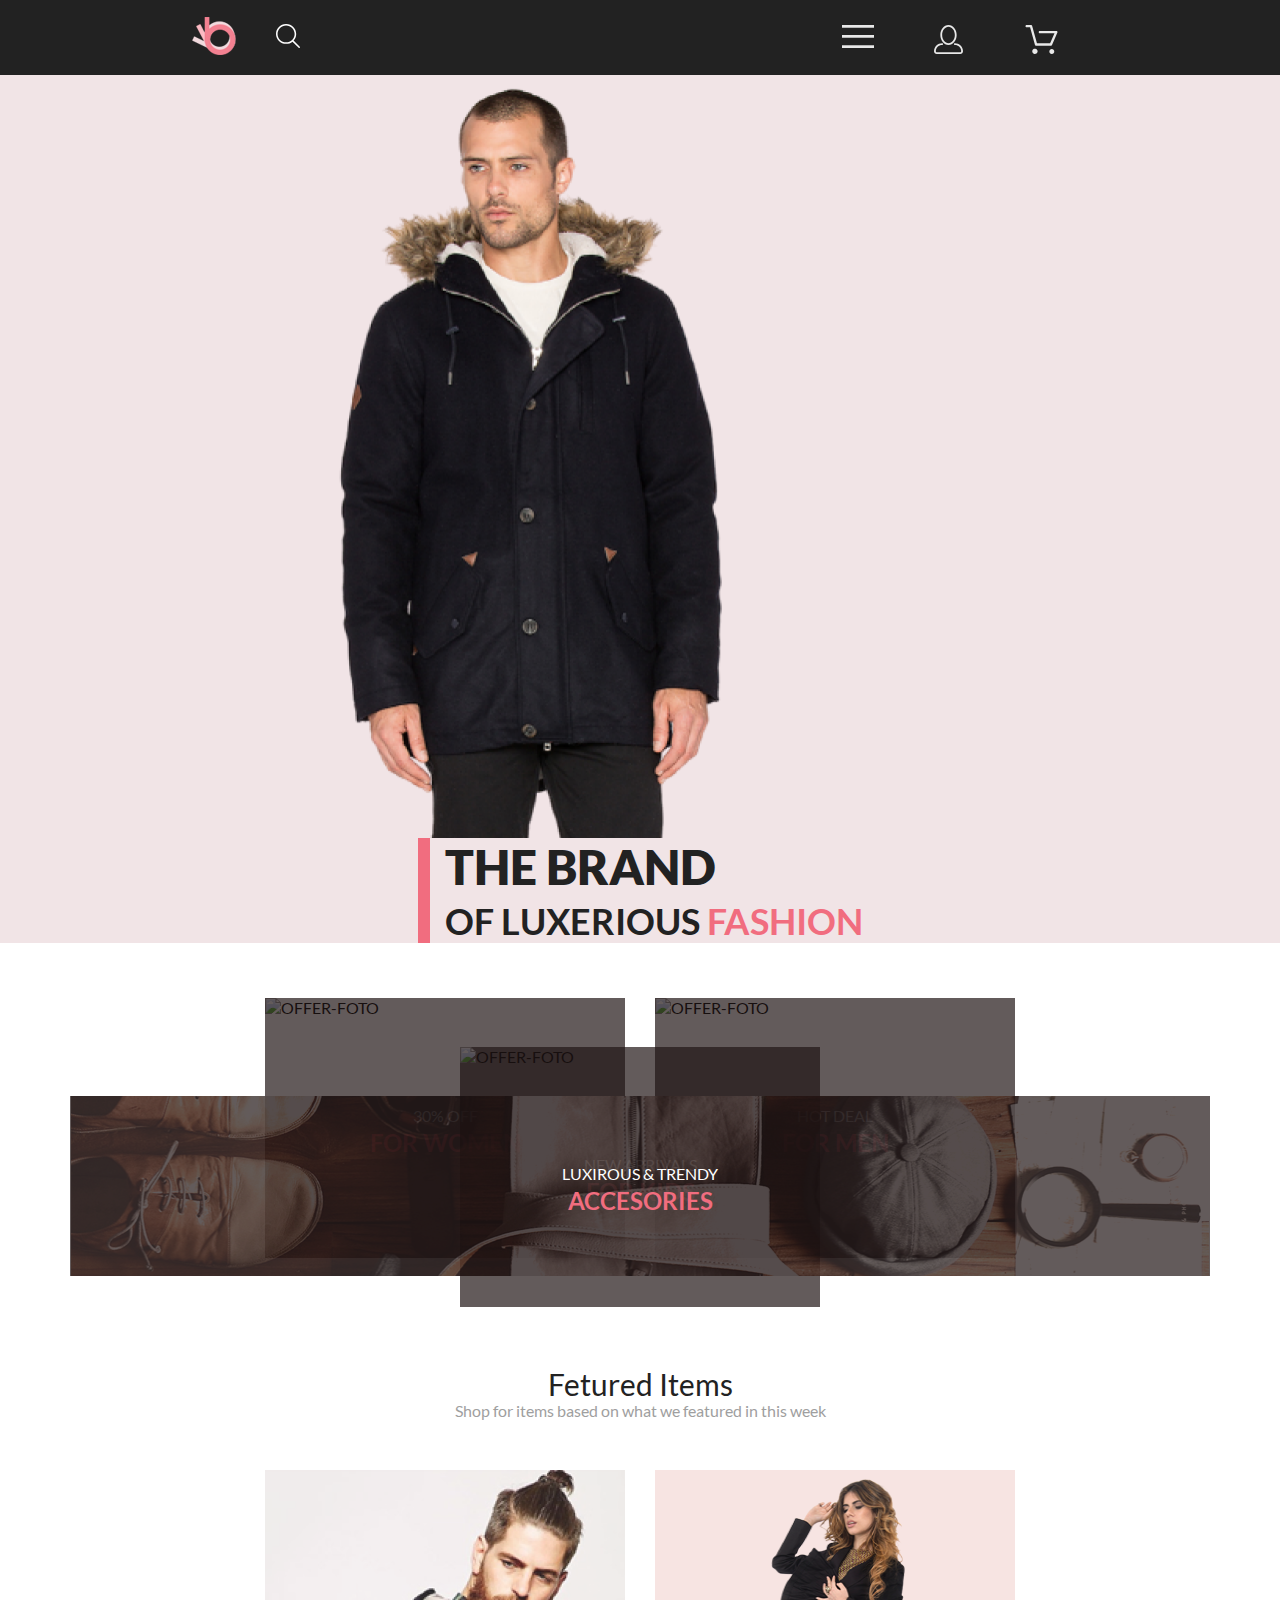
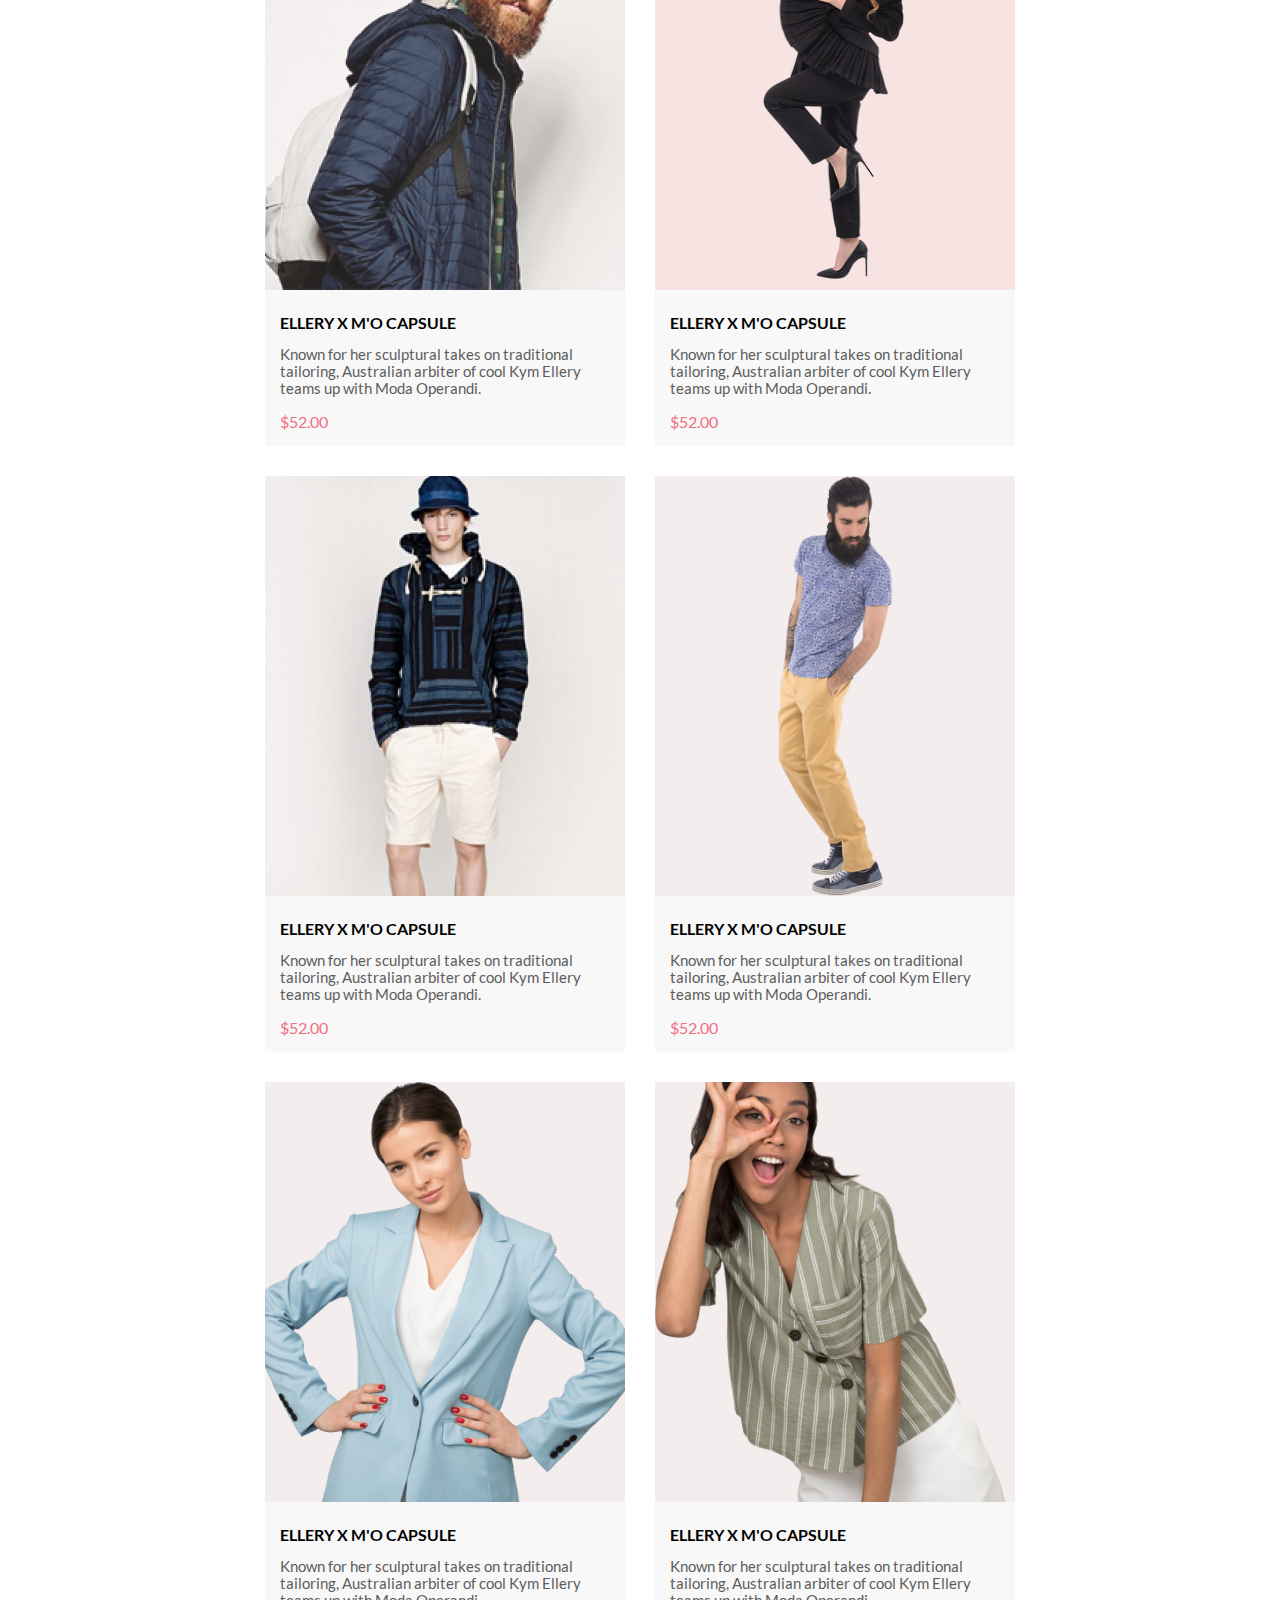
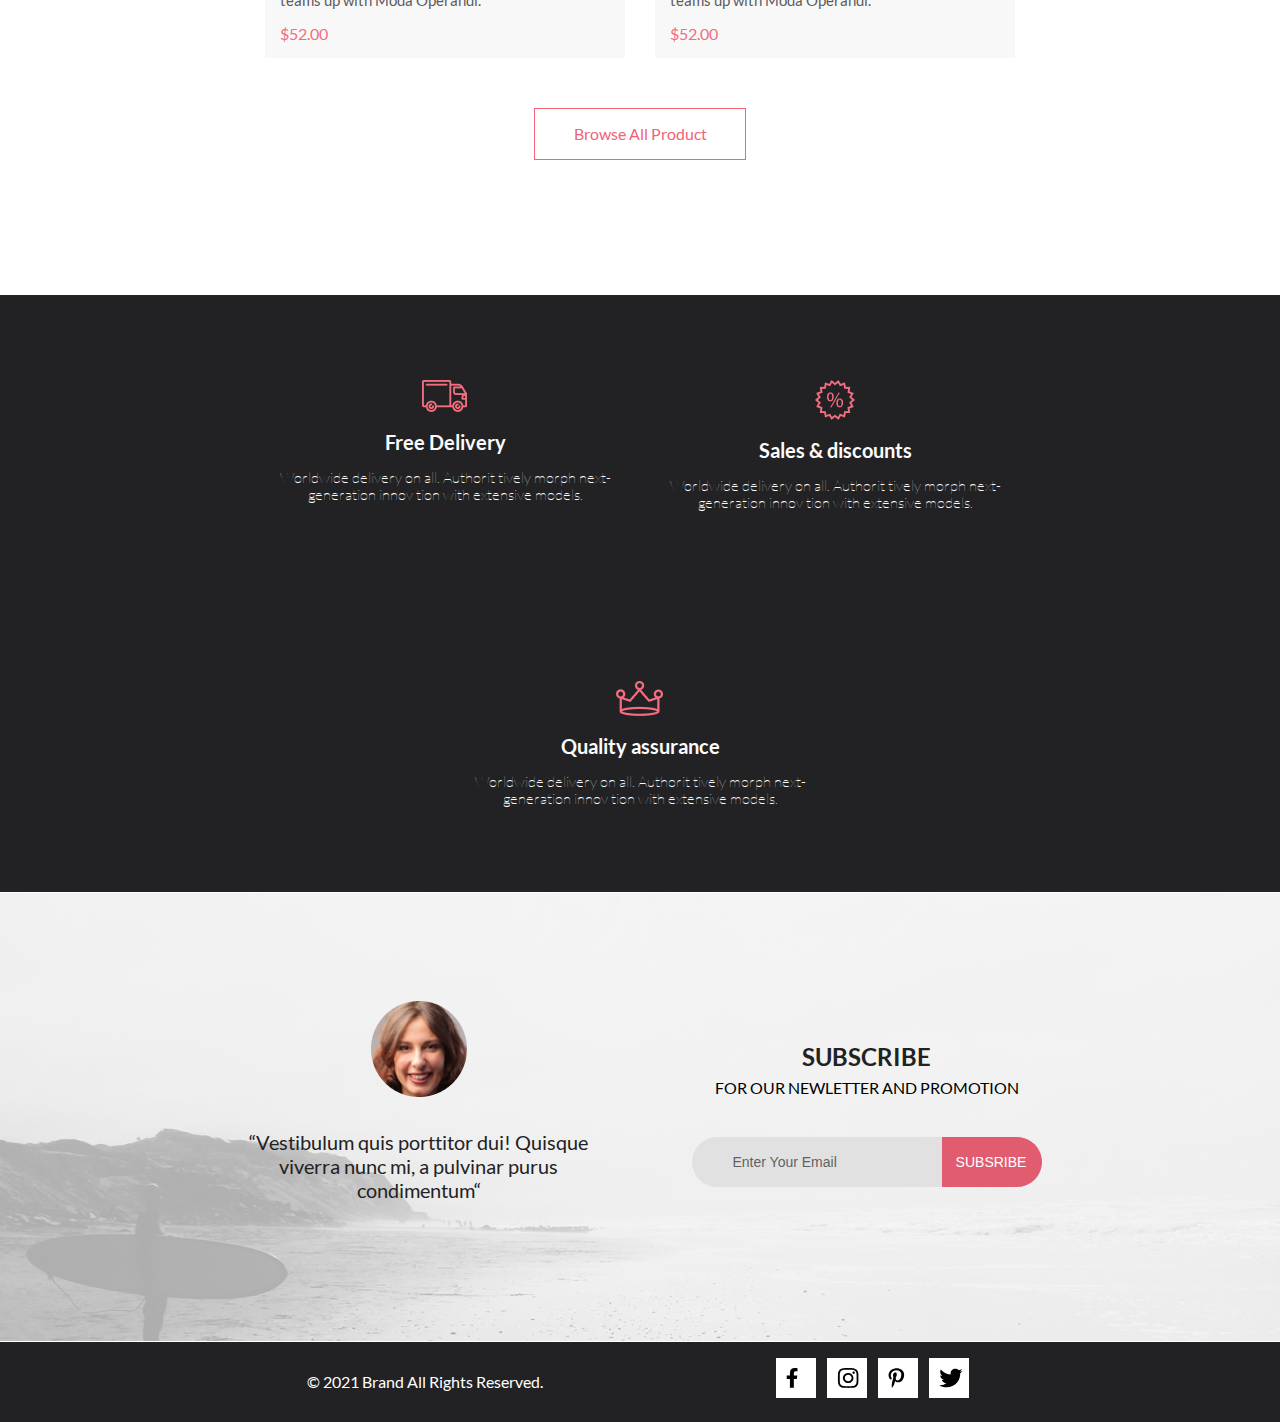
==== commit 1eb42601: "inline link font" ====
--- a/index.html
+++ b/index.html
@@ -6,7 +6,7 @@
     <title>The Brand</title>
     <link rel="stylesheet" href="css/style.css">
     <link rel="preconnect" href="https://fonts.gstatic.com">
-    <link href="https://fonts.googleapis.com/css2?family=Lato:wght@100;400;700;900&display=swap" rel="stylesheet">
+    <!-- <link href="https://fonts.googleapis.com/css2?family=Lato:wght@100;400;700;900&display=swap" rel="stylesheet"> -->
 </head>
 
 <body>
--- a/css/style.css
+++ b/css/style.css
@@ -1,11 +1,44 @@
+@font-face {
+    font-family: "lato";
+    src: url(../fonts/lato-thin.ttf);
+    font-weight: 100;
+    font-style: normal;
+}
+
+@font-face {
+    font-family: "lato";
+    src: url(../fonts/lato-light.ttf);
+    font-weight: 300;
+    font-style: normal;
+}
+
+@font-face {
+    font-family: "lato";
+    src: url(../fonts/lato-regular.ttf);
+    font-weight: 400;
+    font-style: normal;
+}
+@font-face {
+    font-family: "lato";
+    src: url(../fonts/lato-bold.ttf);
+    font-weight: 700;
+    font-style: normal;
+}
+@font-face {
+    font-family: "lato";
+    src: url(../fonts/lato-black.ttf);
+    font-weight: 900;
+    font-style: normal;
+}
+
+
 * {
     margin: 0;
     padding: 0;
 }
 
 body {
-    font-family: 'Lato', sans-serif;
-    /* min-height: 3800px; */
+    font-family: "lato", sans-serif;
 
 }
 
@@ -29,8 +62,6 @@
     margin: 17px 0px;
 
 }
-
-
 
 .search-icon-form {
     position: absolute;
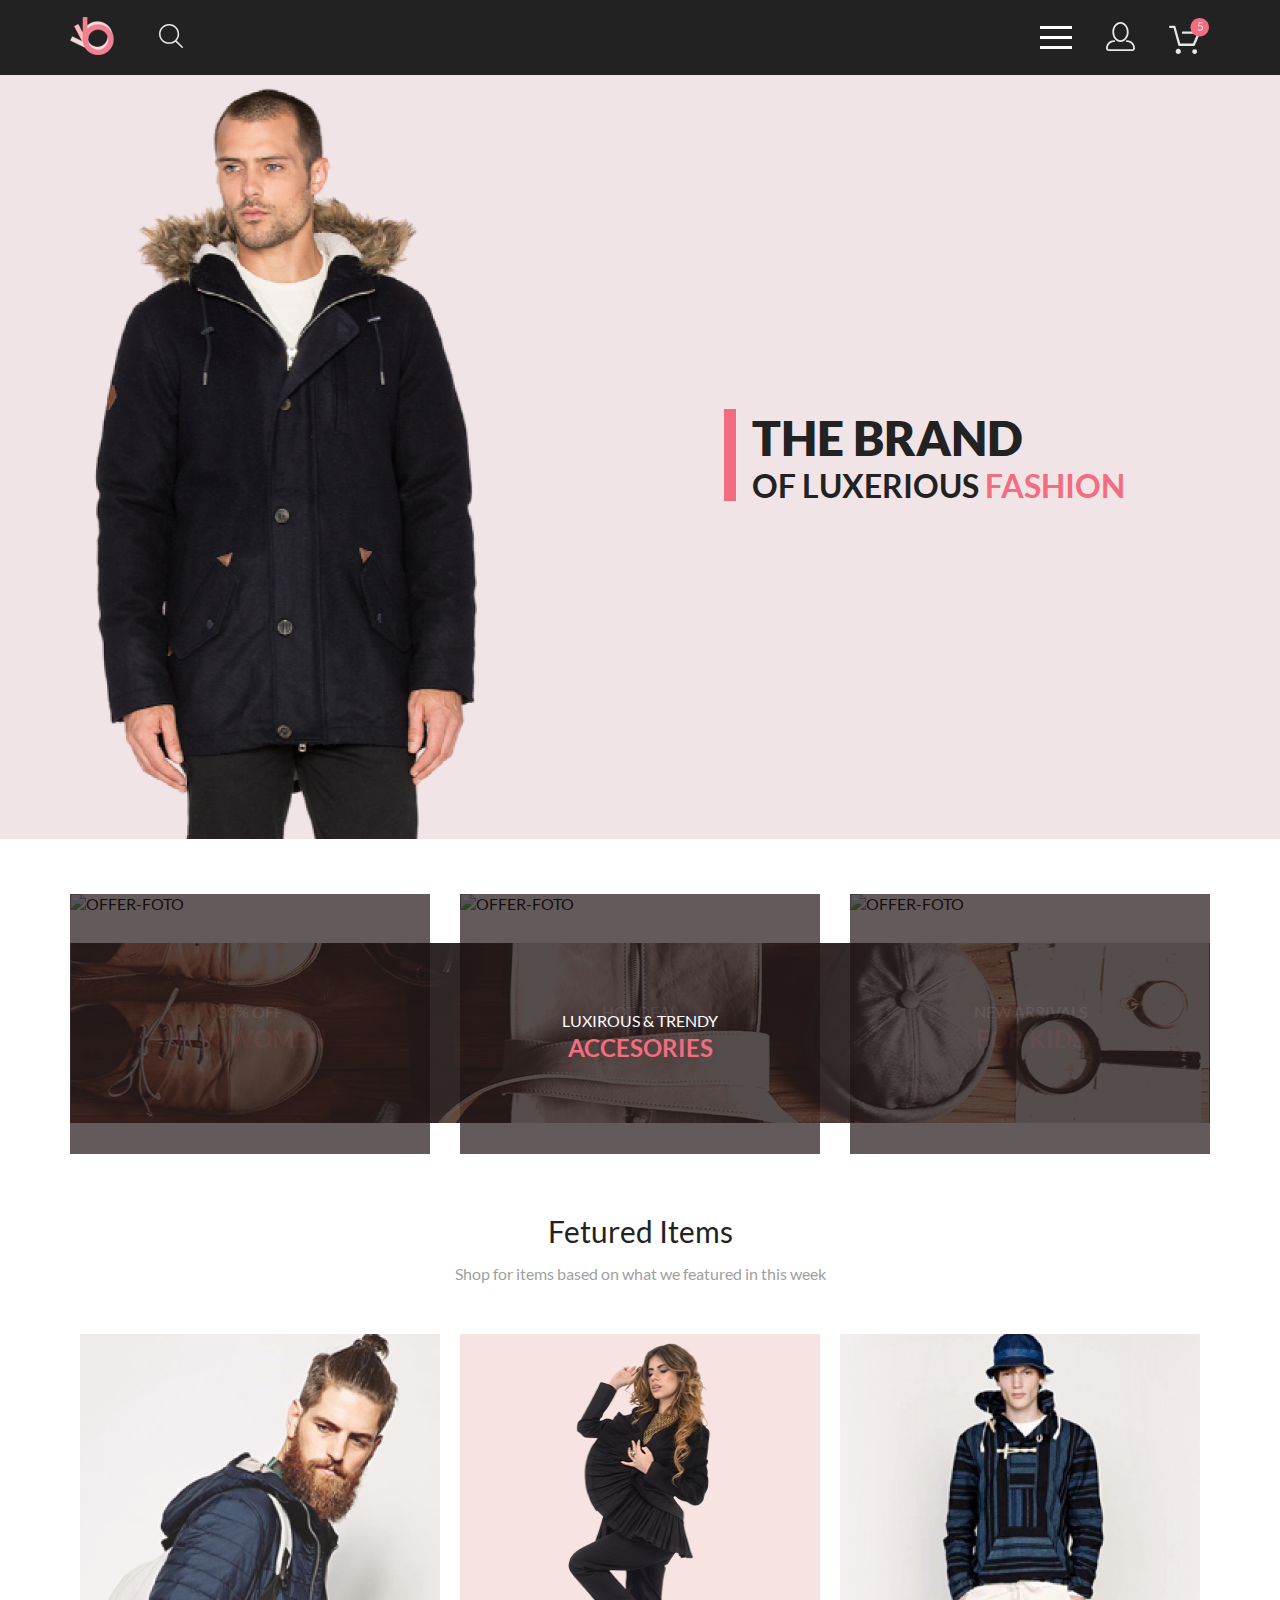
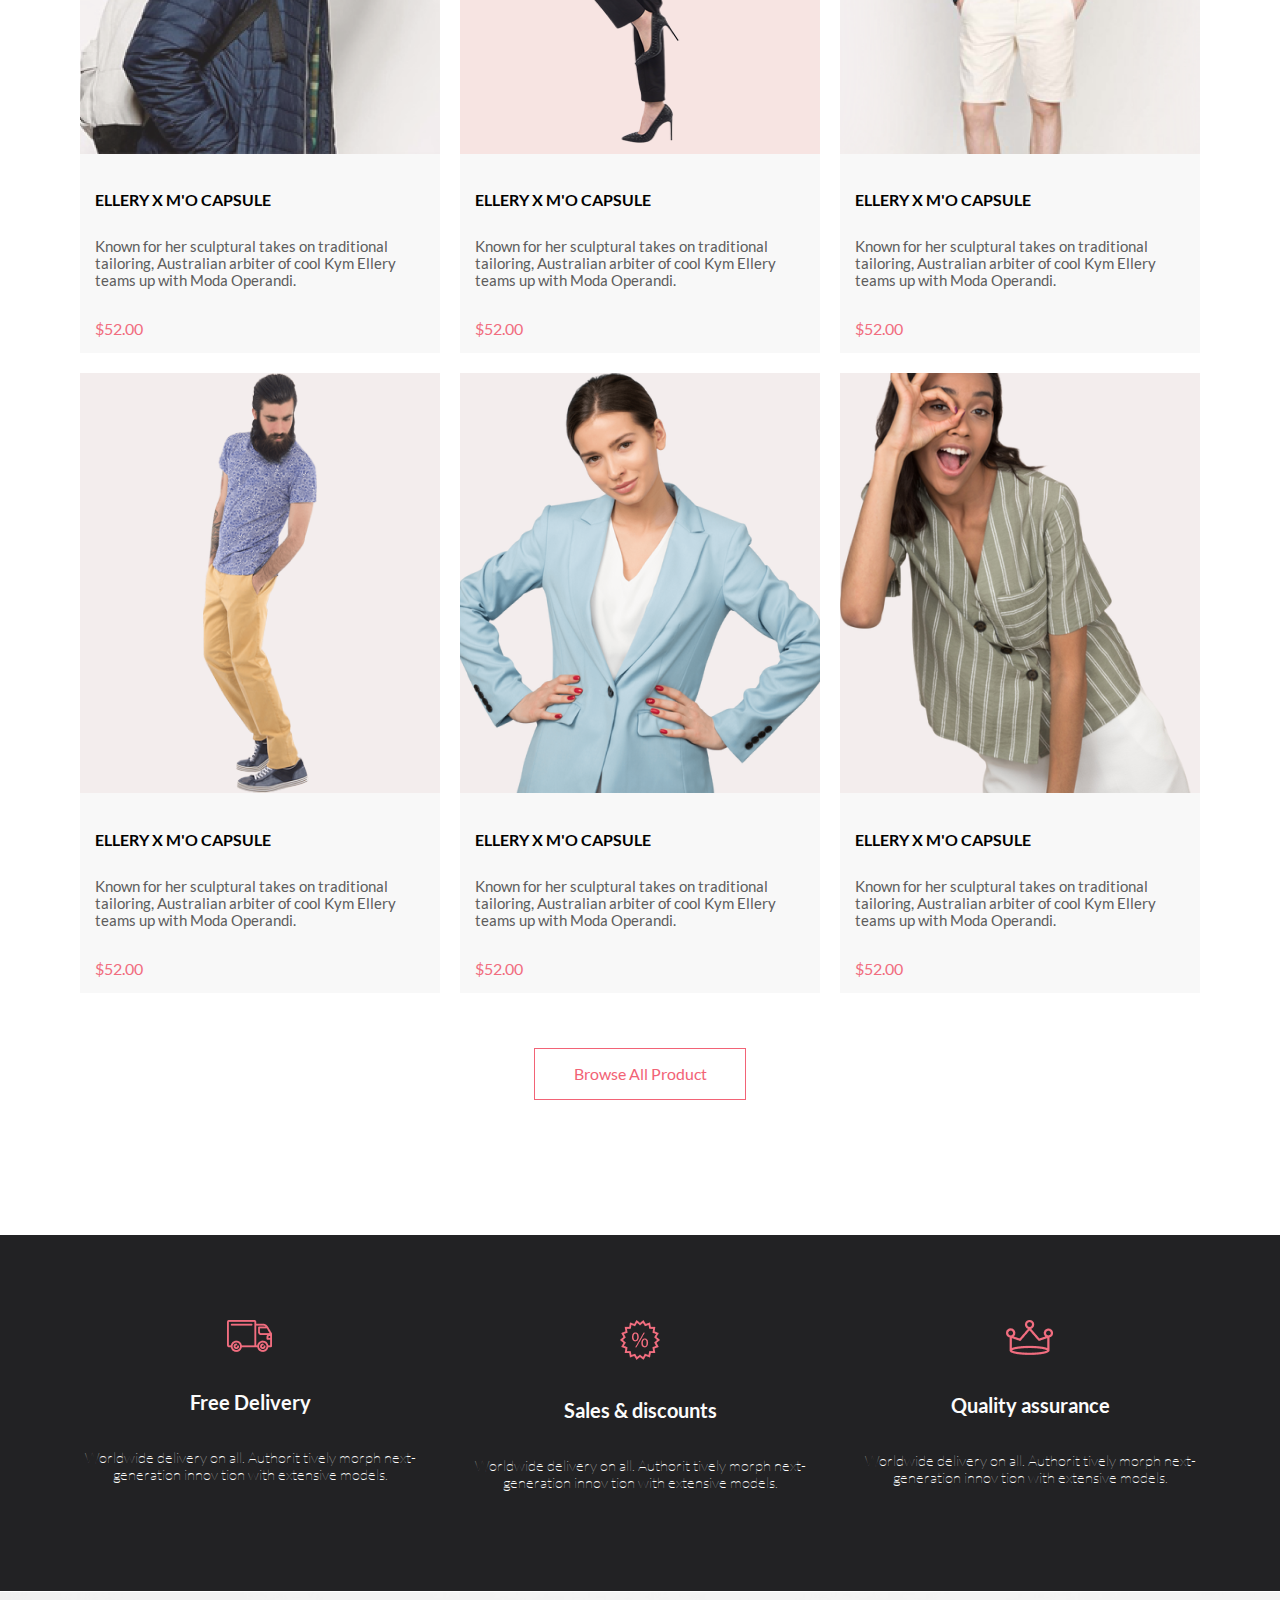
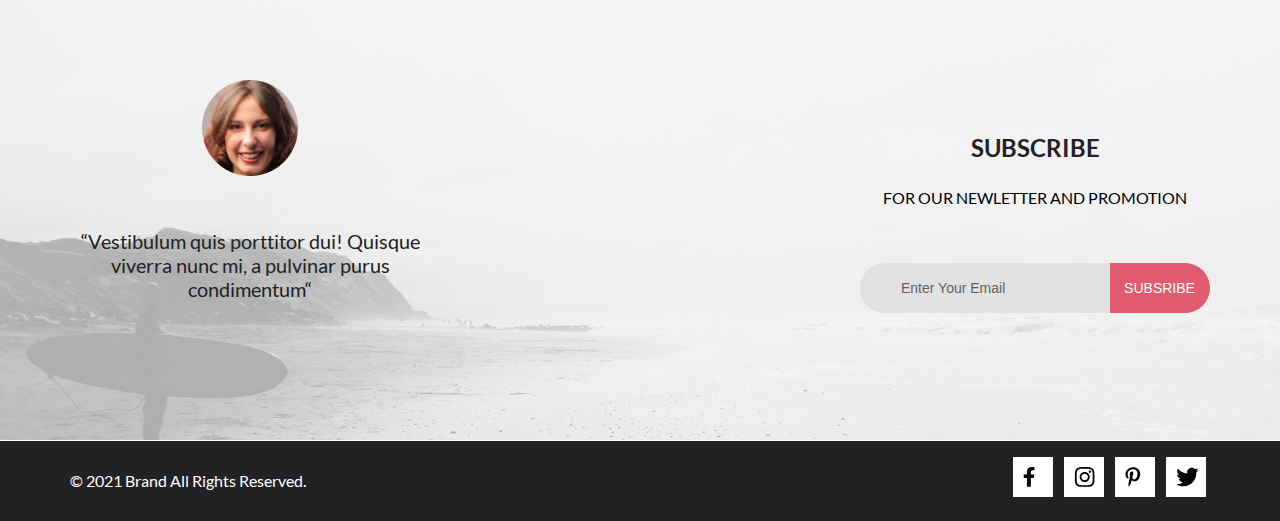
==== commit ff915d03: "обновление" ====
--- a/index.html
+++ b/index.html
@@ -6,54 +6,135 @@
     <title>The Brand</title>
     <link rel="stylesheet" href="css/style.css">
     <link rel="preconnect" href="https://fonts.gstatic.com">
-    <!-- <link href="https://fonts.googleapis.com/css2?family=Lato:wght@100;400;700;900&display=swap" rel="stylesheet"> -->
 </head>
 
 <body>
-    <header class="container clearfix">
-
-        <form action="search" class="search-icon-form">
-            <a href="#"><img src="icon/logo-icon.png" class="logo" alt="logo"></a>
-            <input class="search-icon-form__input" id="search" type="search">
-            <label for="search" class="search-icon-form__label">
-                <svg class="search-icon-form__svg" xmlns="http://www.w3.org/2000/svg"
-                    xmlns:xlink="http://www.w3.org/1999/xlink" width="24" height="24">
-                    <path
-                        d="M23.762,22.681 L17.569,16.586 C19.190,14.825 20.187,12.494 20.187,9.929 C20.186,4.443 15.668,-0.002 10.093,-0.002 C4.519,-0.002 0.001,4.443 0.001,9.929 C0.001,15.416 4.519,19.862 10.093,19.862 C12.502,19.862 14.711,19.028 16.446,17.644 L22.663,23.763 C22.966,24.062 23.458,24.062 23.761,23.763 C24.065,23.464 24.065,22.979 23.762,22.681 ZM10.093,18.334 C5.377,18.334 1.553,14.572 1.553,9.929 C1.553,5.288 5.377,1.525 10.093,1.525 C14.810,1.525 18.633,5.288 18.633,9.929 C18.633,14.572 14.810,18.334 10.093,18.334 Z" />
-                </svg>
-            </label>
-        </form>
-
-        <nav class="nav-menu">
-            <ul class="menu">
-                <li><a href="#" class="submenu-link"><img src="icon/menu-icon.svg" alt="menu"></a>
-                    <ul class="submenu">
-                        <li><a href="#">for woman</a></li>
-                        <li><a href="#">for men</a></li>
-                        <li><a href="#">for kids</a></li>
-                        <li><a href="#">accesories</a></li>
+    <header class="header-block ">
+        <div class="padding-site">
+            <form action="search" class="search-icon-form">
+                <a href="#" class="logo-icon"><img src="icon/logo-icon.png" alt="logo"></a>
+                <input class="search-icon-form__input" id="search" type="search">
+                <label for="search" class="search-icon-form__label">
+                    <svg class="search-icon-form__svg" xmlns="http://www.w3.org/2000/svg"
+                        xmlns:xlink="http://www.w3.org/1999/xlink" width="24" height="24">
+                        <path
+                            d="M23.762,22.681 L17.569,16.586 C19.190,14.825 20.187,12.494 20.187,9.929 C20.186,4.443 15.668,-0.002 10.093,-0.002 C4.519,-0.002 0.001,4.443 0.001,9.929 C0.001,15.416 4.519,19.862 10.093,19.862 C12.502,19.862 14.711,19.028 16.446,17.644 L22.663,23.763 C22.966,24.062 23.458,24.062 23.761,23.763 C24.065,23.464 24.065,22.979 23.762,22.681 ZM10.093,18.334 C5.377,18.334 1.553,14.572 1.553,9.929 C1.553,5.288 5.377,1.525 10.093,1.525 C14.810,1.525 18.633,5.288 18.633,9.929 C18.633,14.572 14.810,18.334 10.093,18.334 Z" />
+                    </svg>
+                </label>
+            </form>
+
+            <div class="page-header-wrp-btn">
+                <nav class="menu">
+                    <label class="menu-btn" for="menu-switch">
+                        <span></span>
+                    </label>
+                    <input id="menu-switch" type="checkbox">
+                    <ul class="menu-list">
+                        <a href="#" class="menu-list-close-btn"></a>
+                        <span class="menu-list-title">menu</span>
+                        <li class="menu-list-item">
+                            <a href="#">man</a>
+                            <ul class="menu-sublist">
+                                <li class="menu-sublist-item">
+                                    <a href="#">Accessories</a>
+                                </li>
+                                <li class="menu-sublist-item">
+                                    <a href="#">Bags</a>
+                                </li>
+                                <li class="menu-sublist-item">
+                                    <a href="#">Denim</a>
+                                </li>
+                                <li class="menu-sublist-item">
+                                    <a href="#">T-Shirts</a>
+                                </li>
+                            </ul>
+                        </li>
+                        <li class="menu-list-item">
+                            <a href="#">woman</a>
+                            <ul class="menu-sublist">
+                                <li class="menu-sublist-item">
+                                    <a href="#">Accessories</a>
+                                </li>
+                                <li class="menu-sublist-item">
+                                    <a href="#">Jackets &amp;&nbsp;Coats</a>
+                                </li>
+                                <li class="menu-sublist-item">
+                                    <a href="#">Polos</a>
+                                </li>
+                                <li class="menu-sublist-item">
+                                    <a href="#">T-Shirts</a>
+                                </li>
+                                <li class="menu-sublist-item">
+                                    <a href="#">Shirts</a>
+                                </li>
+                            </ul>
+                        </li>
+                        <li class="menu-list-item">
+                            <a href="#">kids</a>
+                            <ul class="menu-sublist">
+                                <li class="menu-sublist-item">
+                                    <a href="#">Accessories</a>
+                                </li>
+                                <li class="menu-sublist-item">
+                                    <a href="#">Jackets &amp;&nbsp;Coats</a>
+                                </li>
+                                <li class="menu-sublist-item">
+                                    <a href="#">Polos</a>
+                                </li>
+                                <li class="menu-sublist-item">
+                                    <a href="#">T-Shirts</a>
+                                </li>
+                                <li class="menu-sublist-item">
+                                    <a href="#">Shirts</a>
+                                </li>
+                                <li class="menu-sublist-item">
+                                    <a href="#">Bags</a>
+                                </li>
+                            </ul>
+                        </li>
                     </ul>
-                </li>
-
-                <li><a href="#" class="personal-account"><img src="icon/account-icon.svg" alt="personal-account"></a>
-                </li>
-                <li><a href="" class="basket"><img src="icon/basket-icon.svg" alt="basket-icon"></a></li>
-            </ul>
-        </nav>
+                </nav>
+
+                <button class="personal-account-btn">
+                    <svg width="29" height="29" viewBox="0 0 29 29" xmlns="http://www.w3.org/2000/svg">
+                        <path
+                            d="M14.5 19.937C19 19.937 22.656 15.464 22.656 9.968C22.656 4.472 19 0 14.5 0C13.3631 0.0217413 12.2463 0.303398 11.2351 0.823397C10.2239 1.34339 9.34507 2.08794 8.66602 3C7.12663 4.99573 6.30819 7.45381 6.34399 9.974C6.34399 15.465 10 19.937 14.5 19.937ZM14.5 1.813C18 1.813 20.844 5.472 20.844 9.969C20.844 14.466 17.998 18.125 14.5 18.125C11.002 18.125 8.15603 14.465 8.15503 9.969C8.15403 5.473 11 1.813 14.5 1.813ZM20.844 18.125C20.6036 18.125 20.373 18.2205 20.203 18.3905C20.033 18.5605 19.9375 18.7911 19.9375 19.0315C19.9375 19.2719 20.033 19.5025 20.203 19.6725C20.373 19.8425 20.6036 19.938 20.844 19.938C22.526 19.9399 24.1386 20.6088 25.3279 21.7982C26.5172 22.9875 27.1861 24.6 27.188 26.282C27.1875 26.5221 27.0918 26.7523 26.922 26.9221C26.7522 27.0918 26.5221 27.1875 26.282 27.188H2.71997C2.47985 27.1875 2.24975 27.0918 2.07996 26.9221C1.91016 26.7523 1.81449 26.5221 1.81396 26.282C1.81608 24.6001 2.48517 22.9877 3.67444 21.7985C4.86371 20.6092 6.47608 19.9401 8.15796 19.938C8.39824 19.938 8.62868 19.8425 8.79858 19.6726C8.96849 19.5027 9.06396 19.2723 9.06396 19.032C9.06396 18.7917 8.96849 18.5613 8.79858 18.3914C8.62868 18.2215 8.39824 18.126 8.15796 18.126C5.99541 18.1279 3.92201 18.9875 2.39258 20.5164C0.863144 22.0453 0.00264777 24.1185 0 26.281C0.000794067 27.0019 0.287502 27.693 0.797241 28.2027C1.30698 28.7125 1.99811 28.9992 2.71899 29H26.282C27.0027 28.9989 27.6936 28.7121 28.2031 28.2024C28.7126 27.6927 28.9992 27.0017 29 26.281C28.9974 24.1187 28.1372 22.0457 26.6083 20.5168C25.0793 18.9878 23.0063 18.1276 20.844 18.125Z" />
+                    </svg>
+                </button>
+
+                <button class="basket-btn">
+                    <svg width="42" height="37" viewBox="0 0 42 37" xmlns="http://www.w3.org/2000/svg">
+                        <path
+                            d="M26.2009 37C25.5532 36.9738 24.9415 36.6948 24.4972 36.2227C24.0529 35.7506 23.8114 35.1232 23.8245 34.475C23.8376 33.8269 24.1043 33.2097 24.5673 32.7559C25.0303 32.3022 25.6527 32.048 26.301 32.048C26.9493 32.048 27.5717 32.3022 28.0347 32.7559C28.4977 33.2097 28.7644 33.8269 28.7775 34.475C28.7906 35.1232 28.549 35.7506 28.1047 36.2227C27.6604 36.6948 27.0488 36.9738 26.401 37H26.2009ZM6.75293 34.32C6.75293 33.79 6.91011 33.2718 7.20459 32.8311C7.49907 32.3904 7.91764 32.0469 8.40735 31.844C8.89705 31.6412 9.43594 31.5881 9.95581 31.6915C10.4757 31.7949 10.9532 32.0502 11.328 32.425C11.7028 32.7998 11.9581 33.2773 12.0615 33.7972C12.1649 34.317 12.1118 34.8559 11.9089 35.3456C11.7061 35.8353 11.3626 36.2539 10.9219 36.5483C10.4812 36.8428 9.96304 37 9.43298 37C9.08087 37.0003 8.73212 36.9311 8.40674 36.7966C8.08136 36.662 7.78569 36.4646 7.53662 36.2158C7.28755 35.9669 7.09001 35.6713 6.9552 35.3461C6.82039 35.0208 6.75098 34.6721 6.75098 34.32H6.75293ZM10.553 28.686C10.2935 28.6868 10.0409 28.6024 9.83411 28.4457C9.62727 28.2891 9.47758 28.0689 9.40796 27.819L4.57495 10.364H1.18201C0.868521 10.364 0.567859 10.2395 0.346191 10.0178C0.124523 9.79614 0 9.49549 0 9.18201C0 8.86852 0.124523 8.56787 0.346191 8.3462C0.567859 8.12454 0.868521 8.00001 1.18201 8.00001H5.46301C5.7225 7.99919 5.97504 8.08372 6.18176 8.24057C6.38848 8.39742 6.53784 8.61788 6.60693 8.86801L11.4399 26.323H24.6179L29.001 16.275H14.401C14.2428 16.2796 14.0854 16.2524 13.9379 16.1951C13.7904 16.1377 13.6559 16.0513 13.5424 15.9411C13.4288 15.8308 13.3386 15.6989 13.277 15.5532C13.2154 15.4074 13.1836 15.2508 13.1836 15.0925C13.1836 14.9343 13.2154 14.7776 13.277 14.6319C13.3386 14.4861 13.4288 14.3542 13.5424 14.2439C13.6559 14.1337 13.7904 14.0473 13.9379 13.9899C14.0854 13.9326 14.2428 13.9054 14.401 13.91H30.814C31.0097 13.91 31.2022 13.9587 31.3744 14.0517C31.5465 14.1448 31.6928 14.2793 31.7999 14.443C31.9078 14.6073 31.9734 14.7957 31.9908 14.9914C32.0083 15.1872 31.9771 15.3842 31.9 15.565L26.495 27.977C26.4026 28.1876 26.251 28.3668 26.0585 28.4927C25.866 28.6186 25.641 28.6858 25.411 28.686H10.553Z" />
+                        <path
+                            d="M31.502 19C36.7487 19 41.002 14.7467 41.002 9.5C41.002 4.25329 36.7487 0 31.502 0C26.2552 0 22.002 4.25329 22.002 9.5C22.002 14.7467 26.2552 19 31.502 19Z"
+                            fill="#F16D7F" />
+                        <path
+                            d="M30.8146 7.648C31.2626 7.552 31.6746 7.504 32.0506 7.504C32.4986 7.504 32.8946 7.57 33.2386 7.702C33.5826 7.834 33.8686 8.016 34.0966 8.248C34.3286 8.48 34.5026 8.754 34.6186 9.07C34.7386 9.386 34.7986 9.73 34.7986 10.102C34.7986 10.558 34.7186 10.97 34.5586 11.338C34.4026 11.706 34.1846 12.022 33.9046 12.286C33.6286 12.546 33.3026 12.746 32.9266 12.886C32.5506 13.026 32.1446 13.096 31.7086 13.096C31.4566 13.096 31.2146 13.07 30.9826 13.018C30.7506 12.97 30.5326 12.904 30.3286 12.82C30.1286 12.736 29.9426 12.64 29.7706 12.532C29.5986 12.424 29.4466 12.31 29.3146 12.19L29.6446 11.734C29.7166 11.63 29.8106 11.578 29.9266 11.578C30.0066 11.578 30.0966 11.61 30.1966 11.674C30.2966 11.734 30.4186 11.802 30.5626 11.878C30.7066 11.954 30.8746 12.024 31.0666 12.088C31.2626 12.148 31.4946 12.178 31.7626 12.178C32.0626 12.178 32.3326 12.13 32.5726 12.034C32.8126 11.938 33.0186 11.802 33.1906 11.626C33.3626 11.446 33.4946 11.232 33.5866 10.984C33.6786 10.736 33.7246 10.458 33.7246 10.15C33.7246 9.882 33.6846 9.64 33.6046 9.424C33.5286 9.208 33.4106 9.024 33.2506 8.872C33.0946 8.72 32.8986 8.602 32.6626 8.518C32.4266 8.434 32.1506 8.392 31.8346 8.392C31.6186 8.392 31.3926 8.41 31.1566 8.446C30.9246 8.482 30.6866 8.54 30.4426 8.62L29.7706 8.422L30.4606 4.402H34.5346V4.87C34.5346 5.022 34.4866 5.148 34.3906 5.248C34.2986 5.344 34.1386 5.392 33.9106 5.392H31.2106L30.8146 7.648Z" />
+                    </svg>
+                </button>
+            </div>
+        </div>
 
     </header>
 
     <main>
-        <section class="container home_block">
-            <img src="img/foto-main-cut.png" alt="foto-main">
-            <div class="text-main">
-                <h1>the brand</h1>
-                <h2>of luxerious <span>fashion</span></h2>
-            </div>
-        </section>
-
-        <section class="container offer_block clearfix">
-            <div class="offer-first clearfix">
+        <section class="home-block-banner ">
+            <div class="padding-site">
+                <div class="foto-banner"></div>
+                <div class="banner-txt">
+                    <span class="banner-title">the brand</span>
+                    <span class="banner-subtitle">of luxerious
+                        <span>fashion</span>
+                    </span>
+                </div>
+
+            </div>
+
+        </section>
+
+        <section class="offer_block">
+            <div class="offer-first">
                 <div class="offer-card">
                     <img src="img/forwomen.png" alt="offer-foto">
                     <a href=""><span>30% off</span><br>for women</a>
@@ -64,7 +145,6 @@
                 </div>
                 <div class="offer-card">
                     <img src="img/forkids.png" alt="offer-foto">
-
                     <a href=""><span>new arrivals</span><br>for kids</a>
                 </div>
             </div>
@@ -74,79 +154,81 @@
                 <a href=""><span>luxirous & trendy</span><br>accesories</a>
             </div>
         </section>
-        <section class="container product_block clearfix">
-            <div class="product-head-txt">
-                <span>Fetured Items</span>
-                <p>Shop for items based on what we featured in this week</p>
-            </div>
-            <div class="product-cards">
-                <div class="product">
-                    <img src="img/product-foto1.png" alt="product-foto" class="image-product">
-                    <a href="#" class="overlay-img" style="width: 360px; height: 420px;"></a>
-                    <button href="#" class="overlay-btn">
-                        <span>Add to Cart</span></button>
-                    <h2>ellery x m'o capsule</h2>
-                    <p>Known for her sculptural takes on traditional tailoring, Australian arbiter of cool Kym Ellery
-                        teams
-                        up with Moda Operandi.</p>
-                    <span>$52.00</span>
-                </div>
-                <div class="product">
-                    <img src="img/product-foto2.png" alt="product-foto" class="image-product">
-                    <a href="#" class="overlay-img" style="width: 360px; height: 420px;"></a>
-                    <button href="" class="overlay-btn"><span>Add to Cart</span></button>
-                    <h2>ellery x m'o capsule</h2>
-                    <p>Known for her sculptural takes on traditional tailoring, Australian arbiter of cool Kym Ellery
-                        teams
-                        up with Moda Operandi.</p>
-                    <span>$52.00</span>
-                </div>
-                <div class="product">
-                    <img src="img/product-foto3.png" alt="product-foto" class="image-product">
-                    <a href="#" class="overlay-img" style="width: 360px; height: 420px;"></a>
-                    <button href="" class="overlay-btn"><span>Add to Cart</span></button>
-                    <h2>ellery x m'o capsule</h2>
-                    <p>Known for her sculptural takes on traditional tailoring, Australian arbiter of cool Kym Ellery
-                        teams
-                        up with Moda Operandi.</p>
-                    <span>$52.00</span>
-                </div>
-                <div class="product">
-                    <img src="img/product-foto4.png" alt="product-foto" class="image-product">
-                    <a href="#" class="overlay-img" style="width: 360px; height: 420px;"></a>
-                    <button href="" class="overlay-btn"><span>Add to Cart</span></button>
-                    <h2>ellery x m'o capsule</h2>
-                    <p>Known for her sculptural takes on traditional tailoring, Australian arbiter of cool Kym Ellery
-                        teams
-                        up with Moda Operandi.</p>
-                    <span>$52.00</span>
-                </div>
-                <div class="product">
-                    <img src="img/product-foto5.png" alt="product-foto" class="image-product">
-                    <a href="#" class="overlay-img" style="width: 360px; height: 420px;"></a>
-                    <button href="" class="overlay-btn"><span>Add to Cart</span></button>
-                    <h2>ellery x m'o capsule</h2>
-                    <p>Known for her sculptural takes on traditional tailoring, Australian arbiter of cool Kym Ellery
-                        teams up with Moda Operandi.</p>
-                    <span>$52.00</span>
-                </div>
-                <div class="product">
-                    <img src="img/product-foto6.png" alt="product-foto" class="image-product">
-                    <a href="#" class="overlay-img" style="width: 360px; height: 420px;"></a>
-                    <button href="" class="overlay-btn"><span>Add to Cart</span></button>
-                    <h2>ellery x m'o capsule</h2>
-                    <p>Known for her sculptural takes on traditional tailoring, Australian arbiter of cool Kym Ellery
-                        teams up with Moda Operandi.</p>
-                    <span>$52.00</span>
-                </div>
-
-            </div>
-
-            <a href="" class="all-product-btn">Browse All Product</a>
-
-        </section>
-
-        <section class="container feature_block clearfix">
+
+        <section class="product_block">
+            <div class="padding-site">
+                <div class="product-head-txt">
+                    <span>Fetured Items</span>
+                    <p>Shop for items based on what we featured in this week</p>
+                </div>
+                <div class="product-cards">
+                    <div class="product">
+                        <img src="img/product-foto1.png" alt="product-foto" class="image-product">
+                        <a href="#" class="overlay-img" style="width: 360px; height: 420px;"></a>
+                        <button href="#" class="overlay-btn">
+                            <span>Add to Cart</span></button>
+                        <h2>ellery x m'o capsule</h2>
+                        <p>Known for her sculptural takes on traditional tailoring, Australian arbiter of cool Kym
+                            Ellery
+                            teams
+                            up with Moda Operandi.</p>
+                        <span>$52.00</span>
+                    </div>
+                    <div class="product">
+                        <img src="img/product-foto2.png" alt="product-foto" class="image-product">
+                        <a href="#" class="overlay-img" style="width: 360px; height: 420px;"></a>
+                        <button href="" class="overlay-btn"><span>Add to Cart</span></button>
+                        <h2>ellery x m'o capsule</h2>
+                        <p>Known for her sculptural takes on traditional tailoring, Australian arbiter of cool Kym
+                            Ellery teams up with Moda Operandi.</p>
+                        <span>$52.00</span>
+                    </div>
+                    <div class="product">
+                        <img src="img/product-foto3.png" alt="product-foto" class="image-product">
+                        <a href="#" class="overlay-img" style="width: 360px; height: 420px;"></a>
+                        <button href="" class="overlay-btn"><span>Add to Cart</span></button>
+                        <h2>ellery x m'o capsule</h2>
+                        <p>Known for her sculptural takes on traditional tailoring, Australian arbiter of cool Kym
+                            Ellery teams up with Moda Operandi.</p>
+                        <span>$52.00</span>
+                    </div>
+                    <div class="product">
+                        <img src="img/product-foto4.png" alt="product-foto" class="image-product">
+                        <a href="#" class="overlay-img" style="width: 360px; height: 420px;"></a>
+                        <button href="" class="overlay-btn"><span>Add to Cart</span></button>
+                        <h2>ellery x m'o capsule</h2>
+                        <p>Known for her sculptural takes on traditional tailoring, Australian arbiter of cool Kym
+                            Ellery teams up with Moda Operandi.</p>
+                        <span>$52.00</span>
+                    </div>
+                    <div class="product">
+                        <img src="img/product-foto5.png" alt="product-foto" class="image-product">
+                        <a href="#" class="overlay-img" style="width: 360px; height: 420px;"></a>
+                        <button href="" class="overlay-btn"><span>Add to Cart</span></button>
+                        <h2>ellery x m'o capsule</h2>
+                        <p>Known for her sculptural takes on traditional tailoring, Australian arbiter of cool Kym
+                            Ellery teams up with Moda Operandi.</p>
+                        <span>$52.00</span>
+                    </div>
+                    <div class="product">
+                        <img src="img/product-foto6.png" alt="product-foto" class="image-product">
+                        <a href="#" class="overlay-img" style="width: 360px; height: 420px;"></a>
+                        <button href="" class="overlay-btn"><span>Add to Cart</span></button>
+                        <h2>ellery x m'o capsule</h2>
+                        <p>Known for her sculptural takes on traditional tailoring, Australian arbiter of cool Kym
+                            Ellery teams up with Moda Operandi.</p>
+                        <span>$52.00</span>
+                    </div>
+
+                </div>
+
+                <a href="" class="all-product-btn">Browse All Product</a>
+            </div>
+
+
+        </section>
+
+        <section class="feature_block">
             <div class="feature">
                 <img src="icon/delivery-icon.png" alt="feature-foto" class="image-feature">
                 <h3>Free Delivery</h3>
@@ -167,28 +249,32 @@
             </div>
         </section>
 
-        <section class="container subsribe-block clearfix">
-
-            <div class="info"><img src="img/info-img.png" alt="info-img" class="info-img">
-                <p>“Vestibulum quis porttitor dui! Quisque viverra nunc mi, a pulvinar purus condimentum“</p>
-            </div>
-
-            <form action="" class="subsribe-form">
-                <h2>subscribe</h2>
-                <p>for our newletter and promotion</p>
-                <input type="email" placeholder="Enter Your Email"><button type="submit">subsribe</button>
-            </form>
+        <section class="subsribe-block">
+            <div class="padding-site">  
+                <div class="info"><img src="img/info-img.png" alt="info-img"    class="info-img">
+                    <p>“Vestibulum quis porttitor dui! Quisque viverra nunc mi, a   pulvinar purus condimentum“</p>
+                </div>
+
+                <form action="" class="subsribe-form">
+                    <h2>subscribe</h2>
+                    <p>for our newletter and promotion</p>
+                    <input type="email" placeholder="Enter Your Email"><button  type="submit">subsribe</button>
+                </form>
+            </div>
         </section>
     </main>
 
-    <footer class="container">
-        <span>&copy; 2021 Brand All Rights Reserved.</span>
-        <ul class="social-icon">
-            <li><a href="#"><img src="icon/vector-facebook.svg" alt="soc-icon"></a></li>
-            <li><a href="#"><img src="icon/vector-insta.svg" alt="soc-icon"></a></li>
-            <li><a href="#"><img src="icon/vector-pinsta.svg" alt="soc-icon"></a></li>
-            <li><a href="#"><img src="icon/vector-twit.svg" alt="soc-icon"></a></li>
-        </ul>
+    <footer>
+        <div class="padding-site">
+            <span>&copy; 2021 Brand All Rights Reserved.</span>
+            <ul class="social-icon">
+                <li><a href="#"><img src="icon/vector-facebook.svg" alt="soc-icon"></a></li>
+                <li><a href="#"><img src="icon/vector-insta.svg" alt="soc-icon"></a></li>
+                <li><a href="#"><img src="icon/vector-pinsta.svg" alt="soc-icon"></a></li>
+                <li><a href="#"><img src="icon/vector-twit.svg" alt="soc-icon"></a></li>
+            </ul>
+        </div>
+        
     </footer>
 
 
--- a/css/style.css
+++ b/css/style.css
@@ -18,12 +18,14 @@
     font-weight: 400;
     font-style: normal;
 }
+
 @font-face {
     font-family: "lato";
     src: url(../fonts/lato-bold.ttf);
     font-weight: 700;
     font-style: normal;
 }
+
 @font-face {
     font-family: "lato";
     src: url(../fonts/lato-black.ttf);
@@ -31,14 +33,10 @@
     font-style: normal;
 }
 
-
-* {
+body {
+    font-family: "lato", sans-serif;
     margin: 0;
     padding: 0;
-}
-
-body {
-    font-family: "lato", sans-serif;
 
 }
 
@@ -48,34 +46,64 @@
     clear: both;
 }
 
-.container {
-    padding: 0px 15%;
-    position: relative;
+.padding-site {
+    width: 100%;
+    max-width: 1140px;
+    box-sizing: border-box;
+    display: flex;
+    flex-wrap: wrap;
+    justify-content: space-between;
+    margin: 0 auto;
+    /* outline: 1px solid black; */
+
 }
 
 header {
     min-height: 75px;
     background-color: #222222;
-}
-
-.logo {
-    margin: 17px 0px;
-
+    width: 100%;
+    position: relative;
+    display: flex;
+    justify-content: space-between;
+    align-items: center;
+    flex-wrap: wrap;
+}
+
+header button {
+    /* display: block; */
+    padding: 0;
+    background-color: transparent;
+    border: none;
+    cursor: pointer;
+    /* margin: -5px auto; */
+}
+
+.header-block svg {
+    /* width: 100%; */
+    /* height: 100%; */
+    fill: #E8E8E8;
+}
+
+.logo-icon:hover img {
+    filter: brightness(30%);
+}
+
+.logo-icon:active img {
+    filter: brightness(10%);
 }
 
 .search-icon-form {
-    position: absolute;
     display: flex;
     flex-wrap: wrap;
 }
 
 .search-icon-form__label {
-    margin: auto auto auto 0;
+    margin: auto auto auto 5px;
     background-image: url('https://findicons.com/files/icons/2813/flat_jewels/512/search.png');
 }
 
 .search-icon-form__label:hover .search-icon-form__svg {
-    fill: gold;
+    fill: rgb(0, 183, 255);
     cursor: pointer;
 }
 
@@ -115,125 +143,259 @@
     opacity: 1;
 }
 
-
-
-.nav-menu {
-    min-height: 75px;
+.page-header-wrp-btn {
+    width: 110px;
+    display: flex;
+    justify-content: space-between;
+    align-items: center;
+}
+
+.page-header-wrp-btn:nth-child(2) {
+  width: 170px;
+}
+
+
+/* === mobile menu === */
+.menu-btn {
+    display: flex;
+    justify-content: center;
+    align-items: center;
+    width: 32px;
+    height: 32px;
+    /* border: 1px solid #fff; */
+}
+
+.menu-btn:hover span,
+.menu-btn:hover span::before,
+.menu-btn:hover span::after{
+  background-color: rgb(0, 183, 255);
+}
+
+.menu-btn:active span,
+.menu-btn:active span::before,
+.menu-btn:active span::after{
+  background-color: #F16D7F;
+}
+.menu-btn span {
+    display: block;
+    width: 100%;
+    height: 3px;
+    background-color: #fff;
+    position: relative;
+}
+
+.menu-btn span::before,
+.menu-btn span::after {
+    content: "";
+    display: block;
+    width: 100%;
+    height: 3px;
+    background-color: #fff;
     position: absolute;
-    right: 15%;
-
-}
-
-.nav-menu ul {
+    top: -10px;
+    left: 0;
+}
+
+.menu-btn span::after {
+  top: 10px;
+}
+
+#menu-switch {
+  display: none;
+}
+
+#menu-switch:checked ~ .menu-list {
+    display: block;
+}
+  
+.menu-list {
+    display: none;
+    width: 232px;
+    min-height: 764px;
+    padding: 16px 33px;
+    box-sizing: border-box;
+    background-color: #fff;
     list-style: none;
-    margin-top: 25px;
+    position: absolute;
+    top: 60px;
+    right: 0;
+    z-index: 5;
+}
+
+.menu-list-close-btn {
+    display: block;
+    width: 12px;
+    height: 12px;
+    margin: 0;
     padding: 0;
-}
-
-.menu>li {
-    vertical-align: middle;
-    float: left;
+    /* border: 1px solid black; */
     position: relative;
-
-}
-
-.menu>li>a {
-    text-align: center;
-    margin: 20px 30px;
-
-}
-
-.menu li a:hover {
-    color: #19c013;
-}
-
-.menu>li:hover .submenu {
-    opacity: 1;
-    transform: scaleY(1);
-}
-
-.submenu-link:after {
-    color: inherit;
-    margin-left: 10px;
-}
-
-.submenu {
-    outline: 1px solid rgb(181, 255, 187);
+    top: 0;
+    left: 170px;
+}
+
+.menu-list-close-btn::before,
+.menu-list-close-btn::after {
+    content: "";
+    display: block;
+    width: 18px;
+    height: 2px;
+    background: #6F6E6E;
+    border-radius: 10px;
     position: absolute;
-    left: 260px;
-    top: 100%;
-    z-index: 5;
-    width: 100px;
-    opacity: 0.5;
-    transform: scaleY(0);
-    transform-origin: 0 0;
-    transition: .5s ease-in-out;
-}
-
-.submenu a {
-    color: rgb(0, 0, 0);
-    text-align: left;
-    padding: 12px 15px;
-    font-size: 13px;
-    border-bottom: 1px solid rgba(221, 74, 74, 0.849);
-    text-decoration: none;
-}
-
-.submenu>li {
-    display: block;
-    list-style: none;
-    text-decoration: none;
-}
-
-.submenu li:last-child a {
-    border-bottom: none;
-}
-
-
-
-.home_block {
+    top: 5px;
+    left: -3px;
+    transform: rotate(45deg);
+}
+
+.menu-list-close-btn::after {
+  transform: rotate(-45deg)
+}
+
+.menu-list-close-btn:hover::before,
+.menu-list-close-btn:hover::after {
+    background: #B7B6B6;
+}
+
+.menu-list-close-btn:active::before,
+.menu-list-close-btn:active::after{
+  background: #535353;
+}
+
+.menu-list-title {
+  display: block;
+  margin: 9px 0 24px 0;
+  font-weight: bold;
+  color: #000000;
+  text-transform: uppercase;
+}
+
+.menu-title>a,
+.menu-list-item>a,
+.menu-sublist-item>a {
+    font-style: normal;
+    font-size: 14px;
+    line-height: 17px;
+    font-weight: normal;
+}
+.menu-list-item>a {
+  display: block;
+  margin: 0 0 11px 0;
+  color: #F16D7F;
+  text-transform: uppercase;
+  text-decoration: none;
+}
+
+.menu-list-item:hover>a {
+    color: #9889D7;
+}
+
+.menu-list-item:active>a {
+  color: #9D2334;
+}
+
+.menu-sublist {
+  padding: 0 0 0 21.5px;
+  box-sizing: border-box;
+  list-style: none;
+}
+
+.menu-sublist-item>a {
+    display: block;
+    width: 100%;
+    height: 100%;
+    margin: 0 0 11px 0;
+    color: #6F6E6E;
+}
+
+.menu-sublist-item a {
+  text-decoration: none;
+}
+
+.menu-sublist-item:hover a {
+  text-decoration: underline;
+}
+
+.menu-sublist-item:active a {
+  text-decoration: none;
+}
+
+.personal-account-btn:hover svg {
+    fill: rgb(0, 183, 255);
+}
+.personal-account-btn:active svg {
+    fill: #F16D7F;
+}
+.basket-btn svg {
+  width: 41px;
+  height: 36px;
+}
+.basket-btn:hover  svg  {
+    fill: rgb(0, 183, 255);
+}
+.basket-btn:active svg {
+    fill: #F16D7F;
+}
+
+.home-block-banner {
+    box-sizing: border-box;
     background-color: #F1E4E6;
-    min-height: 763px;
-    display: flex;
-    flex-wrap: wrap;
-    justify-content: space-around;
-}
-
-.home_block img {
-    max-height: 763px;
-    padding: 0 50px 0 0;
-
-}
-
-.text-main {
-    border-left: 12px solid #F16D7F;
-    padding-left: 15px;
-    height: 105px;
-    margin: auto 0px;
-    text-transform: uppercase;
-}
-
-.text-main h1 {
-    font-family: 'Lato', sans-serif;
+}
+
+.foto-banner {
+    width: 100%;
+    max-width: 600px;
+    min-height: 764px;
+    box-sizing: border-box;
+    background-image: url("../img/foto-main-cut.png");
+    background-repeat: no-repeat;
+    background-size: contain;
+    background-position: bottom left;
+
+}
+
+.banner-txt {
+    width: 100%;
+    max-width: 377px;
+    margin: auto;
+    text-transform: uppercase;
+    position: relative;
+}
+
+.banner-txt:before {
+    content: "";
+    display: block;
+    width: 12px;
+    height: 92px;
+    background-color: #F16D7F;
+    position: absolute;
+    top: 0;
+    left: -28px;
+}
+
+.banner-title {
+    display: block;
+    width: 100%;
     font-style: normal;
     font-weight: 900;
     font-size: 48px;
-    line-height: 58px;
+    line-height: 57.6px;
     color: #222222;
 }
 
-.text-main h2 {
-    font-family: 'Lato', sans-serif;
-    font-style: normal;
-    font-weight: bold;
-    font-size: 36px;
-    line-height: 50px;
+.banner-subtitle {
+    display: block;
+    font-weight: 700;
+    font-size: 32px;
+    line-height: 38.4px;
     color: #222222;
-}
-
-.text-main span {
+
+}
+
+.banner-subtitle span {
     color: #F16D7F;
 }
+
 
 .offer_block {
     margin: 40px auto;
@@ -316,6 +478,7 @@
 }
 
 .product-head-txt {
+    margin: auto;
     box-sizing: border-box;
     text-align: center;
     padding: 35px 0;
@@ -335,16 +498,16 @@
 
 .product-cards {
     /* outline: 1px solid rgb(25, 197, 39); */
-    margin: 0 auto;
-    display: flex;
-    flex-flow: wrap;
+    display: flex;
+    flex-wrap: wrap;
     justify-content: center;
 }
 
 .product {
     /* outline: 1px solid rgb(47, 45, 197); */
+    
     width: 360px;
-    margin: 15px;
+    margin: 0 10px 20px 10px;
     position: relative;
     background-color: #F8F8F8;
     padding-bottom: 15px;
@@ -512,11 +675,10 @@
     /* outline: 1px solid rgb(48, 204, 196); */
     text-align: center;
     width: 360px;
-    margin: auto;
+    margin: auto 0;
 }
 
 .info p {
-    /* outline: 1px solid rgb(212, 106, 35); */
     font-size: 20px;
     line-height: 24px;
     color: #222224;
@@ -525,7 +687,7 @@
 
 .subsribe-form {
     /* outline: 1px solid rgb(11, 121, 69); */
-    margin: auto;
+    margin: auto 0;
     text-align: center;
     text-transform: uppercase;
 }
@@ -545,14 +707,14 @@
     min-height: 80px;
     display: flex;
     flex-flow: wrap;
-    /* justify-content: center; */
+    justify-content: space-between ;
 }
 
 footer span {
     /* outline: 1px solid rgb(196, 209, 203); */
     text-align: center;
     line-height: 80px;
-    margin: auto;
+    margin: auto 0;
     /* position: relative; */
     /* right: 330px; */
 }
@@ -561,7 +723,7 @@
     /* outline: 1px solid rgb(228, 71, 131); */
     text-align: center;
     line-height: 80px;
-    margin: auto;
+    margin: auto 0;
     /* position: relative; */
     /* left: 330px; */
 
@@ -606,7 +768,6 @@
     
 }
 
-
 input[type=email]::placeholder {
     letter-spacing: normal;
     line-height: 14px;
@@ -646,12 +807,9 @@
 }
 
 
-
 /* for CATALOG page  */
-
 .subnav {
     /* outline: 1px solid rgb(0, 0, 0); */
-
     background-color: #F8F3F4;
     min-height: 150px;
     display: flex;
@@ -1171,6 +1329,24 @@
     color: #ffffff;
 
 }
+.sbmt-form-btn {
+    background-color: transparent;
+    min-width: 120px;
+    min-height: 35px;
+    border: 1px solid #A4A4A4;
+    font-size: 14px;
+    margin: 2% 50% 0 0;
+    box-sizing: border-box;
+    color: #000000;
+    text-transform: uppercase;
+}
+
+.sbmt-form-btn:hover {
+    cursor: pointer;
+    background-color: #F16D7F;
+    color: #ffffff;
+
+}
 /* for registration page */
 .registration_block {
     display: flex;
@@ -1290,3 +1466,77 @@
 .join-btn:active {
     color: #000000;
 }
+
+
+/* ========= @media 768px tablet ========= */
+
+@media (max-width: 768px) {
+  
+    .padding-site {
+      padding: 0 30px;
+    }
+    .home-block-banner {
+      min-height: 368px;
+    }
+    .foto-banner {
+        max-width: 300px;
+        min-height: 368px;
+    }
+
+    .banner-txt {
+      width: 310px;
+      margin: auto;
+    }
+    .banner-title {
+     font-size: 44px; 
+    }
+    .banner-subtitle {
+      font-size: 24px;
+    }
+    .categories {
+      align-items: flex-end;
+      margin: 20px 0 0 0;
+      max-width: 737px;
+    }
+    .categories-item {
+      width: 232px;
+      min-height: 168px;
+      margin: 0 19px 19px 0;
+    }
+    .categories-item:nth-child(4n-1){
+      margin: 0 0 19px;
+    }
+     
+    .categories-item:last-child  {
+      margin: 0;
+    }
+    .products {
+      margin: 155px 0 0 0;
+    }
+    .products-title {
+      margin: 0;
+    }
+    .products-txt {
+      margin: 3px 0 73px 0;
+    }
+    .products-item {
+      margin: 0 16px 16px 0;
+    }
+    .products-item:nth-child(even) {
+      margin: 0 0 16px 0;
+    }
+    .products-item:nth-child(3n-1) {
+      margin: 0 16px 16px 0;
+    }
+  /*   .products-item:nth-child(8) {
+      margin: 0 0 16px 0;
+    } */
+    .products-item:last-of-type {
+      margin: 0 0 16px 0;
+    }
+    .features {
+      margin: 64.5px auto 0 auto;
+    }
+  
+    
+  }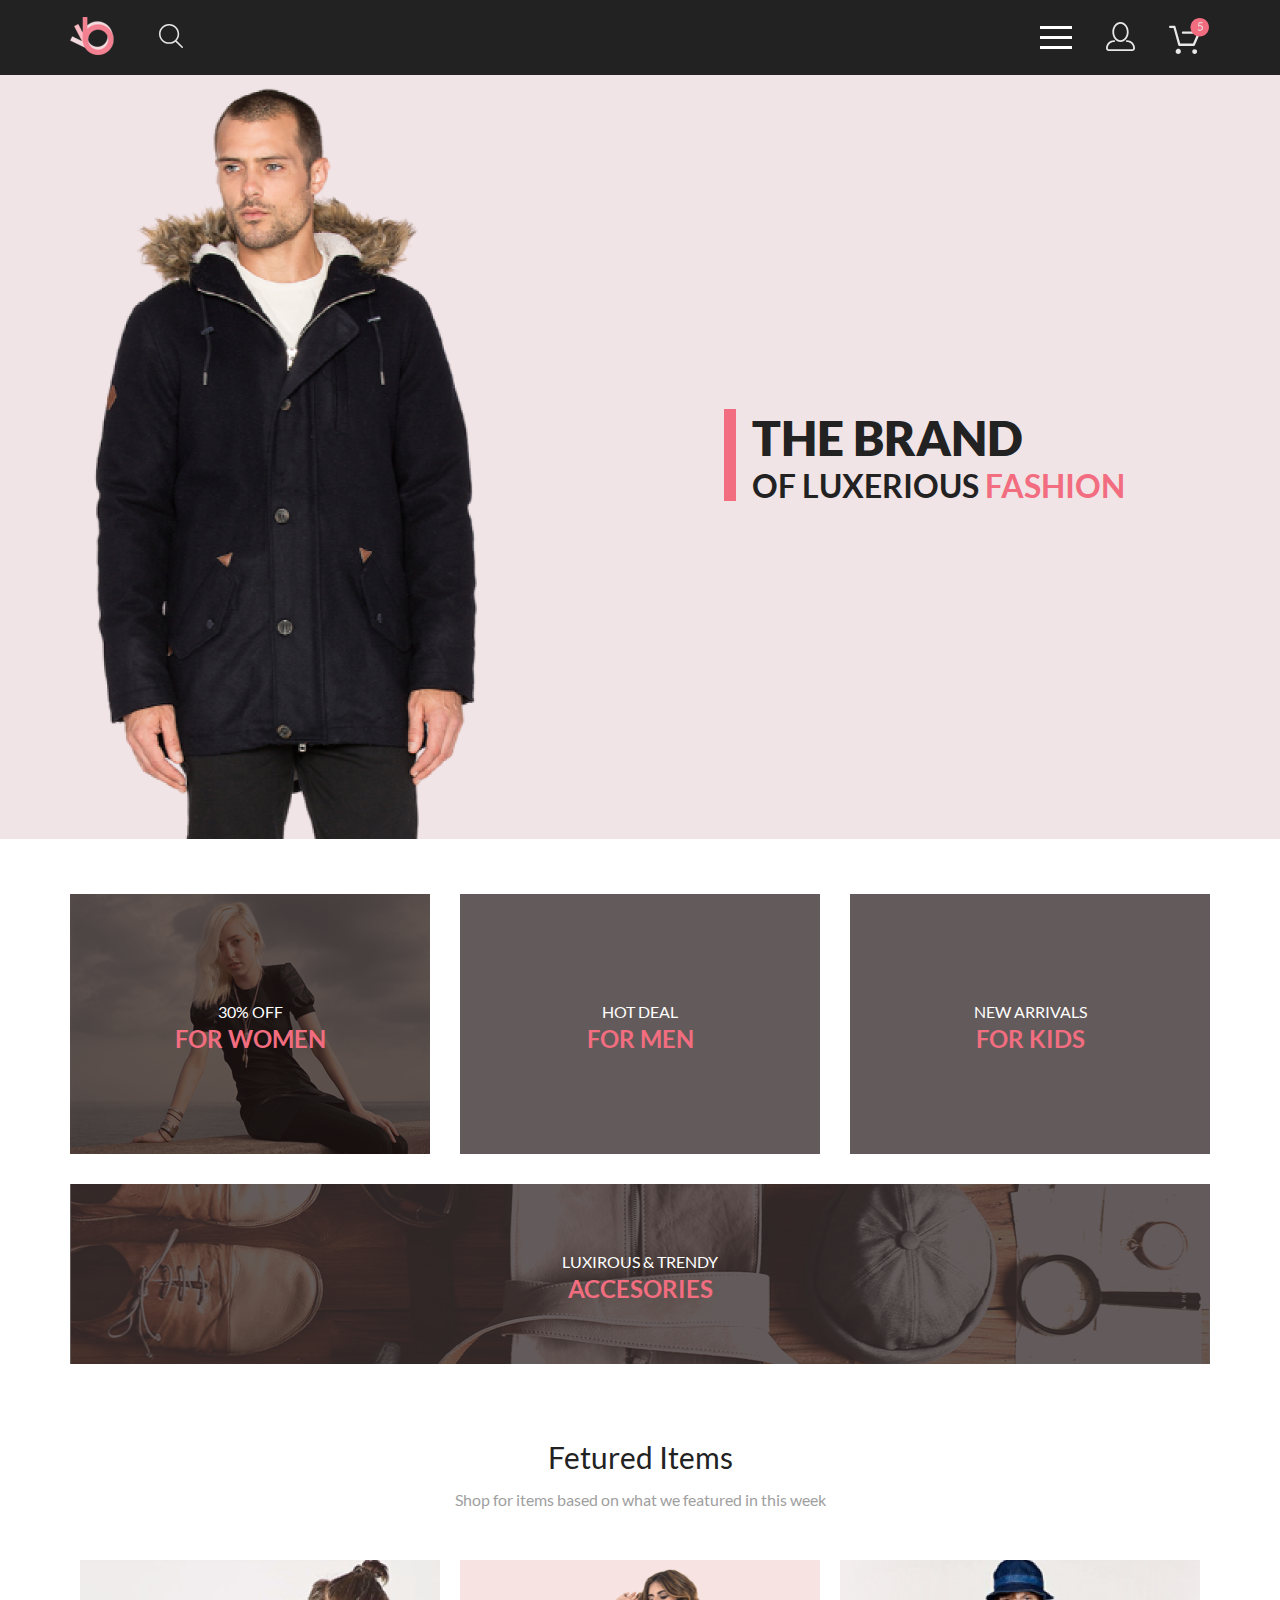
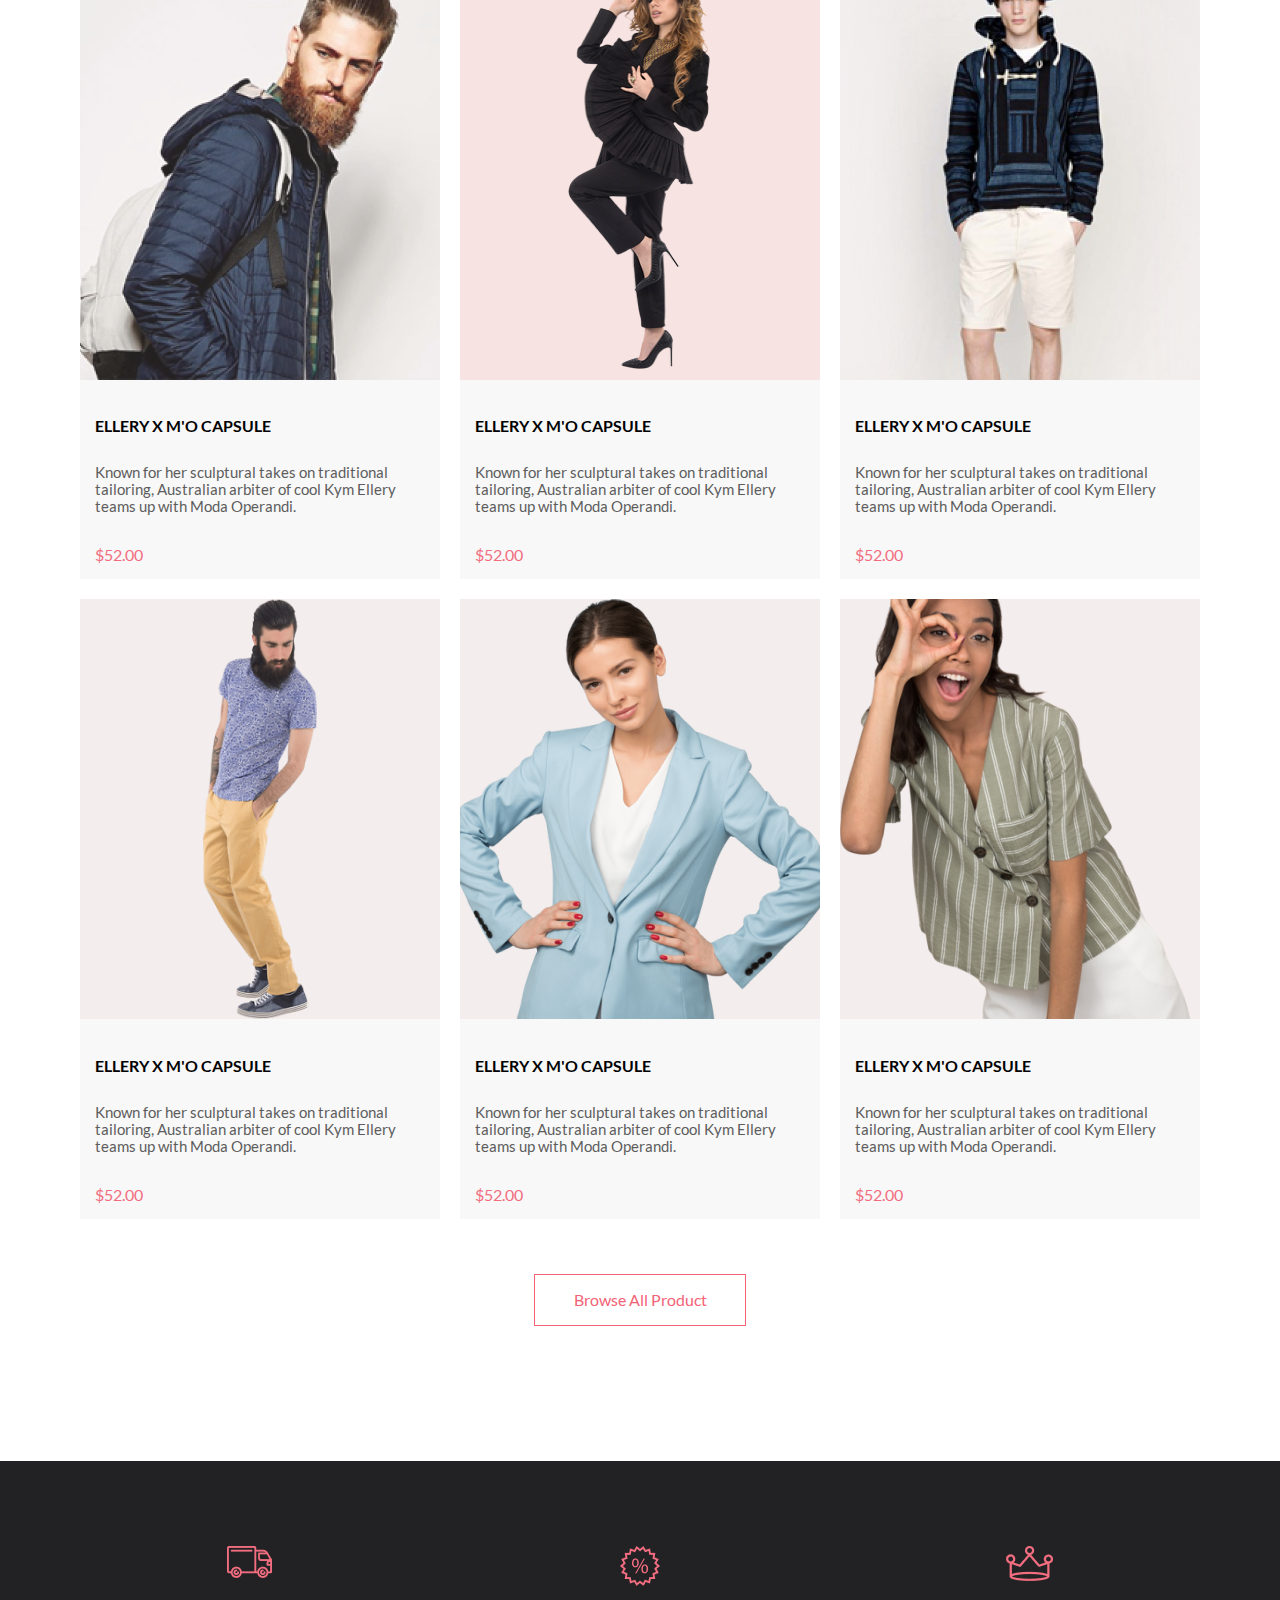
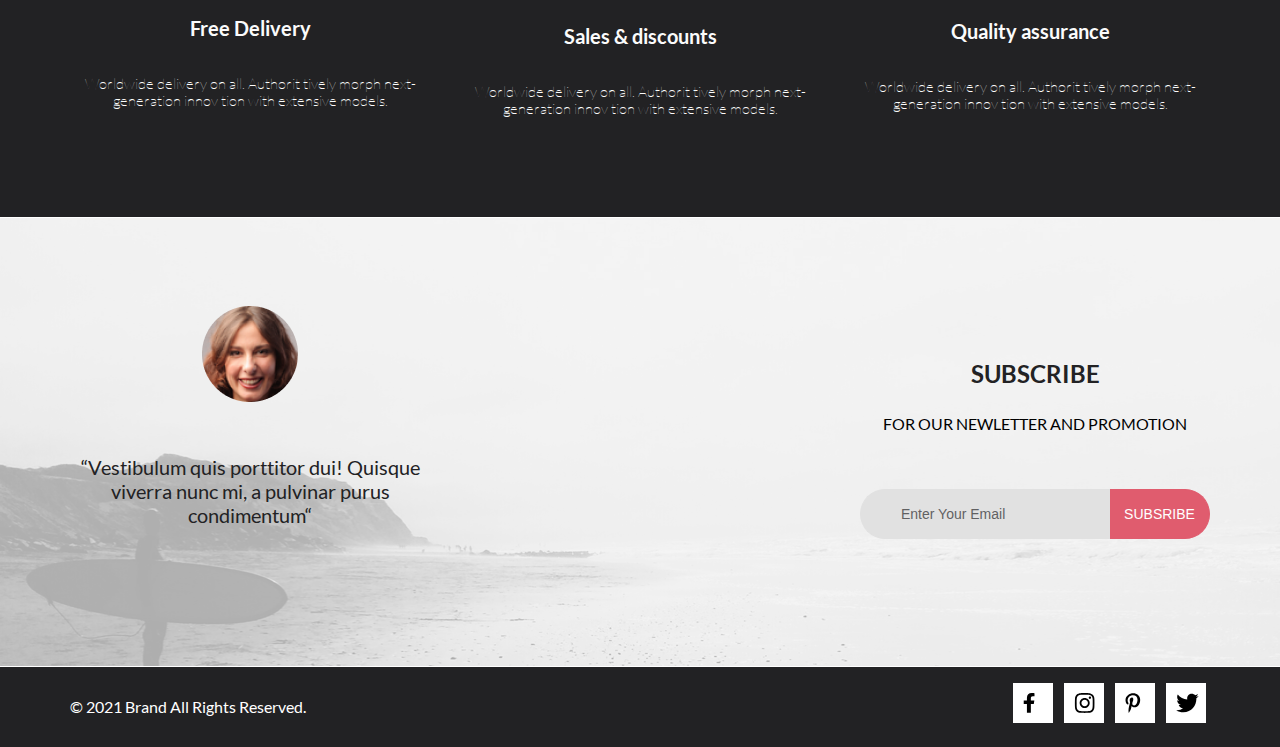
==== commit a596fc52: "обновление" ====
--- a/index.html
+++ b/index.html
@@ -135,22 +135,18 @@
 
         <section class="offer_block">
             <div class="offer-first">
-                <div class="offer-card">
-                    <img src="img/forwomen.png" alt="offer-foto">
+                <div class="offer-card card1">
                     <a href=""><span>30% off</span><br>for women</a>
                 </div>
-                <div class="offer-card">
-                    <img src="img/formen.png" alt="offer-foto">
+                <div class="offer-card card2">
                     <a href=""><span>hot deal</span><br>for men</a>
                 </div>
-                <div class="offer-card">
-                    <img src="img/forkids.png" alt="offer-foto">
+                <div class="offer-card card3">
                     <a href=""><span>new arrivals</span><br>for kids</a>
                 </div>
             </div>
 
-            <div class="offer-last">
-                <img src="img/accesories.png" alt="offer-foto">
+            <div class="offer-last card4">
                 <a href=""><span>luxirous & trendy</span><br>accesories</a>
             </div>
         </section>
--- a/css/style.css
+++ b/css/style.css
@@ -409,18 +409,46 @@
 
 .offer-card {
     width: 360px;
+    min-height: 260px;
     margin: 15px;
     position: relative;
     text-transform: uppercase;
 }
+.card1 {
+    box-sizing: border-box;
+    background-image: url("../img/forWomen.png");
+    background-repeat: no-repeat;
+    background-size: contain;
+}
+.card2 {
+    box-sizing: border-box;
+    background-image: url("../img/formen.png");
+    background-repeat: no-repeat;
+    background-size: contain;
+}
+.card3 {
+    box-sizing: border-box;
+    background-image: url("../img/forkids.png");
+    background-repeat: no-repeat;
+    background-size: contain;
+}
+/* .card4 {
+    box-sizing: border-box;
+    background-image: url("../img/accesories.png");
+    background-repeat: no-repeat;
+    background-size: contain;
+    background-position: bottom left;
+} */
 
 .offer-card a {
-    width: 360px;
+    box-sizing: border-box;
+    width: 100%;
+    height: 100%;
     text-align: center;
     position: absolute;
     top: 0px;
     left: 0px;
-    padding: 100px 0;
+    padding: 100px 0 0 0;
     background: rgba(33, 22, 22, 0.7);
     color: #F16D7F;
     text-decoration: none;
@@ -441,10 +469,14 @@
 
 .offer-last {
     /* outline: 1px solid rgb(47, 45, 197); */
-    padding: 15px;
+    min-height: 180px;
+    margin: 15px auto;
+    box-sizing: border-box;
+    background-image: url("../img/accesories.png");
+    background-repeat: no-repeat;
+    background-position: bottom center;
     text-align: center;
     display: flex;
-    flex-flow: wrap;
     justify-content: center;
     position: relative;
     text-transform: uppercase;
@@ -452,9 +484,7 @@
 
 .offer-last a {
     /* outline: 1px solid rgb(188, 201, 76); */
-    text-align: center;
-    position: absolute;
-    width: 1140px;
+    min-width: 1140px;
     padding: 60px 0;
     background: rgba(33, 22, 22, 0.7);
     color: #F16D7F;
@@ -1473,7 +1503,7 @@
 @media (max-width: 768px) {
   
     .padding-site {
-      padding: 0 30px;
+        padding: 0 30px;
     }
     .home-block-banner {
       min-height: 368px;
@@ -1493,50 +1523,23 @@
     .banner-subtitle {
       font-size: 24px;
     }
-    .categories {
-      align-items: flex-end;
+    .offer_block {
+      /* align-items: flex-end; */
       margin: 20px 0 0 0;
       max-width: 737px;
     }
-    .categories-item {
+    .offer-card {
       width: 232px;
       min-height: 168px;
       margin: 0 19px 19px 0;
     }
-    .categories-item:nth-child(4n-1){
+    .offer-card:nth-child(4n-1){
       margin: 0 0 19px;
     }
-     
-    .categories-item:last-child  {
-      margin: 0;
-    }
-    .products {
-      margin: 155px 0 0 0;
-    }
-    .products-title {
-      margin: 0;
-    }
-    .products-txt {
-      margin: 3px 0 73px 0;
-    }
-    .products-item {
-      margin: 0 16px 16px 0;
-    }
-    .products-item:nth-child(even) {
-      margin: 0 0 16px 0;
-    }
-    .products-item:nth-child(3n-1) {
-      margin: 0 16px 16px 0;
-    }
-  /*   .products-item:nth-child(8) {
-      margin: 0 0 16px 0;
-    } */
-    .products-item:last-of-type {
-      margin: 0 0 16px 0;
-    }
-    .features {
-      margin: 64.5px auto 0 auto;
-    }
-  
-    
-  }+
+    .offer-card a {
+        width: 232px;
+        min-height: 168px;
+        padding: 60px 0 0 0;
+      }
+ 